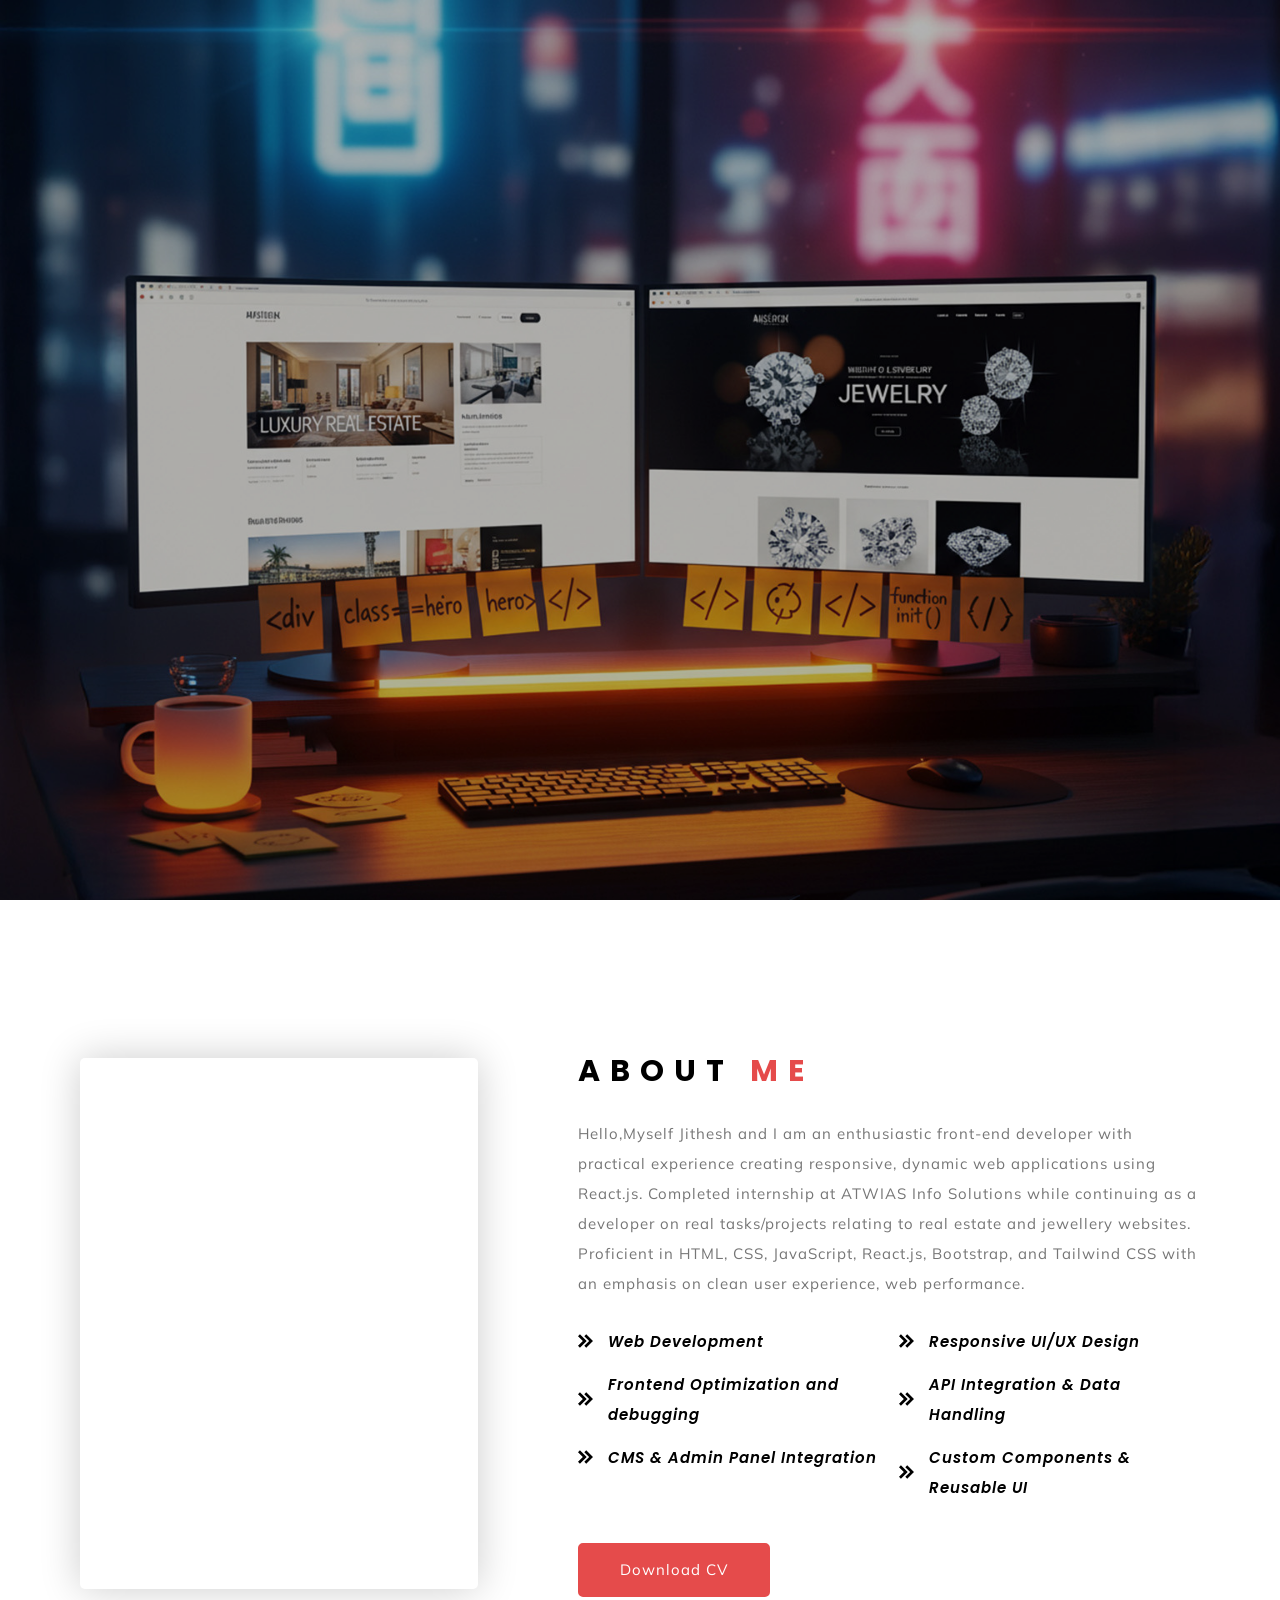
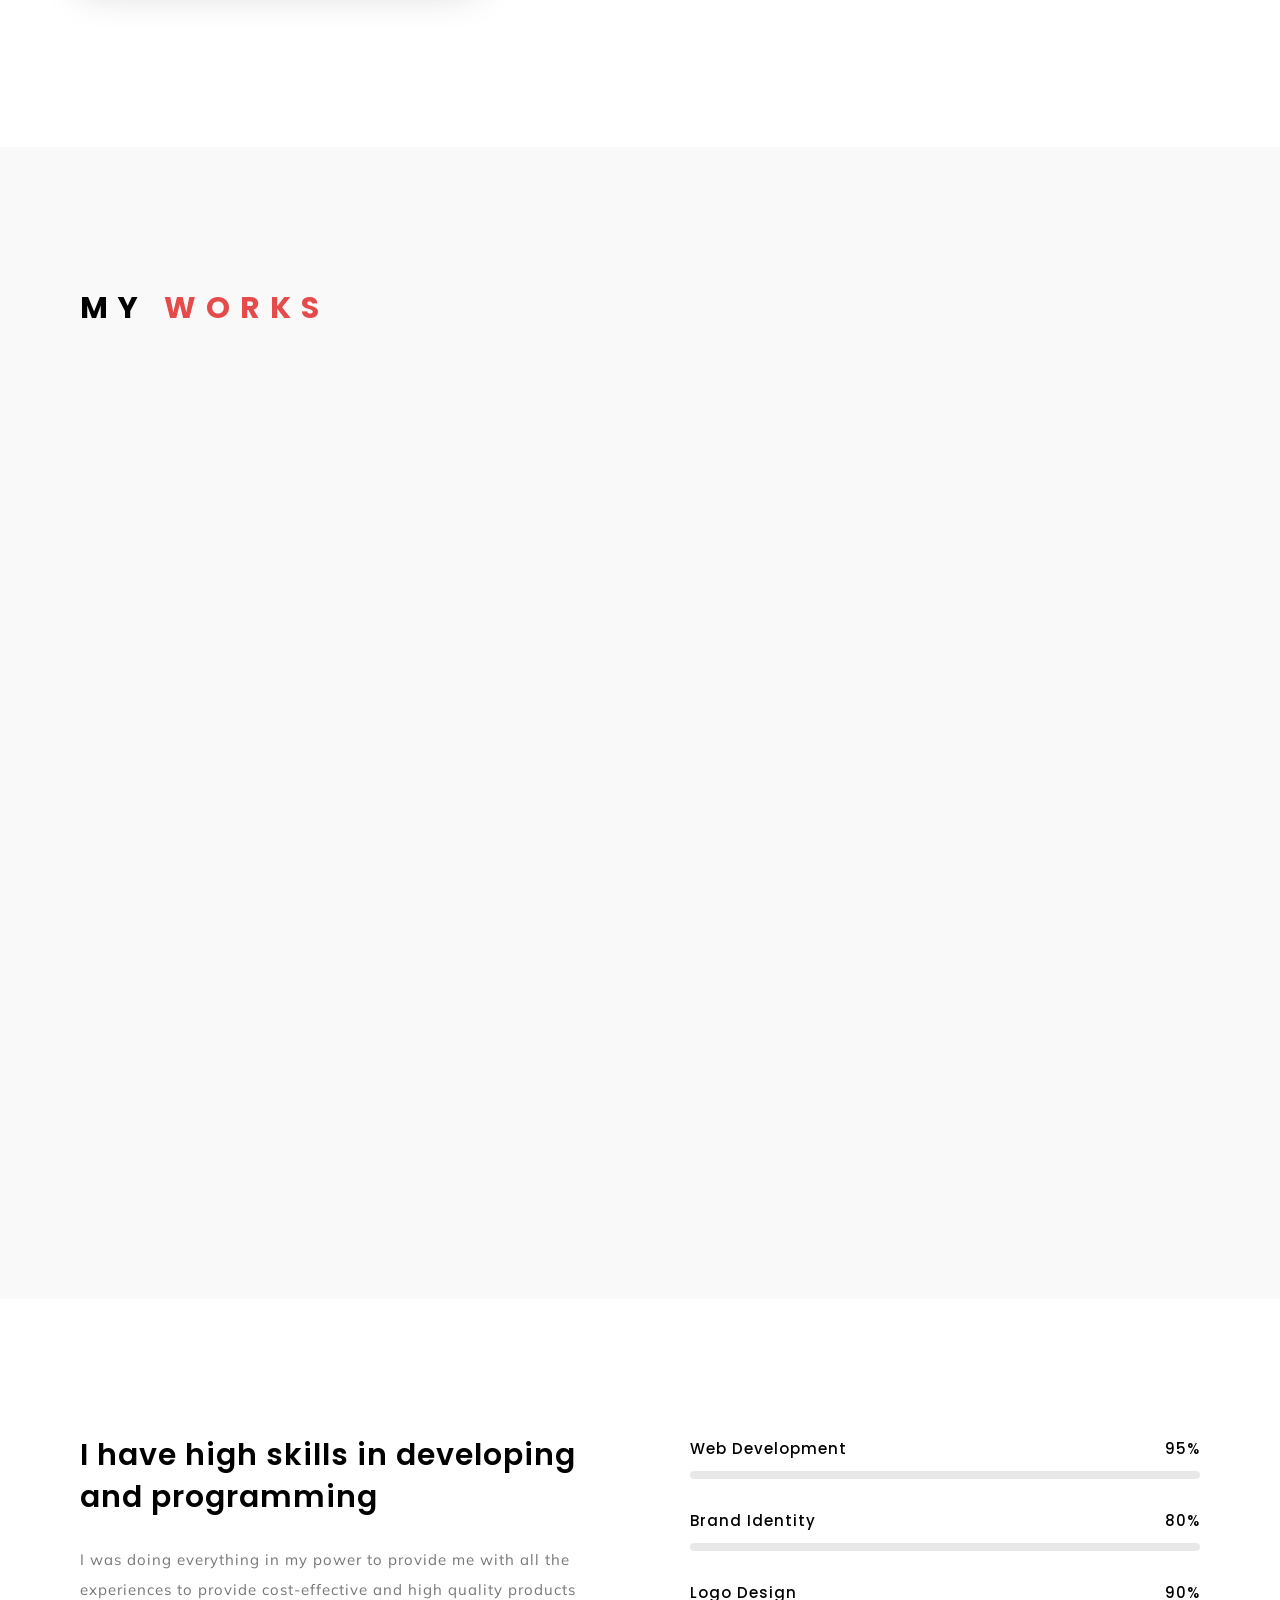
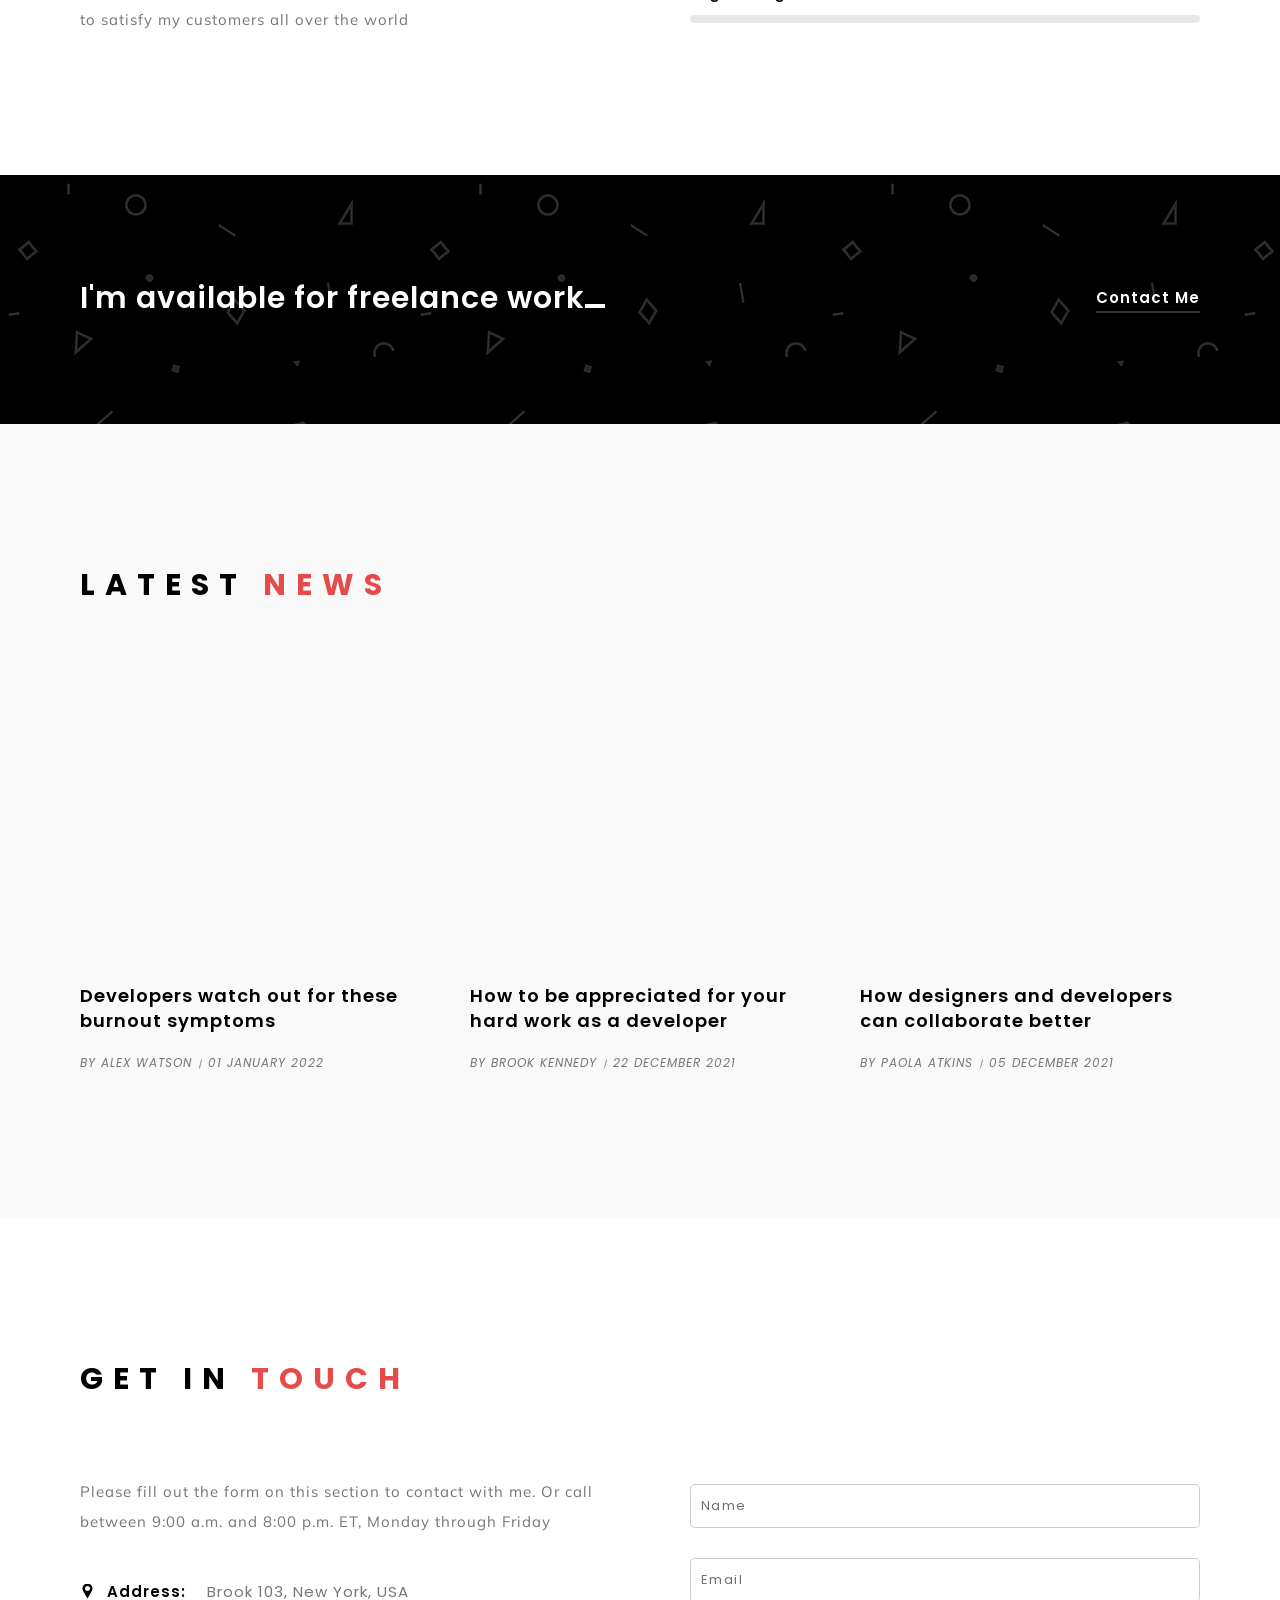
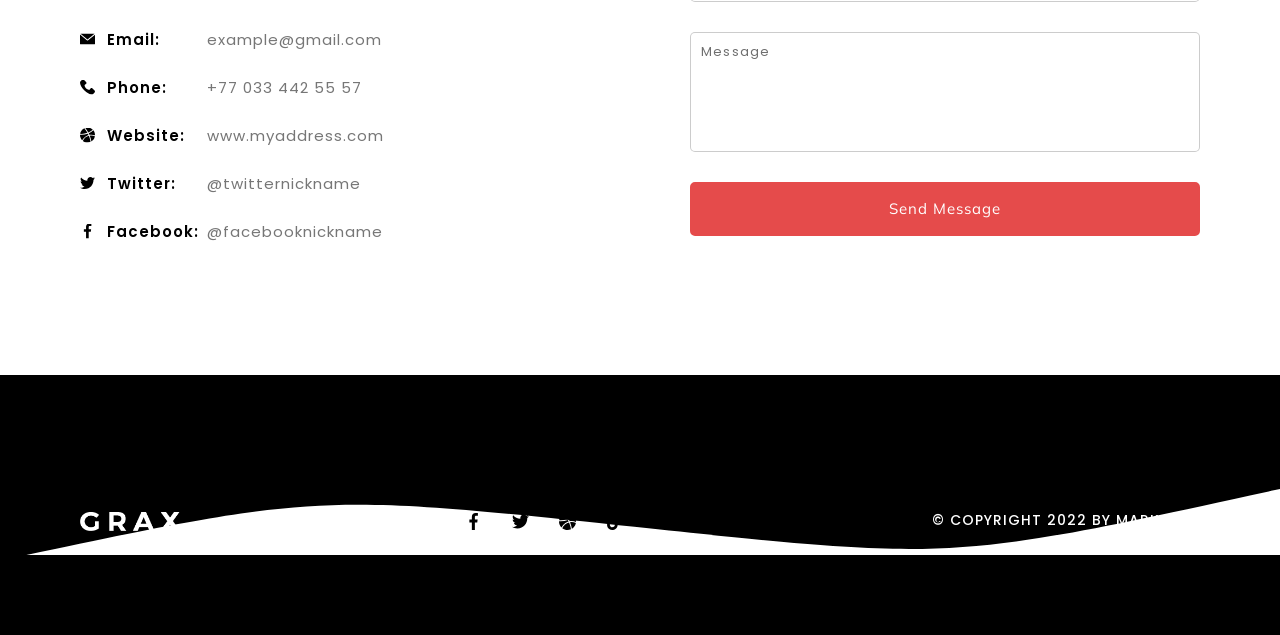
==== water.html @ 1240d679 "initial commit" ====
<!DOCTYPE html>
<!--[if lt IE 7 ]><html class="ie ie6" lang="en"> <![endif]-->
<!--[if IE 7 ]><html class="ie ie7" lang="en"> <![endif]-->
<!--[if IE 8 ]><html class="ie ie8" lang="en"> <![endif]-->
<!--[if (gte IE 9)|!(IE)]><!--><html lang="en"> <!--<![endif]-->

<head>

<meta http-equiv="Content-Type" content="text/html; charset=utf-8" />

<link rel="icon" type="image/png" href="img/favicon.png" />

<meta name="description" content="Name of your web site">
<meta name="author" content="Marketify">

<meta name="viewport" content="width=device-width, initial-scale=1, maximum-scale=1">

<title>Grax | Home</title>

<!-- STYLES -->
<link href="https://fonts.googleapis.com/css2?family=Mulish:ital,wght@0,200;0,300;0,400;0,500;0,600;0,700;0,800;0,900;1,200;1,300;1,400;1,500;1,600;1,700;1,800;1,900&family=Poppins:ital,wght@0,300;0,400;0,500;0,600;0,700;0,800;0,900;1,300;1,400;1,500;1,600;1,700;1,800;1,900&display=swap" rel="stylesheet">


<link rel="stylesheet" type="text/css" href="css/plugins.css" />
<link rel="stylesheet" type="text/css" href="css/colors.css" />
<link rel="stylesheet" type="text/css" href="css/darkMode.css" />
<link rel="stylesheet" type="text/css" href="css/style.css" />
<!--[if lt IE 9]> <script type="text/javascript" src="js/modernizr.custom.js"></script> <![endif]-->
<!-- /STYLES -->

</head>

<body> <!-- FOR DARK MODE: Add class "dark" Example: <body class="dark"> -->
	
	<!-- PRELOADER -->
		<!-- <div id="preloader">
			<div class="loader_line"></div>
		</div> -->
	<!-- /PRELOADER -->
	
<!-- WRAPPER ALL -->
<div class="grax_tm_all_wrap" data-magic-cursor="" data-color="crimson">

	<!-- MAGIC CURSOR VALUES: "", hide -->
	<!-- COLOR VALUES: blue, green, brown, pink, orange, black, white, purple, sky, cadetBlue, crimson, olive, red -->
	
	<!-- SETTINGS -->
	<!-- <div class="grax_tm_settings">
		<div class="icon">
			<img class="svg" src="img/svg/setting.svg" alt="" />
			<a class="link" href="#"></a>
		</div>
		<div class="wrapper">
			<ul class="direction">
				<li><a class="active light" href="#"><img class="svg" src="img/svg/weather.svg" alt=" /"></a></li>
				<li><a class="dark" href="#"><img class="svg" src="img/svg/islam.svg" alt=" /"></a></li>
			</ul>
			<span class="title">Unlimited Colors</span>
			<ul class="colors">
				<li><a class="blue" href="#"></a></li>
				<li><a class="green" href="#"></a></li>
				<li><a class="brown" href="#"></a></li>
				<li><a class="pink" href="#"></a></li>
				<li><a class="orange" href="#"></a></li>
				<li class="bl"><a class="black" href="#"></a></li>
				<li class="wh"><a class="white" href="#"></a></li>
				<li><a class="purple" href="#"></a></li>
				<li><a class="sky" href="#"></a></li>
				<li><a class="cadetBlue" href="#"></a></li>
				<li><a class="crimson" href="#"></a></li>
				<li><a class="olive" href="#"></a></li>
				<li><a class="red" href="#"></a></li>
			</ul>
			<span class="title">Magic Cursor</span>
			<ul class="cursor">
				<li><a class="showme show" href="#"></a></li>
				<li><a class="hide" href="#"><img class="svg" src="img/svg/arrow.svg" alt="" /></a></li>
			</ul>
		</div>
	</div> -->
	<!-- /SETTINGS -->
	
	<!-- MODALBOX NEWS -->
	<div class="grax_tm_modalbox_news">
		<div class="box_inner">
			<div class="close">
				<a href="#"><img class="svg" src="img/svg/cancel.svg" alt="" /></a>
			</div>
			<div class="description_wrap scrollable">
			</div>
		</div>
	</div>
	<!-- /MODALBOX NEWS -->
	
	<!-- TOPBAR -->
	<div class="grax_tm_topbar">
		<div class="container">
			<div class="topbar_inner">
				<!-- <div class="logo">
					<a class="dark" href="#"><img src="img/logo/dark.png" alt="" /></a> 
					<a class="light" href="#"><img src="img/logo/logo.png" alt="" /></a>  
				</div> -->
				<div class="menu">
					<ul class="anchor_nav">
						<li class="current"><a href="#home">Home</a></li>
						<li><a href="#about">About</a></li>
						<li><a href="#portfolio">Portfolio</a></li>
						<li><a href="#news">News</a></li>
						<li><a href="#contact">Contact</a></li>
					</ul>
				</div>
			</div>
		</div>
	</div>
	<!-- /TOPBAR -->
	
	<!-- MOBILE MENU -->
	<div class="grax_tm_mobile_menu">
		<div class="topbar_inner">
			<div class="container bigger">
				<div class="topbar_in">
					<!-- <div class="logo">
						<a href="#"><img src="img/logo/dark.png" alt="" /></a>
					</div> -->
					<div class="my_trigger">
						<div class="hamburger hamburger--collapse-r">
							<div class="hamburger-box">
								<div class="hamburger-inner"></div>
							</div>
						</div>
					</div>
				</div>
			</div>
		</div>
		<div class="dropdown">
			<div class="container">
				<div class="dropdown_inner">
					<ul class="anchor_nav">
						<li><a href="#home">Home</a></li>
						<li><a href="#about">About</a></li>
						<li><a href="#portfolio">Portfolio</a></li>
						<li><a href="#news">News</a></li>
						<li><a href="#contact">Contact</a></li>
					</ul>
				</div>
			</div>
		</div>
	</div>
	<!-- /MOBILE MENU -->
	
	<!-- HERO -->
	<div class="grax_tm_hero" id="home">
		<div class="ripple" id="ripple"></div>
		<div class="container water">
			<div class="details" data-animation="toRight"> <!-- Animation Values: toTop, toRight, scale, rotate -->
				<h3 class="fn_animation name">Jithesh T</h3>
				<span class="fn_animation job">Front End Developer</span>
			</div>
			<div class="grax_tm_down" data-skin="light">
				<div class="line_wrapper">
					<div class="line"></div>
				</div>
			</div>
		</div>
	</div>
	<!-- /HERO -->
	
	<!-- ABOUT -->
	<div class="grax_tm_section" id="about">
		<div class="grax_tm_about">
			<div class="container">
				<div class="about_inner">
					<div class="left wow fadeInLeft" data-wow-duration="1.5s">
						<div class="image parallax" data-relative-input="true">
							<img src="img/placeholders/3-4.jpg" alt="" />
							<div class="main layer" data-img-url="img/about/1.jpg" data-depth="0.04"></div>
						</div>
					</div>
					<div class="right wow fadeInLeft" data-wow-duration="1.5s" data-wow-delay=".2s">
						<div class="grax_tm_title_holder">
							<h3>About <span>Me</span></h3>
						</div>
						<div class="text">
							<p>Hello,Myself Jithesh and I am an enthusiastic front-end developer with practical experience creating responsive, dynamic web applications using React.js. Completed internship at ATWIAS Info Solutions while continuing as a developer on real tasks/projects relating to real estate and jewellery websites. Proficient in HTML, CSS, JavaScript, React.js, Bootstrap, and Tailwind CSS with an emphasis on clean user experience, web performance.</p>
						</div>
						<div class="list">
							<ul>
								<li>
									<div class="list_inner">
										<img class="svg" src="img/svg/checked.svg" alt="" />
										<span>Web Development</span>
									</div>
								</li>
								<li>
									<div class="list_inner">
										<img class="svg" src="img/svg/checked.svg" alt="" />
										<span>Responsive UI/UX Design</span>
									</div>
								</li>
								<li>
									<div class="list_inner">
										<img class="svg" src="img/svg/checked.svg" alt="" />
										<span>Frontend Optimization and debugging</span>
									</div>
								</li>
								<li>
									<div class="list_inner">
										<img class="svg" src="img/svg/checked.svg" alt="" />
										<span>API Integration & Data Handling</span>
									</div>
								</li>
								<li>
									<div class="list_inner">
										<img class="svg" src="img/svg/checked.svg" alt="" />
										<span>CMS & Admin Panel Integration</span>
									</div>
								</li>
								<li>
									<div class="list_inner">
										<img class="svg" src="img/svg/checked.svg" alt="" />
										<span>Custom Components & Reusable UI</span>
									</div>
								</li>
							</ul>
						</div>
						<div class="grax_tm_button">
							<a href="img/resume/myCV.pdf" download>Download CV</a>
						</div>
					</div>
				</div>
			</div>
		</div>
	</div>
	<!-- /ABOUT -->
	
	<!-- PORTFOLIO -->
	<div class="grax_tm_section" id="portfolio">
		<div class="grax_tm_portfolio">
			<div class="container">
				<div class="grax_tm_title_holder">
					<h3>My <span>Works</span></h3>
				</div>
				<div class="portfolio_list">
					<ul class="gallery_zoom my_waypoint">
						<li class="wow fadeInLeft" data-wow-duration="1.5s">
							<div class="list_inner">
								<div class="image">
									<img src="img/placeholders/1-1.jpg" alt="" />
									<div class="main" data-img-url="img/portfolio/gpSc.jpg"></div>
								</div>
								<div class="overlay"></div>
								<div class="details">
									<span>GP Homes</span>
									<h3>RealEstate Website</h3>
								</div>
								<a class="grax_tm_full_link zoom" href="img/portfolio/gpSc.jpg"></a>
							</div>
						</li>
						<li class="wow fadeInLeft" data-wow-duration="1.5s" data-wow-delay=".2s">
							<div class="list_inner">
								<div class="image">
									<img src="img/placeholders/1-1.jpg" alt="" />
									<div class="main" data-img-url="img/portfolio/elevenSc.jpg"></div>
								</div>
								<div class="overlay"></div>
								<div class="details">
									<span>Eleven Movie</span>
									<h3>trailer Launch Website</h3>
								</div>
								<a class="grax_tm_full_link zoom" href="img/portfolio/elevenSc.jpg"></a>
							</div>
						</li>
						<li class="wow fadeInLeft" data-wow-duration="1.5s" data-wow-delay=".4s">
							<div class="list_inner">
								<div class="image">
									<img src="img/placeholders/1-1.jpg" alt="" />
									<div class="main" data-img-url="img/portfolio/lilleSc.jpg"></div>
								</div>
								<div class="overlay"></div>
								<div class="details">
									<span>Lille</span>
									<h3>jewellery Website</h3>
								</div>
								<a class="grax_tm_full_link zoom" href="img/portfolio/lilleSc.jpg"></a>
							</div>
						</li>
						<li class="wow fadeInLeft" data-wow-duration="1.5s">
							<div class="list_inner">
								<div class="image">
									<img src="img/placeholders/1-1.jpg" alt="" />
									<div class="main" data-img-url="img/portfolio/atwiasSc.jpg"></div>
								</div>
								<div class="overlay"></div>
								<div class="details">
									<span>ATWIAS</span>
									<h3>MarTech Website</h3>
								</div>
								<a class="grax_tm_full_link zoom" href="img/portfolio/atwiasSc.jpg"></a>
							</div>
						</li>
						<li class="wow fadeInLeft" data-wow-duration="1.5s" data-wow-delay=".2s">
							<div class="list_inner">
								<div class="image">
									<img src="img/placeholders/1-1.jpg" alt="" />
									<div class="main" data-img-url="img/portfolio/ponbhoomiSc.jpg"></div>
								</div>
								<div class="overlay"></div>
								<div class="details">
									<span>Ponbhoomi</span>
									<h3>LandingPage Website</h3>
								</div>
								<a class="grax_tm_full_link zoom" href="img/portfolio/ponbhoomiSc.jpg"></a>
							</div>
						</li>
						<li class="wow fadeInLeft" data-wow-duration="1.5s" data-wow-delay=".4s">
							<div class="list_inner">
								<div class="image">
									<img src="img/placeholders/1-1.jpg" alt="" />
									<div class="main" data-img-url="img/portfolio/7.jpg"></div>
								</div>
								<div class="overlay"></div>
								<div class="details">
									<span>Design</span>
									<h3>Delicious Cherry</h3>
								</div>
								<a class="grax_tm_full_link zoom" href="img/portfolio/7.jpg"></a>
							</div>
						</li>
					</ul>
				</div>
			</div>
		</div>
	</div>
	<!-- /PORTFOLIO -->
	
	<!-- PROGRESS -->
	<div class="grax_tm_progress_part">
		<div class="container">
			<div class="part_inner">
				<div class="left wow fadeInLeft" data-wow-duration="1.5s">
					<h3>I have high skills in developing and programming</h3>
					<p>I was doing everything in my power to provide me with all the experiences to provide cost-effective and high quality products to satisfy my customers all over the world</p>
				</div>
				<div class="right wow fadeInLeft" data-wow-duration="1.5s" data-wow-delay=".2s">
					<div class="kioto_progress">
						<div class="progress_inner" data-value="95">
							<span><span class="label">Web Development</span><span class="number">95%</span></span>
							<div class="background"><div class="bar"><div class="bar_in"></div></div></div>
						</div>
						<div class="progress_inner" data-value="80" >
							<span><span class="label">Brand Identity</span><span class="number">80%</span></span>
							<div class="background"><div class="bar"><div class="bar_in"></div></div></div>
						</div>
						<div class="progress_inner" data-value="90">
							<span><span class="label">Logo Design</span><span class="number">90%</span></span>
							<div class="background"><div class="bar"><div class="bar_in"></div></div></div>
						</div>
					</div>
				</div>
			</div>
		</div>
	</div>
	<!-- /PROGRESS -->
	
	<!-- TALK -->
	<div class="grax_tm_section">
		<div class="grax_tm_talk">
			<div class="container">
				<div class="talk_inner">
					<div class="text wow fadeInLeft" data-wow-duration="1.5s">
						<h3><span>I'm available for freelance work</span></h3>
					</div>
					<div class="button wow fadeInLeft anchor" data-wow-duration="1.5s" data-wow-delay=".2s">
						<a href="#contact">Contact Me</a>
					</div>
				</div>
			</div>	
		</div>
	</div>
	<!-- /TALK -->
	
	<!-- NEWS -->
	<div class="grax_tm_section" id="news">
		<div class="grax_tm_news">
			<div class="container">
				<div class="grax_tm_title_holder">
					<h3>Latest <span>News</span></h3>
				</div>
				<div class="news_list">
					<ul>
						<li class="wow fadeInLeft" data-wow-duration="1.5s">
							<div class="list_inner">
								<div class="image">
									<img src="img/placeholders/4-3.jpg" alt="" />
									<div class="main" data-img-url="img/news/1.jpg"></div>
									<a class="grax_tm_full_link" href="#"></a>
								</div>
								<div class="details">
									<h3 class="title"><a href="#">Developers watch out for these burnout symptoms</a></h3>
									<p class="date">By <a href="#">Alex Watson</a> <span>01 January 2022</span></p>
								</div>
								<div class="description">
									<p>As Vintage decided to have a closer look into fast-paced New York web design realm in person, we get to acquaint with most diverse and exceptionally captivating personalities. As Vintage decided to have a closer look into fast-paced New York web design realm in person, we get to acquaint with most diverse and exceptionally captivating personalities. As Vintage decided to have a closer look into fast-paced New York web design realm in person, we get to acquaint with most diverse and exceptionally captivating personalities.</p>
									<blockquote>As Vintage decided to have a closer look into fast-paced New York web design realm in person. As Vintage decided to have a closer look into fast-paced New York web design realm in person, we get to acquaint with most diverse and exceptionally captivating personalities. As Vintage decided to have a closer look into fast-paced New York web design realm in person, we get to acquaint with most diverse and exceptionally captivating personalities.</blockquote>
									<p>As Vintage decided to have a closer look into fast-paced New York web design realm in person, we get to acquaint with most diverse and exceptionally captivating personalities. We encounter professionals with careers to covet and lives to write books about. As Vintage decided to have a closer look into fast-paced New York web design realm in person, we get to acquaint with most diverse and exceptionally captivating personalities. As Vintage decided to have a closer look into fast-paced New York web design realm in person, we get to acquaint with most diverse and exceptionally captivating personalities. As Vintage decided to have a closer look into fast-paced New York web design realm in person, we get to acquaint with most diverse and exceptionally captivating personalities.</p>
									<div class="share">
										<span>Share:</span>
										<ul class="social">
											<li><a href="#"><img class="svg" src="img/svg/social/facebook.svg" alt="" ></a></li>
											<li><a href="#"><img class="svg" src="img/svg/social/twitter.svg" alt="" ></a></li>
											<li><a href="#"><img class="svg" src="img/svg/social/behance.svg" alt="" ></a></li>
											<li><a href="#"><img class="svg" src="img/svg/social/dribbble.svg" alt="" ></a></li>
										</ul>
									</div>
								</div>
							</div>
						</li>
						<li class="wow fadeInLeft" data-wow-duration="1.5s" data-wow-delay=".2s">
							<div class="list_inner">
								<div class="image">
									<img src="img/placeholders/4-3.jpg" alt="" />
									<div class="main" data-img-url="img/news/2.jpg"></div>
									<a class="grax_tm_full_link" href="#"></a>
								</div>
								<div class="details">
									<h3 class="title"><a href="#">How to be appreciated for your hard work as a developer</a></h3>
									<p class="date">By <a href="#">Brook Kennedy</a> <span>22 December 2021</span></p>
								</div>
								<div class="description">
									<p>As Vintage decided to have a closer look into fast-paced New York web design realm in person, we get to acquaint with most diverse and exceptionally captivating personalities. As Vintage decided to have a closer look into fast-paced New York web design realm in person, we get to acquaint with most diverse and exceptionally captivating personalities. As Vintage decided to have a closer look into fast-paced New York web design realm in person, we get to acquaint with most diverse and exceptionally captivating personalities.</p>
									<blockquote>As Vintage decided to have a closer look into fast-paced New York web design realm in person. As Vintage decided to have a closer look into fast-paced New York web design realm in person, we get to acquaint with most diverse and exceptionally captivating personalities. As Vintage decided to have a closer look into fast-paced New York web design realm in person, we get to acquaint with most diverse and exceptionally captivating personalities.</blockquote>
									<p>As Vintage decided to have a closer look into fast-paced New York web design realm in person, we get to acquaint with most diverse and exceptionally captivating personalities. We encounter professionals with careers to covet and lives to write books about. As Vintage decided to have a closer look into fast-paced New York web design realm in person, we get to acquaint with most diverse and exceptionally captivating personalities. As Vintage decided to have a closer look into fast-paced New York web design realm in person, we get to acquaint with most diverse and exceptionally captivating personalities. As Vintage decided to have a closer look into fast-paced New York web design realm in person, we get to acquaint with most diverse and exceptionally captivating personalities.</p>
									<div class="share">
										<span>Share:</span>
										<ul class="social">
											<li><a href="#"><img class="svg" src="img/svg/social/facebook.svg" alt="" ></a></li>
											<li><a href="#"><img class="svg" src="img/svg/social/twitter.svg" alt="" ></a></li>
											<li><a href="#"><img class="svg" src="img/svg/social/behance.svg" alt="" ></a></li>
											<li><a href="#"><img class="svg" src="img/svg/social/dribbble.svg" alt="" ></a></li>
										</ul>
									</div>
								</div>
							</div>
						</li>
						<li class="wow fadeInLeft" data-wow-duration="1.5s" data-wow-delay=".4s">
							<div class="list_inner">
								<div class="image">
									<img src="img/placeholders/4-3.jpg" alt="" />
									<div class="main" data-img-url="img/news/3.jpg"></div>
									<a class="grax_tm_full_link" href="#"></a>
								</div>
								<div class="details">
									<h3 class="title"><a href="#">How designers and developers can collaborate better</a></h3>
									<p class="date">By <a href="#">Paola Atkins</a> <span>05 December 2021</span></p>
								</div>
								<div class="description">
									<p>As Vintage decided to have a closer look into fast-paced New York web design realm in person, we get to acquaint with most diverse and exceptionally captivating personalities. As Vintage decided to have a closer look into fast-paced New York web design realm in person, we get to acquaint with most diverse and exceptionally captivating personalities. As Vintage decided to have a closer look into fast-paced New York web design realm in person, we get to acquaint with most diverse and exceptionally captivating personalities.</p>
									<blockquote>As Vintage decided to have a closer look into fast-paced New York web design realm in person. As Vintage decided to have a closer look into fast-paced New York web design realm in person, we get to acquaint with most diverse and exceptionally captivating personalities. As Vintage decided to have a closer look into fast-paced New York web design realm in person, we get to acquaint with most diverse and exceptionally captivating personalities.</blockquote>
									<p>As Vintage decided to have a closer look into fast-paced New York web design realm in person, we get to acquaint with most diverse and exceptionally captivating personalities. We encounter professionals with careers to covet and lives to write books about. As Vintage decided to have a closer look into fast-paced New York web design realm in person, we get to acquaint with most diverse and exceptionally captivating personalities. As Vintage decided to have a closer look into fast-paced New York web design realm in person, we get to acquaint with most diverse and exceptionally captivating personalities. As Vintage decided to have a closer look into fast-paced New York web design realm in person, we get to acquaint with most diverse and exceptionally captivating personalities.</p>
									<div class="share">
										<span>Share:</span>
										<ul class="social">
											<li><a href="#"><img class="svg" src="img/svg/social/facebook.svg" alt="" ></a></li>
											<li><a href="#"><img class="svg" src="img/svg/social/twitter.svg" alt="" ></a></li>
											<li><a href="#"><img class="svg" src="img/svg/social/behance.svg" alt="" ></a></li>
											<li><a href="#"><img class="svg" src="img/svg/social/dribbble.svg" alt="" ></a></li>
										</ul>
									</div>
								</div>
							</div>
						</li>
					</ul>
				</div>
			</div>
		</div>
	</div>
	<!-- /NEWS -->
	
	<!-- CONTACT -->
	<div class="grax_tm_contact" id="contact">
		<div class="container">
			<div class="grax_tm_title_holder">
				<h3>Get in <span>Touch</span></h3>
			</div>
			<div class="contact_inner">
				<div class="left wow fadeInLeft" data-wow-duration="1s">
					<div class="text">
						<p>Please fill out the form on this section to contact with me. Or call between 9:00 a.m. and 8:00 p.m. ET, Monday through Friday</p>
					</div>
					<div class="info_list">
						<ul>
							<li>
								<div class="list_inner">
									<img class="svg" src="img/svg/location.svg" alt="" />
									<p><span class="first">Address:</span><span class="second">Brook 103, New York, USA</span></p>
								</div>
							</li>
							<li>
								<div class="list_inner">
									<img class="svg" src="img/svg/email.svg" alt="" />
									<p><span class="first">Email:</span><span class="second"><a href="#">example@gmail.com</a></span></p>
								</div>
							</li>
							<li>
								<div class="list_inner">
									<img class="svg" src="img/svg/phone.svg" alt="" />
									<p><span class="first">Phone:</span><span class="second"><a href="#">+77 033 442 55 57</a></span></p>
								</div>
							</li>
							<li>
								<div class="list_inner">
									<img class="svg" src="img/svg/social/dribbble.svg" alt="" />
									<p><span class="first">Website:</span><span class="second"><a href="#">www.myaddress.com</a></span></p>
								</div>
							</li>
							<li>
								<div class="list_inner">
									<img class="svg" src="img/svg/social/twitter.svg" alt="" />
									<p><span class="first">Twitter:</span><span class="second"><a href="#">@twitternickname</a></span></p>
								</div>
							</li>
							<li>
								<div class="list_inner">
									<img class="svg" src="img/svg/social/facebook.svg" alt="" />
									<p><span class="first">Facebook:</span><span class="second"><a href="#">@facebooknickname</a></span></p>
								</div>
							</li>
						</ul>
					</div>
				</div>
				<div class="right wow fadeInLeft" data-wow-duration="1s" data-wow-delay=".2s">
					<div class="fields">
						<form action="/" method="post" class="contact_form" id="contact_form">
							<div class="returnmessage" data-success="Your message has been received, We will contact you soon."></div>
							<div class="empty_notice"><span>Please Fill Required Fields</span></div>
							<div class="first">
								<ul>
									<li>
										<input id="name" type="text" placeholder="Name">
									</li>
									<li>
										<input id="email" type="text" placeholder="Email">
									</li>
								</ul>
							</div>
							<div class="last">
								<textarea id="message" placeholder="Message"></textarea>
							</div>
							<div class="grax_tm_button">
								<a id="send_message" href="#">Send Message</a>
							</div>

							<!-- If you want to change mail address to yours, please open modal.php and go to line 4 -->

						</form>
					</div>
				</div>
			</div>
		</div>
	</div>
	<!-- /CONTACT -->
	
	<!-- COPYRIGHT -->
	<div class="grax_tm_section">
		<div class="grax_tm_copyright">
			<div class="my_wave">
                <svg width="100%" height="100%" version="1.1" xmlns="http://www.w3.org/2000/svg">
                    <defs></defs>
                    <path id="wave_img" data-color="#fff" d="M 0 185.609 C 317.16666666666663 118.136 317.16666666666663 118.136 634.3333333333333 151.87 C 951.4999999999999 185.609 951.4999999999999 185.609 1268.6666666666665 116.402 C 1585.833333333333 47.195 1585.833333333333 47.195 1903 131.925 L 1903 507 L 0 507 Z" fill="#fff"></path>
                </svg>
            </div>
			<div class="container">
				<div class="copyright_inner">
					<div class="logo wow fadeInLeft" data-wow-duration="1s">
						<img src="img/logo/logo.png" alt="" />
					</div>
					<div class="social wow fadeInLeft" data-wow-duration="1s" data-wow-delay=".2s">
						<ul>
							<li><a href="#"><img class="svg" src="img/svg/social/facebook.svg" alt="" /></a></li>
							<li><a href="#"><img class="svg" src="img/svg/social/twitter.svg" alt="" /></a></li>
							<li><a href="#"><img class="svg" src="img/svg/social/dribbble.svg" alt="" /></a></li>
							<li><a href="#"><img class="svg" src="img/svg/social/tik-tok.svg" alt="" /></a></li>
							<!-- You can download another svg icons from here for free https://www.flaticon.com -->
						</ul>
					</div>
					<div class="copy wow fadeInLeft" data-wow-duration="1s" data-wow-delay=".4s">
						<p>&copy; Copyright 2022 by Marketify</p>
					</div>
				</div>
			</div>
		</div>
	</div>
	<!-- /COPYRIGHT -->
	
	<!-- CURSOR -->
	<div class="mouse-cursor cursor-outer"></div>
    <div class="mouse-cursor cursor-inner"></div>
	<!-- /CURSOR -->
	
	<!-- START: Page Progress -->
	<div class="progressbar">
		<a href="#"><span class="text">To Top</span></a>
		<span class="line"></span>
	</div>
	<!-- END: Page Progress -->
		
</div>
<!-- / WRAPPER ALL -->
	
<!-- SCRIPTS -->
<script src="js/jquery.js"></script>
<!--[if lt IE 10]> <script type="text/javascript" src="js/ie8.js"></script> <![endif]-->	
<script src="js/plugins.js"></script>
<script src="js/init.js"></script>
<!-- /SCRIPTS -->

</body>
</html>
---- css/plugins.css ----
/*
This file is made by Marketify (2022)

01) BASE
02) FORM ELEMENTS
03) FONTELLO
04) SKELETON OR GRID
05) ANIMATION


*/

/*------------------------------------------------------------------*/ 
/*	BASE
/*------------------------------------------------------------------*/

html,body,div,span,applet,object,iframe,h1,h2,h3,h4,h5,h6,p,blockquote,pre,a,abbr,acronym,address,big,cite,code,del,dfn,em,font,ins,kbd,q,s,samp,small,strike,strong,sub,sup,tt,var,b,u,i,center,dl,dt,dd,ol,ul,li,fieldset,form,label,legend,table,caption,tbody,tfoot,thead,tr,th,td
	{
	background: transparent;
	border: 0;
	margin: 0;
	padding: 0;
	vertical-align: baseline;
	outline: none;
}

article, aside, details, figcaption, figure, footer, header, hgroup, nav, section {
    display: block;
}

blockquote {
	quotes: none;
}

blockquote:before,blockquote:after {
	content: '';
	content: none;
}
ul, ol{
	margin:0px;	
}
ul li, ol li{
	margin:0px;
}
img{
	vertical-align:middle;
	max-width:100%;
}
iframe{
	max-width:100%;
}
del {
	text-decoration: line-through;
}
a, i{
	border:none;
}
a:hover{text-decoration:none;}

table{
	width:100%;
	max-width:100%;
	text-align:left;
	border-collapse: collapse;
	border-spacing: 0px;
	margin-bottom:15px;
	color:#999;
	border:1px solid #eee;
}
table tr{
	border:1px solid #eee;
}
table th{
	vertical-align:top;
	color:#333;
	background:none;
	font-size:16px;
	font-weight:normal;
	padding:15px 10px;
	border:1px solid #eee;
}
table td{
	vertical-align:top;
	padding:10px;
	border:1px solid #eee;
}

code, pre {
	padding: 10px;
	padding-bottom: 0;
	border-left: 3px solid #6FBF71;
	border-bottom: 1px solid transparent;
	background: #f7f7f7;
	overflow-x:scroll;
}

pre{
	display: block;	
	word-break: break-all;
	word-wrap: break-word;
}
pre code { white-space: pre-wrap; }

.space10{width:100%; float:left; clear:both; margin-bottom:10px;}
.space20{width:100%; float:left; clear:both; margin-bottom:20px;}
.space30{width:100%; float:left; clear:both; margin-bottom:30px;}
.space40{width:100%; float:left; clear:both; margin-bottom:40px;}
.space50{width:100%; float:left; clear:both; margin-bottom:50px;}
.space60{width:100%; float:left; clear:both; margin-bottom:60px;}
.space70{width:100%; float:left; clear:both; margin-bottom:70px;}
.space80{width:100%; float:left; clear:both; margin-bottom:80px;}
.space90{width:100%; float:left; clear:both; margin-bottom:90px;}
.space100{width:100%; float:left; clear:both; margin-bottom:100px;}
.space200{width:100%; float:left; clear:both; margin-bottom:200px;}
.space300{width:100%; float:left; clear:both; margin-bottom:300px;}
.space400{width:100%; float:left; clear:both; margin-bottom:400px;}
.space500{width:100%; float:left; clear:both; margin-bottom:500px;}
.space1000{width:100%; float:left; clear:both; margin-bottom:1000px;}

/*------------------------------------------------------------------*/ 
/*	FORM ELEMENTS
/*------------------------------------------------------------------*/

textarea{
	border-radius:0;
	font-size:13px;
	resize:vertical;
	font-family:"Poppins";
	letter-spacing: 1.2px !important;
	
	-webkit-box-sizing: border-box; /* Safari/Chrome, other WebKit */
	-moz-box-sizing: border-box;    /* Firefox, other Gecko */
	-ms-box-sizing: border-box;     /* IE 10 + */
	box-sizing: border-box;         /* Opera/IE 8+ */
	
	line-height:1.4;
	padding:10px!important;
	width:100%;
	border:1px solid #eee;
	
	-webkit-transition: all .3s ease;
	   -moz-transition: all .3s ease;
	    -ms-transition: all .3s ease;
	     -o-transition: all .3s ease;
	        transition: all .3s ease;
}
input[type="text"],
input[type="password"],
input[type="datetime"],
input[type="datetime-local"],
input[type="date"],
input[type="month"],
input[type="time"],
input[type="week"],
input[type="number"],
input[type="email"],
input[type="url"],
input[type="search"],
input[type="tel"],
input[type="color"],
.uneditable-input {
	border-radius:0;
	font-size:13px;
	min-width:auto;
	letter-spacing:1.4px;
	
	-webkit-box-sizing: border-box; /* Safari/Chrome, other WebKit */
	-moz-box-sizing: border-box;    /* Firefox, other Gecko */
	-ms-box-sizing: border-box;     /* IE 10 + */
	box-sizing: border-box;         /* Opera/IE 8+ */
	
	font-family:"Poppins";
	
	line-height:1.6;
	padding:10px!important;
	height:44px;
	vertical-align:middle;
	border:1px solid #eee;
	
	-webkit-transition: all .3s ease;
	   -moz-transition: all .3s ease;
	    -ms-transition: all .3s ease;
	     -o-transition: all .3s ease;
	        transition: all .3s ease;
}

textarea:focus,
input[type="text"]:focus,
input[type="password"]:focus,
input[type="datetime"]:focus,
input[type="datetime-local"]:focus,
input[type="date"]:focus,
input[type="month"]:focus,
input[type="time"]:focus,
input[type="week"]:focus,
input[type="number"]:focus,
input[type="email"]:focus,
input[type="url"]:focus,
input[type="search"]:focus,
input[type="tel"]:focus,
input[type="color"]:focus,
.uneditable-input:focus {
	border-color:#ccc;
	background:#eee;
}

input[type="submit"]{
	padding: 13px 15px;
	height: 40px;
	line-height: 1;
	text-transform: uppercase;
	font-size: 13px;
	font-weight: 600;
	text-decoration: none;
	letter-spacing: 0.5px;
	border:none;
	cursor:pointer;
	color: #FFF;
	background:#777;
	
	-webkit-transition: all .3s ease;
	   -moz-transition: all .3s ease;
	    -ms-transition: all .3s ease;
	     -o-transition: all .3s ease;
	        transition: all .3s ease;
}
input[type="submit"]:hover{
	background:#444;
}
select{
	padding:8px;
	border:2px solid #eee;
}
input[type="button"]{
	cursor:pointer;
	-webkit-transition: all .3s ease;
	   -moz-transition: all .3s ease;
	    -ms-transition: all .3s ease;
	     -o-transition: all .3s ease;
	        transition: all .3s ease;
}


/*------------------------------------------------------------------*/ 
/*	MAGNIFIC POPUP
/*------------------------------------------------------------------*/

.mfp-bg,.mfp-wrap{position:fixed;left:0;top:0}.mfp-bg,.mfp-container,.mfp-wrap{height:100%;width:100%}.mfp-arrow:after,.mfp-arrow:before,.mfp-container:before,.mfp-figure:after{content:''}.mfp-bg{z-index:1042;overflow:hidden;background:#0b0b0b;opacity:.8}.mfp-wrap{z-index:1043;outline:0!important;-webkit-backface-visibility:hidden}.mfp-container{text-align:center;position:absolute;left:0;top:0;padding:0 8px;box-sizing:border-box}.mfp-container:before{display:inline-block;height:100%;vertical-align:middle}.mfp-align-top .mfp-container:before{display:none}.mfp-content{position:relative;display:inline-block;vertical-align:middle;margin:0 auto;text-align:left;z-index:1045}.mfp-ajax-holder .mfp-content,.mfp-inline-holder .mfp-content{width:100%;cursor:auto}.mfp-ajax-cur{cursor:progress}.mfp-zoom-out-cur,.mfp-zoom-out-cur .mfp-image-holder .mfp-close{cursor:-moz-zoom-out;cursor:-webkit-zoom-out;cursor:zoom-out}.mfp-zoom{cursor:pointer;cursor:-webkit-zoom-in;cursor:-moz-zoom-in;cursor:zoom-in}.mfp-auto-cursor .mfp-content{cursor:auto}.mfp-arrow,.mfp-close,.mfp-counter,.mfp-preloader{-webkit-user-select:none;-moz-user-select:none;user-select:none}.mfp-loading.mfp-figure{display:none}.mfp-hide{display:none!important}.mfp-preloader{color:#CCC;position:absolute;top:50%;width:auto;text-align:center;margin-top:-.8em;left:8px;right:8px;z-index:1044}.mfp-preloader a{color:#CCC}.mfp-close,.mfp-preloader a:hover{color:#FFF}.mfp-s-error .mfp-content,.mfp-s-ready .mfp-preloader{display:none}button.mfp-arrow,button.mfp-close{overflow:visible;cursor:pointer;background:0 0;border:0;-webkit-appearance:none;display:block;outline:0;padding:0;z-index:1046;box-shadow:none;touch-action:manipulation}.mfp-figure:after,.mfp-iframe-scaler iframe{box-shadow:0 0 8px rgba(0,0,0,.6);position:absolute;left:0}button::-moz-focus-inner{padding:0;border:0}.mfp-close{width:44px;height:44px;line-height:44px;position:absolute;right:0;top:0;text-decoration:none;text-align:center;opacity:.65;padding:0 0 18px 10px;font-style:normal;font-size:28px;font-family:Arial,Baskerville,monospace}.mfp-close:focus,.mfp-close:hover{opacity:1}.mfp-close:active{top:1px}.mfp-close-btn-in .mfp-close{color:#333}.mfp-iframe-holder .mfp-close,.mfp-image-holder .mfp-close{color:#FFF;right:-6px;text-align:right;padding-right:6px;width:100%}.mfp-counter{position:absolute;top:0;right:0;color:#CCC;font-size:12px;line-height:18px;white-space:nowrap}.mfp-figure,img.mfp-img{line-height:0}.mfp-arrow{position:absolute;opacity:.65;margin:-55px 0 0;top:50%;padding:0;width:90px;height:110px;-webkit-tap-highlight-color:transparent}.mfp-arrow:active{margin-top:-54px}.mfp-arrow:focus,.mfp-arrow:hover{opacity:1}.mfp-arrow:after,.mfp-arrow:before{display:block;width:0;height:0;position:absolute;left:0;top:0;margin-top:35px;margin-left:35px;border:inset transparent}.mfp-arrow:after{border-top-width:13px;border-bottom-width:13px;top:8px}.mfp-arrow:before{border-top-width:21px;border-bottom-width:21px;opacity:.7}.mfp-arrow-left{left:0}.mfp-arrow-left:after{border-right:17px solid #FFF;margin-left:31px}.mfp-arrow-left:before{margin-left:25px;border-right:27px solid #3F3F3F}.mfp-arrow-right{right:0}.mfp-arrow-right:after{border-left:17px solid #FFF;margin-left:39px}.mfp-arrow-right:before{border-left:27px solid #3F3F3F}.mfp-iframe-holder{padding-top:40px;padding-bottom:40px}.mfp-iframe-holder .mfp-content{line-height:0;width:100%;max-width:900px}.mfp-image-holder .mfp-content,img.mfp-img{max-width:100%}.mfp-iframe-holder .mfp-close{top:-40px}.mfp-iframe-scaler{width:100%;height:0;overflow:hidden;padding-top:56.25%}.mfp-iframe-scaler iframe{display:block;top:0;width:100%;height:100%;background:#000}.mfp-figure:after,img.mfp-img{width:auto;height:auto;display:block}img.mfp-img{box-sizing:border-box;padding:40px 0;margin:0 auto}.mfp-figure:after{top:40px;bottom:40px;right:0;z-index:-1;background:#444}.mfp-figure small{color:#BDBDBD;display:block;font-size:12px;line-height:14px}.mfp-figure figure{margin:0}.mfp-bottom-bar{margin-top:-36px;position:absolute;top:100%;left:0;width:100%;cursor:auto}.mfp-title{text-align:left;line-height:18px;color:#F3F3F3;word-wrap:break-word;padding-right:36px}.mfp-gallery .mfp-image-holder .mfp-figure{cursor:pointer}@media screen and (max-width:800px) and (orientation:landscape),screen and (max-height:300px){.mfp-img-mobile .mfp-image-holder{padding-left:0;padding-right:0}.mfp-img-mobile img.mfp-img{padding:0}.mfp-img-mobile .mfp-figure:after{top:0;bottom:0}.mfp-img-mobile .mfp-figure small{display:inline;margin-left:5px}.mfp-img-mobile .mfp-bottom-bar{background:rgba(0,0,0,.6);bottom:0;margin:0;top:auto;padding:3px 5px;position:fixed;box-sizing:border-box}.mfp-img-mobile .mfp-bottom-bar:empty{padding:0}.mfp-img-mobile .mfp-counter{right:5px;top:3px}.mfp-img-mobile .mfp-close{top:0;right:0;width:35px;height:35px;line-height:35px;background:rgba(0,0,0,.6);position:fixed;text-align:center;padding:0}}@media all and (max-width:900px){.mfp-arrow{-webkit-transform:scale(.75);transform:scale(.75)}.mfp-arrow-left{-webkit-transform-origin:0;transform-origin:0}.mfp-arrow-right{-webkit-transform-origin:100%;transform-origin:100%}.mfp-container{padding-left:6px;padding-right:6px}}



/*------------------------------------------------------------------*/ 
/*	ANIMATION
/*------------------------------------------------------------------*/

/*!
 * animate.css -http://daneden.me/animate
 * Version - 3.5.2
 * Licensed under the MIT license - http://opensource.org/licenses/MIT
 *
 * Copyright (c) 2017 Daniel Eden
 */

.animated {
  animation-duration: 1s;
  animation-fill-mode: both;
}

.animated.infinite {
  animation-iteration-count: infinite;
}

.animated.hinge {
  animation-duration: 2s;
}

.animated.flipOutX,
.animated.flipOutY,
.animated.bounceIn,
.animated.bounceOut {
  animation-duration: .75s;
}

@keyframes bounce {
  from, 20%, 53%, 80%, to {
    animation-timing-function: cubic-bezier(0.215, 0.610, 0.355, 1.000);
    transform: translate3d(0,0,0);
  }

  40%, 43% {
    animation-timing-function: cubic-bezier(0.755, 0.050, 0.855, 0.060);
    transform: translate3d(0, -30px, 0);
  }

  70% {
    animation-timing-function: cubic-bezier(0.755, 0.050, 0.855, 0.060);
    transform: translate3d(0, -15px, 0);
  }

  90% {
    transform: translate3d(0,-4px,0);
  }
}

.bounce {
  animation-name: bounce;
  transform-origin: center bottom;
}

@keyframes flash {
  from, 50%, to {
    opacity: 1;
  }

  25%, 75% {
    opacity: 0;
  }
}

.flash {
  animation-name: flash;
}

/* originally authored by Nick Pettit - https://github.com/nickpettit/glide */

@keyframes pulse {
  from {
    transform: scale3d(1, 1, 1);
  }

  50% {
    transform: scale3d(1.05, 1.05, 1.05);
  }

  to {
    transform: scale3d(1, 1, 1);
  }
}

.pulse {
  animation-name: pulse;
}

@keyframes rubberBand {
  from {
    transform: scale3d(1, 1, 1);
  }

  30% {
    transform: scale3d(1.25, 0.75, 1);
  }

  40% {
    transform: scale3d(0.75, 1.25, 1);
  }

  50% {
    transform: scale3d(1.15, 0.85, 1);
  }

  65% {
    transform: scale3d(.95, 1.05, 1);
  }

  75% {
    transform: scale3d(1.05, .95, 1);
  }

  to {
    transform: scale3d(1, 1, 1);
  }
}

.rubberBand {
  animation-name: rubberBand;
}

@keyframes shake {
  from, to {
    transform: translate3d(0, 0, 0);
  }

  10%, 30%, 50%, 70%, 90% {
    transform: translate3d(-10px, 0, 0);
  }

  20%, 40%, 60%, 80% {
    transform: translate3d(10px, 0, 0);
  }
}

.shake {
  animation-name: shake;
}

@keyframes headShake {
  0% {
    transform: translateX(0);
  }

  6.5% {
    transform: translateX(-6px) rotateY(-9deg);
  }

  18.5% {
    transform: translateX(5px) rotateY(7deg);
  }

  31.5% {
    transform: translateX(-3px) rotateY(-5deg);
  }

  43.5% {
    transform: translateX(2px) rotateY(3deg);
  }

  50% {
    transform: translateX(0);
  }
}

.headShake {
  animation-timing-function: ease-in-out;
  animation-name: headShake;
}

@keyframes swing {
  20% {
    transform: rotate3d(0, 0, 1, 15deg);
  }

  40% {
    transform: rotate3d(0, 0, 1, -10deg);
  }

  60% {
    transform: rotate3d(0, 0, 1, 5deg);
  }

  80% {
    transform: rotate3d(0, 0, 1, -5deg);
  }

  to {
    transform: rotate3d(0, 0, 1, 0deg);
  }
}

.swing {
  transform-origin: top center;
  animation-name: swing;
}

@keyframes tada {
  from {
    transform: scale3d(1, 1, 1);
  }

  10%, 20% {
    transform: scale3d(.9, .9, .9) rotate3d(0, 0, 1, -3deg);
  }

  30%, 50%, 70%, 90% {
    transform: scale3d(1.1, 1.1, 1.1) rotate3d(0, 0, 1, 3deg);
  }

  40%, 60%, 80% {
    transform: scale3d(1.1, 1.1, 1.1) rotate3d(0, 0, 1, -3deg);
  }

  to {
    transform: scale3d(1, 1, 1);
  }
}

.tada {
  animation-name: tada;
}

/* originally authored by Nick Pettit - https://github.com/nickpettit/glide */

@keyframes wobble {
  from {
    transform: none;
  }

  15% {
    transform: translate3d(-25%, 0, 0) rotate3d(0, 0, 1, -5deg);
  }

  30% {
    transform: translate3d(20%, 0, 0) rotate3d(0, 0, 1, 3deg);
  }

  45% {
    transform: translate3d(-15%, 0, 0) rotate3d(0, 0, 1, -3deg);
  }

  60% {
    transform: translate3d(10%, 0, 0) rotate3d(0, 0, 1, 2deg);
  }

  75% {
    transform: translate3d(-5%, 0, 0) rotate3d(0, 0, 1, -1deg);
  }

  to {

    transform: none;
  }
}

.wobble {
  animation-name: wobble;
}

@keyframes jello {
  from, 11.1%, to {
    transform: none;
  }

  22.2% {
    transform: skewX(-12.5deg) skewY(-12.5deg);
  }

  33.3% {
    transform: skewX(6.25deg) skewY(6.25deg);
  }

  44.4% {
    transform: skewX(-3.125deg) skewY(-3.125deg);
  }

  55.5% {
    transform: skewX(1.5625deg) skewY(1.5625deg);
  }

  66.6% {
    transform: skewX(-0.78125deg) skewY(-0.78125deg);
  }

  77.7% {
    transform: skewX(0.390625deg) skewY(0.390625deg);
  }

  88.8% {
    transform: skewX(-0.1953125deg) skewY(-0.1953125deg);
  }
}

.jello {
  animation-name: jello;
  transform-origin: center;
}

@keyframes bounceIn {
  from, 20%, 40%, 60%, 80%, to {
    animation-timing-function: cubic-bezier(0.215, 0.610, 0.355, 1.000);
  }

  0% {
    opacity: 0;
    transform: scale3d(.3, .3, .3);
  }

  20% {
    transform: scale3d(1.1, 1.1, 1.1);
  }

  40% {
    transform: scale3d(.9, .9, .9);
  }

  60% {
    opacity: 1;
    transform: scale3d(1.03, 1.03, 1.03);
  }

  80% {
    transform: scale3d(.97, .97, .97);
  }

  to {
    opacity: 1;
    transform: scale3d(1, 1, 1);
  }
}

.bounceIn {
  animation-name: bounceIn;
}

@keyframes bounceInDown {
  from, 60%, 75%, 90%, to {
    animation-timing-function: cubic-bezier(0.215, 0.610, 0.355, 1.000);
  }

  0% {
    opacity: 0;
    transform: translate3d(0, -3000px, 0);
  }

  60% {
    opacity: 1;
    transform: translate3d(0, 25px, 0);
  }

  75% {
    transform: translate3d(0, -10px, 0);
  }

  90% {
    transform: translate3d(0, 5px, 0);
  }

  to {
    transform: none;
  }
}

.bounceInDown {
  animation-name: bounceInDown;
}

@keyframes bounceInLeft {
  from, 60%, 75%, 90%, to {
    animation-timing-function: cubic-bezier(0.215, 0.610, 0.355, 1.000);
  }

  0% {
    opacity: 0;
    transform: translate3d(-3000px, 0, 0);
  }

  60% {
    opacity: 1;
    transform: translate3d(25px, 0, 0);
  }

  75% {
    transform: translate3d(-10px, 0, 0);
  }

  90% {
    transform: translate3d(5px, 0, 0);
  }

  to {
    transform: none;
  }
}

.bounceInLeft {
  animation-name: bounceInLeft;
}

@keyframes bounceInRight {
  from, 60%, 75%, 90%, to {
    animation-timing-function: cubic-bezier(0.215, 0.610, 0.355, 1.000);
  }

  from {
    opacity: 0;
    transform: translate3d(3000px, 0, 0);
  }

  60% {
    opacity: 1;
    transform: translate3d(-25px, 0, 0);
  }

  75% {
    transform: translate3d(10px, 0, 0);
  }

  90% {
    transform: translate3d(-5px, 0, 0);
  }

  to {
    transform: none;
  }
}

.bounceInRight {
  animation-name: bounceInRight;
}

@keyframes bounceInUp {
  from, 60%, 75%, 90%, to {
    animation-timing-function: cubic-bezier(0.215, 0.610, 0.355, 1.000);
  }

  from {
    opacity: 0;
    transform: translate3d(0, 3000px, 0);
  }

  60% {
    opacity: 1;
    transform: translate3d(0, -20px, 0);
  }

  75% {
    transform: translate3d(0, 10px, 0);
  }

  90% {
    transform: translate3d(0, -5px, 0);
  }

  to {
    transform: translate3d(0, 0, 0);
  }
}

.bounceInUp {
  animation-name: bounceInUp;
}

@keyframes bounceOut {
  20% {
    transform: scale3d(.9, .9, .9);
  }

  50%, 55% {
    opacity: 1;
    transform: scale3d(1.1, 1.1, 1.1);
  }

  to {
    opacity: 0;
    transform: scale3d(.3, .3, .3);
  }
}

.bounceOut {
  animation-name: bounceOut;
}

@keyframes bounceOutDown {
  20% {
    transform: translate3d(0, 10px, 0);
  }

  40%, 45% {
    opacity: 1;
    transform: translate3d(0, -20px, 0);
  }

  to {
    opacity: 0;
    transform: translate3d(0, 2000px, 0);
  }
}

.bounceOutDown {
  animation-name: bounceOutDown;
}

@keyframes bounceOutLeft {
  20% {
    opacity: 1;
    transform: translate3d(20px, 0, 0);
  }

  to {
    opacity: 0;
    transform: translate3d(-2000px, 0, 0);
  }
}

.bounceOutLeft {
  animation-name: bounceOutLeft;
}

@keyframes bounceOutRight {
  20% {
    opacity: 1;
    transform: translate3d(-20px, 0, 0);
  }

  to {
    opacity: 0;
    transform: translate3d(2000px, 0, 0);
  }
}

.bounceOutRight {
  animation-name: bounceOutRight;
}

@keyframes bounceOutUp {
  20% {
    transform: translate3d(0, -10px, 0);
  }

  40%, 45% {
    opacity: 1;
    transform: translate3d(0, 20px, 0);
  }

  to {
    opacity: 0;
    transform: translate3d(0, -2000px, 0);
  }
}

.bounceOutUp {
  animation-name: bounceOutUp;
}

@keyframes fadeIn {
  from {
    opacity: 0;
  }

  to {
    opacity: 1;
  }
}

.fadeIn {
  animation-name: fadeIn;
}

@keyframes fadeInDown {
  from {
    opacity: 0;
    transform: translate3d(0, -100%, 0);
  }

  to {
    opacity: 1;
    transform: none;
  }
}

.fadeInDown {
  animation-name: fadeInDown;
}

@keyframes fadeInDownBig {
  from {
    opacity: 0;
    transform: translate3d(0, -2000px, 0);
  }

  to {
    opacity: 1;
    transform: none;
  }
}

.fadeInDownBig {
  animation-name: fadeInDownBig;
}

@keyframes fadeInLeft {
  from {
    opacity: 0;
    transform: translate3d(-100%, 0, 0);
  }

  to {
    opacity: 1;
    transform: none;
  }
}

.fadeInLeft {
  animation-name: fadeInLeft;
}

@keyframes fadeInLeftBig {
  from {
    opacity: 0;
    transform: translate3d(-2000px, 0, 0);
  }

  to {
    opacity: 1;
    transform: none;
  }
}

.fadeInLeftBig {
  animation-name: fadeInLeftBig;
}

@keyframes fadeInRight {
  from {
    opacity: 0;
    transform: translate3d(100%, 0, 0);
  }

  to {
    opacity: 1;
    transform: none;
  }
}

.fadeInRight {
  animation-name: fadeInRight;
}

@keyframes fadeInRightBig {
  from {
    opacity: 0;
    transform: translate3d(2000px, 0, 0);
  }

  to {
    opacity: 1;
    transform: none;
  }
}

.fadeInRightBig {
  animation-name: fadeInRightBig;
}

@keyframes fadeInUp {
  from {
    opacity: 0;
    transform: translate3d(0, 100%, 0);
  }

  to {
    opacity: 1;
    transform: none;
  }
}

.fadeInUp {
  animation-name: fadeInUp;
}

@keyframes fadeInUpBig {
  from {
    opacity: 0;
    transform: translate3d(0, 2000px, 0);
  }

  to {
    opacity: 1;
    transform: none;
  }
}

.fadeInUpBig {
  animation-name: fadeInUpBig;
}

@keyframes fadeOut {
  from {
    opacity: 1;
  }

  to {
    opacity: 0;
  }
}

.fadeOut {
  animation-name: fadeOut;
}

@keyframes fadeOutDown {
  from {
    opacity: 1;
  }

  to {
    opacity: 0;
    transform: translate3d(0, 100%, 0);
  }
}

.fadeOutDown {
  animation-name: fadeOutDown;
}

@keyframes fadeOutDownBig {
  from {
    opacity: 1;
  }

  to {
    opacity: 0;
    transform: translate3d(0, 2000px, 0);
  }
}

.fadeOutDownBig {
  animation-name: fadeOutDownBig;
}

@keyframes fadeOutLeft {
  from {
    opacity: 1;
  }

  to {
    opacity: 0;
    transform: translate3d(-100%, 0, 0);
  }
}

.fadeOutLeft {
  animation-name: fadeOutLeft;
}

@keyframes fadeOutLeftBig {
  from {
    opacity: 1;
  }

  to {
    opacity: 0;
    transform: translate3d(-2000px, 0, 0);
  }
}

.fadeOutLeftBig {
  animation-name: fadeOutLeftBig;
}

@keyframes fadeOutRight {
  from {
    opacity: 1;
  }

  to {
    opacity: 0;
    transform: translate3d(100%, 0, 0);
  }
}

.fadeOutRight {
  animation-name: fadeOutRight;
}

@keyframes fadeOutRightBig {
  from {
    opacity: 1;
  }

  to {
    opacity: 0;
    transform: translate3d(2000px, 0, 0);
  }
}

.fadeOutRightBig {
  animation-name: fadeOutRightBig;
}

@keyframes fadeOutUp {
  from {
    opacity: 1;
  }

  to {
    opacity: 0;
    transform: translate3d(0, -100%, 0);
  }
}

.fadeOutUp {
  animation-name: fadeOutUp;
}

@keyframes fadeOutUpBig {
  from {
    opacity: 1;
  }

  to {
    opacity: 0;
    transform: translate3d(0, -2000px, 0);
  }
}

.fadeOutUpBig {
  animation-name: fadeOutUpBig;
}

@keyframes flip {
  from {
    transform: perspective(400px) rotate3d(0, 1, 0, -360deg);
    animation-timing-function: ease-out;
  }

  40% {
    transform: perspective(400px) translate3d(0, 0, 150px) rotate3d(0, 1, 0, -190deg);
    animation-timing-function: ease-out;
  }

  50% {
    transform: perspective(400px) translate3d(0, 0, 150px) rotate3d(0, 1, 0, -170deg);
    animation-timing-function: ease-in;
  }

  80% {
    transform: perspective(400px) scale3d(.95, .95, .95);
    animation-timing-function: ease-in;
  }

  to {
    transform: perspective(400px);
    animation-timing-function: ease-in;
  }
}

.animated.flip {
  -webkit-backface-visibility: visible;
  backface-visibility: visible;
  animation-name: flip;
}

@keyframes flipInX {
  from {
    transform: perspective(400px) rotate3d(1, 0, 0, 90deg);
    animation-timing-function: ease-in;
    opacity: 0;
  }

  40% {
    transform: perspective(400px) rotate3d(1, 0, 0, -20deg);
    animation-timing-function: ease-in;
  }

  60% {
    transform: perspective(400px) rotate3d(1, 0, 0, 10deg);
    opacity: 1;
  }

  80% {
    transform: perspective(400px) rotate3d(1, 0, 0, -5deg);
  }

  to {
    transform: perspective(400px);
  }
}

.flipInX {
  -webkit-backface-visibility: visible !important;
  backface-visibility: visible !important;
  animation-name: flipInX;
}

@keyframes flipInY {
  from {
    transform: perspective(400px) rotate3d(0, 1, 0, 90deg);
    animation-timing-function: ease-in;
    opacity: 0;
  }

  40% {
    transform: perspective(400px) rotate3d(0, 1, 0, -20deg);
    animation-timing-function: ease-in;
  }

  60% {
    transform: perspective(400px) rotate3d(0, 1, 0, 10deg);
    opacity: 1;
  }

  80% {
    transform: perspective(400px) rotate3d(0, 1, 0, -5deg);
  }

  to {
    transform: perspective(400px);
  }
}

.flipInY {
  -webkit-backface-visibility: visible !important;
  backface-visibility: visible !important;
  animation-name: flipInY;
}

@keyframes flipOutX {
  from {
    transform: perspective(400px);
  }

  30% {
    transform: perspective(400px) rotate3d(1, 0, 0, -20deg);
    opacity: 1;
  }

  to {
    transform: perspective(400px) rotate3d(1, 0, 0, 90deg);
    opacity: 0;
  }
}

.flipOutX {
  animation-name: flipOutX;
  -webkit-backface-visibility: visible !important;
  backface-visibility: visible !important;
}

@keyframes flipOutY {
  from {
    transform: perspective(400px);
  }

  30% {
    transform: perspective(400px) rotate3d(0, 1, 0, -15deg);
    opacity: 1;
  }

  to {
    transform: perspective(400px) rotate3d(0, 1, 0, 90deg);
    opacity: 0;
  }
}

.flipOutY {
  -webkit-backface-visibility: visible !important;
  backface-visibility: visible !important;
  animation-name: flipOutY;
}

@keyframes lightSpeedIn {
  from {
    transform: translate3d(100%, 0, 0) skewX(-30deg);
    opacity: 0;
  }

  60% {
    transform: skewX(20deg);
    opacity: 1;
  }

  80% {
    transform: skewX(-5deg);
    opacity: 1;
  }

  to {
    transform: none;
    opacity: 1;
  }
}

.lightSpeedIn {
  animation-name: lightSpeedIn;
  animation-timing-function: ease-out;
}

@keyframes lightSpeedOut {
  from {
    opacity: 1;
  }

  to {
    transform: translate3d(100%, 0, 0) skewX(30deg);
    opacity: 0;
  }
}

.lightSpeedOut {
  animation-name: lightSpeedOut;
  animation-timing-function: ease-in;
}

@keyframes rotateIn {
  from {
    transform-origin: center;
    transform: rotate3d(0, 0, 1, -200deg);
    opacity: 0;
  }

  to {
    transform-origin: center;
    transform: none;
    opacity: 1;
  }
}

.rotateIn {
  animation-name: rotateIn;
}

@keyframes rotateInDownLeft {
  from {
    transform-origin: left bottom;
    transform: rotate3d(0, 0, 1, -45deg);
    opacity: 0;
  }

  to {
    transform-origin: left bottom;
    transform: none;
    opacity: 1;
  }
}

.rotateInDownLeft {
  animation-name: rotateInDownLeft;
}

@keyframes rotateInDownRight {
  from {
    transform-origin: right bottom;
    transform: rotate3d(0, 0, 1, 45deg);
    opacity: 0;
  }

  to {
    transform-origin: right bottom;
    transform: none;
    opacity: 1;
  }
}

.rotateInDownRight {
  animation-name: rotateInDownRight;
}

@keyframes rotateInUpLeft {
  from {
    transform-origin: left bottom;
    transform: rotate3d(0, 0, 1, 45deg);
    opacity: 0;
  }

  to {
    transform-origin: left bottom;
    transform: none;
    opacity: 1;
  }
}

.rotateInUpLeft {
  animation-name: rotateInUpLeft;
}

@keyframes rotateInUpRight {
  from {
    transform-origin: right bottom;
    transform: rotate3d(0, 0, 1, -90deg);
    opacity: 0;
  }

  to {
    transform-origin: right bottom;
    transform: none;
    opacity: 1;
  }
}

.rotateInUpRight {
  animation-name: rotateInUpRight;
}

@keyframes rotateOut {
  from {
    transform-origin: center;
    opacity: 1;
  }

  to {
    transform-origin: center;
    transform: rotate3d(0, 0, 1, 200deg);
    opacity: 0;
  }
}

.rotateOut {
  animation-name: rotateOut;
}

@keyframes rotateOutDownLeft {
  from {
    transform-origin: left bottom;
    opacity: 1;
  }

  to {
    transform-origin: left bottom;
    transform: rotate3d(0, 0, 1, 45deg);
    opacity: 0;
  }
}

.rotateOutDownLeft {
  animation-name: rotateOutDownLeft;
}

@keyframes rotateOutDownRight {
  from {
    transform-origin: right bottom;
    opacity: 1;
  }

  to {
    transform-origin: right bottom;
    transform: rotate3d(0, 0, 1, -45deg);
    opacity: 0;
  }
}

.rotateOutDownRight {
  animation-name: rotateOutDownRight;
}

@keyframes rotateOutUpLeft {
  from {
    transform-origin: left bottom;
    opacity: 1;
  }

  to {
    transform-origin: left bottom;
    transform: rotate3d(0, 0, 1, -45deg);
    opacity: 0;
  }
}

.rotateOutUpLeft {
  animation-name: rotateOutUpLeft;
}

@keyframes rotateOutUpRight {
  from {
    transform-origin: right bottom;
    opacity: 1;
  }

  to {
    transform-origin: right bottom;
    transform: rotate3d(0, 0, 1, 90deg);
    opacity: 0;
  }
}

.rotateOutUpRight {
  animation-name: rotateOutUpRight;
}

@keyframes hinge {
  0% {
    transform-origin: top left;
    animation-timing-function: ease-in-out;
  }

  20%, 60% {
    transform: rotate3d(0, 0, 1, 80deg);
    transform-origin: top left;
    animation-timing-function: ease-in-out;
  }

  40%, 80% {
    transform: rotate3d(0, 0, 1, 60deg);
    transform-origin: top left;
    animation-timing-function: ease-in-out;
    opacity: 1;
  }

  to {
    transform: translate3d(0, 700px, 0);
    opacity: 0;
  }
}

.hinge {
  animation-name: hinge;
}

@keyframes jackInTheBox {
  from {
    opacity: 0;
    transform: scale(0.1) rotate(30deg);
    transform-origin: center bottom;
  }

  50% {
    transform: rotate(-10deg);
  }

  70% {
    transform: rotate(3deg);
  }

  to {
    opacity: 1;
    transform: scale(1);
  }
}

.jackInTheBox {
  animation-name: jackInTheBox;
}

/* originally authored by Nick Pettit - https://github.com/nickpettit/glide */

@keyframes rollIn {
  from {
    opacity: 0;
    transform: translate3d(-100%, 0, 0) rotate3d(0, 0, 1, -120deg);
  }

  to {
    opacity: 1;
    transform: none;
  }
}

.rollIn {
  animation-name: rollIn;
}

/* originally authored by Nick Pettit - https://github.com/nickpettit/glide */

@keyframes rollOut {
  from {
    opacity: 1;
  }

  to {
    opacity: 0;
    transform: translate3d(100%, 0, 0) rotate3d(0, 0, 1, 120deg);
  }
}

.rollOut {
  animation-name: rollOut;
}

@keyframes zoomIn {
  from {
    opacity: 0;
    transform: scale3d(.3, .3, .3);
  }

  50% {
    opacity: 1;
  }
}

.zoomIn {
  animation-name: zoomIn;
}

@keyframes zoomInDown {
  from {
    opacity: 0;
    transform: scale3d(.1, .1, .1) translate3d(0, -1000px, 0);
    animation-timing-function: cubic-bezier(0.550, 0.055, 0.675, 0.190);
  }

  60% {
    opacity: 1;

    transform: scale3d(.475, .475, .475) translate3d(0, 60px, 0);
    animation-timing-function: cubic-bezier(0.175, 0.885, 0.320, 1);
  }
}

.zoomInDown {
  animation-name: zoomInDown;
}

@keyframes zoomInLeft {
  from {
    opacity: 0;
    transform: scale3d(.1, .1, .1) translate3d(-1000px, 0, 0);
    animation-timing-function: cubic-bezier(0.550, 0.055, 0.675, 0.190);
  }

  60% {
    opacity: 1;
    transform: scale3d(.475, .475, .475) translate3d(10px, 0, 0);
    animation-timing-function: cubic-bezier(0.175, 0.885, 0.320, 1);
  }
}

.zoomInLeft {
  animation-name: zoomInLeft;
}

@keyframes zoomInRight {
  from {
    opacity: 0;
    transform: scale3d(.1, .1, .1) translate3d(1000px, 0, 0);
    animation-timing-function: cubic-bezier(0.550, 0.055, 0.675, 0.190);
  }

  60% {
    opacity: 1;
    transform: scale3d(.475, .475, .475) translate3d(-10px, 0, 0);
    animation-timing-function: cubic-bezier(0.175, 0.885, 0.320, 1);
  }
}

.zoomInRight {
  animation-name: zoomInRight;
}

@keyframes zoomInUp {
  from {
    opacity: 0;
    transform: scale3d(.1, .1, .1) translate3d(0, 1000px, 0);
    animation-timing-function: cubic-bezier(0.550, 0.055, 0.675, 0.190);
  }

  60% {
    opacity: 1;
    transform: scale3d(.475, .475, .475) translate3d(0, -60px, 0);
    animation-timing-function: cubic-bezier(0.175, 0.885, 0.320, 1);
  }
}

.zoomInUp {
  animation-name: zoomInUp;
}

@keyframes zoomOut {
  from {
    opacity: 1;
  }

  50% {
    opacity: 0;
    transform: scale3d(.3, .3, .3);
  }

  to {
    opacity: 0;
  }
}

.zoomOut {
  animation-name: zoomOut;
}

@keyframes zoomOutDown {
  40% {
    opacity: 1;
    transform: scale3d(.475, .475, .475) translate3d(0, -60px, 0);
    animation-timing-function: cubic-bezier(0.550, 0.055, 0.675, 0.190);
  }

  to {
    opacity: 0;
    transform: scale3d(.1, .1, .1) translate3d(0, 2000px, 0);
    transform-origin: center bottom;
    animation-timing-function: cubic-bezier(0.175, 0.885, 0.320, 1);
  }
}

.zoomOutDown {
  animation-name: zoomOutDown;
}

@keyframes zoomOutLeft {
  40% {
    opacity: 1;
    transform: scale3d(.475, .475, .475) translate3d(42px, 0, 0);
  }

  to {
    opacity: 0;
    transform: scale(.1) translate3d(-2000px, 0, 0);
    transform-origin: left center;
  }
}

.zoomOutLeft {
  animation-name: zoomOutLeft;
}

@keyframes zoomOutRight {
  40% {
    opacity: 1;
    transform: scale3d(.475, .475, .475) translate3d(-42px, 0, 0);
  }

  to {
    opacity: 0;
    transform: scale(.1) translate3d(2000px, 0, 0);
    transform-origin: right center;
  }
}

.zoomOutRight {
  animation-name: zoomOutRight;
}

@keyframes zoomOutUp {
  40% {
    opacity: 1;
    transform: scale3d(.475, .475, .475) translate3d(0, 60px, 0);
    animation-timing-function: cubic-bezier(0.550, 0.055, 0.675, 0.190);
  }

  to {
    opacity: 0;
    transform: scale3d(.1, .1, .1) translate3d(0, -2000px, 0);
    transform-origin: center bottom;
    animation-timing-function: cubic-bezier(0.175, 0.885, 0.320, 1);
  }
}

.zoomOutUp {
  animation-name: zoomOutUp;
}

@keyframes slideInDown {
  from {
    transform: translate3d(0, -100%, 0);
    visibility: visible;
  }

  to {
    transform: translate3d(0, 0, 0);
  }
}

.slideInDown {
  animation-name: slideInDown;
}

@keyframes slideInLeft {
  from {
    transform: translate3d(-100%, 0, 0);
    visibility: visible;
  }

  to {
    transform: translate3d(0, 0, 0);
  }
}

.slideInLeft {
  animation-name: slideInLeft;
}

@keyframes slideInRight {
  from {
    transform: translate3d(100%, 0, 0);
    visibility: visible;
  }

  to {
    transform: translate3d(0, 0, 0);
  }
}

.slideInRight {
  animation-name: slideInRight;
}

@keyframes slideInUp {
  from {
    transform: translate3d(0, 100%, 0);
    visibility: visible;
  }

  to {
    transform: translate3d(0, 0, 0);
  }
}

.slideInUp {
  animation-name: slideInUp;
}

@keyframes slideOutDown {
  from {
    transform: translate3d(0, 0, 0);
  }

  to {
    visibility: hidden;
    transform: translate3d(0, 100%, 0);
  }
}

.slideOutDown {
  animation-name: slideOutDown;
}

@keyframes slideOutLeft {
  from {
    transform: translate3d(0, 0, 0);
  }

  to {
    visibility: hidden;
    transform: translate3d(-100%, 0, 0);
  }
}

.slideOutLeft {
  animation-name: slideOutLeft;
}

@keyframes slideOutRight {
  from {
    transform: translate3d(0, 0, 0);
  }

  to {
    visibility: hidden;
    transform: translate3d(100%, 0, 0);
  }
}

.slideOutRight {
  animation-name: slideOutRight;
}

@keyframes slideOutUp {
  from {
    transform: translate3d(0, 0, 0);
  }

  to {
    visibility: hidden;
    transform: translate3d(0, -100%, 0);
  }
}

.slideOutUp {
  animation-name: slideOutUp;
}


/*
Animate.css - http://daneden.me/animate
Licensed under the ☺ license (http://licence.visualidiot.com/)

Copyright (c) 2012 Dan Eden

Permission is hereby granted, free of charge, to any person obtaining a copy of this software and associated documentation files (the "Software"), to deal in the Software without restriction, including without limitation the rights to use, copy, modify, merge, publish, distribute, sublicense, and/or sell copies of the Software, and to permit persons to whom the Software is furnished to do so, subject to the following conditions:

The above copyright notice and this permission notice shall be included in all copies or substantial portions of the Software.

THE SOFTWARE IS PROVIDED "AS IS", WITHOUT WARRANTY OF ANY KIND, EXPRESS OR IMPLIED, INCLUDING BUT NOT LIMITED TO THE WARRANTIES OF MERCHANTABILITY, FITNESS FOR A PARTICULAR PURPOSE AND NONINFRINGEMENT. IN NO EVENT SHALL THE AUTHORS OR COPYRIGHT HOLDERS BE LIABLE FOR ANY CLAIM, DAMAGES OR OTHER LIABILITY, WHETHER IN AN ACTION OF CONTRACT, TORT OR OTHERWISE, ARISING FROM, OUT OF OR IN CONNECTION WITH THE SOFTWARE OR THE USE OR OTHER DEALINGS IN THE SOFTWARE.
*/
body { /* Addresses a small issue in webkit: http://bit.ly/NEdoDq */
	-webkit-backface-visibility: hidden;
}
.animated {
	-webkit-animation-duration: 1s;
	   -moz-animation-duration: 1s;
	     -o-animation-duration: 1s;
	        animation-duration: 1s;
	-webkit-animation-fill-mode: both;
	   -moz-animation-fill-mode: both;
	     -o-animation-fill-mode: both;
	        animation-fill-mode: both;
}

.animated.hinge {
	-webkit-animation-duration: 2s;
	   -moz-animation-duration: 2s;
	     -o-animation-duration: 2s;
	        animation-duration: 2s;
}

@-webkit-keyframes flash {
	0%, 50%, 100% {opacity: 1;}	
	25%, 75% {opacity: 0;}
}

@-moz-keyframes flash {
	0%, 50%, 100% {opacity: 1;}	
	25%, 75% {opacity: 0;}
}

@-o-keyframes flash {
	0%, 50%, 100% {opacity: 1;}	
	25%, 75% {opacity: 0;}
}

@keyframes flash {
	0%, 50%, 100% {opacity: 1;}	
	25%, 75% {opacity: 0;}
}

.flash {
	-webkit-animation-name: flash;
	-moz-animation-name: flash;
	-o-animation-name: flash;
	animation-name: flash;
}
@-webkit-keyframes shake {
	0%, 100% {-webkit-transform: translateX(0);}
	10%, 30%, 50%, 70%, 90% {-webkit-transform: translateX(-10px);}
	20%, 40%, 60%, 80% {-webkit-transform: translateX(10px);}
}

@-moz-keyframes shake {
	0%, 100% {-moz-transform: translateX(0);}
	10%, 30%, 50%, 70%, 90% {-moz-transform: translateX(-10px);}
	20%, 40%, 60%, 80% {-moz-transform: translateX(10px);}
}

@-o-keyframes shake {
	0%, 100% {-o-transform: translateX(0);}
	10%, 30%, 50%, 70%, 90% {-o-transform: translateX(-10px);}
	20%, 40%, 60%, 80% {-o-transform: translateX(10px);}
}

@keyframes shake {
	0%, 100% {transform: translateX(0);}
	10%, 30%, 50%, 70%, 90% {transform: translateX(-10px);}
	20%, 40%, 60%, 80% {transform: translateX(10px);}
}

.shake {
	-webkit-animation-name: shake;
	-moz-animation-name: shake;
	-o-animation-name: shake;
	animation-name: shake;
}
@-webkit-keyframes bounce {
	0%, 20%, 50%, 80%, 100% {-webkit-transform: translateY(0);}
	40% {-webkit-transform: translateY(-30px);}
	60% {-webkit-transform: translateY(-15px);}
}

@-moz-keyframes bounce {
	0%, 20%, 50%, 80%, 100% {-moz-transform: translateY(0);}
	40% {-moz-transform: translateY(-30px);}
	60% {-moz-transform: translateY(-15px);}
}

@-o-keyframes bounce {
	0%, 20%, 50%, 80%, 100% {-o-transform: translateY(0);}
	40% {-o-transform: translateY(-30px);}
	60% {-o-transform: translateY(-15px);}
}
@keyframes bounce {
	0%, 20%, 50%, 80%, 100% {transform: translateY(0);}
	40% {transform: translateY(-30px);}
	60% {transform: translateY(-15px);}
}

.bounce {
	-webkit-animation-name: bounce;
	-moz-animation-name: bounce;
	-o-animation-name: bounce;
	animation-name: bounce;
}
@-webkit-keyframes tada {
	0% {-webkit-transform: scale(1);}	
	10%, 20% {-webkit-transform: scale(0.9) rotate(-3deg);}
	30%, 50%, 70%, 90% {-webkit-transform: scale(1.1) rotate(3deg);}
	40%, 60%, 80% {-webkit-transform: scale(1.1) rotate(-3deg);}
	100% {-webkit-transform: scale(1) rotate(0);}
}

@-moz-keyframes tada {
	0% {-moz-transform: scale(1);}	
	10%, 20% {-moz-transform: scale(0.9) rotate(-3deg);}
	30%, 50%, 70%, 90% {-moz-transform: scale(1.1) rotate(3deg);}
	40%, 60%, 80% {-moz-transform: scale(1.1) rotate(-3deg);}
	100% {-moz-transform: scale(1) rotate(0);}
}

@-o-keyframes tada {
	0% {-o-transform: scale(1);}	
	10%, 20% {-o-transform: scale(0.9) rotate(-3deg);}
	30%, 50%, 70%, 90% {-o-transform: scale(1.1) rotate(3deg);}
	40%, 60%, 80% {-o-transform: scale(1.1) rotate(-3deg);}
	100% {-o-transform: scale(1) rotate(0);}
}

@keyframes tada {
	0% {transform: scale(1);}	
	10%, 20% {transform: scale(0.9) rotate(-3deg);}
	30%, 50%, 70%, 90% {transform: scale(1.1) rotate(3deg);}
	40%, 60%, 80% {transform: scale(1.1) rotate(-3deg);}
	100% {transform: scale(1) rotate(0);}
}

.tada {
	-webkit-animation-name: tada;
	-moz-animation-name: tada;
	-o-animation-name: tada;
	animation-name: tada;
}
@-webkit-keyframes swing {
	20%, 40%, 60%, 80%, 100% { -webkit-transform-origin: top center; }
	20% { -webkit-transform: rotate(15deg); }	
	40% { -webkit-transform: rotate(-10deg); }
	60% { -webkit-transform: rotate(5deg); }	
	80% { -webkit-transform: rotate(-5deg); }	
	100% { -webkit-transform: rotate(0deg); }
}

@-moz-keyframes swing {
	20% { -moz-transform: rotate(15deg); }	
	40% { -moz-transform: rotate(-10deg); }
	60% { -moz-transform: rotate(5deg); }	
	80% { -moz-transform: rotate(-5deg); }	
	100% { -moz-transform: rotate(0deg); }
}

@-o-keyframes swing {
	20% { -o-transform: rotate(15deg); }	
	40% { -o-transform: rotate(-10deg); }
	60% { -o-transform: rotate(5deg); }	
	80% { -o-transform: rotate(-5deg); }	
	100% { -o-transform: rotate(0deg); }
}

@keyframes swing {
	20% { transform: rotate(15deg); }	
	40% { transform: rotate(-10deg); }
	60% { transform: rotate(5deg); }	
	80% { transform: rotate(-5deg); }	
	100% { transform: rotate(0deg); }
}

.swing {
	-webkit-transform-origin: top center;
	-moz-transform-origin: top center;
	-o-transform-origin: top center;
	transform-origin: top center;
	-webkit-animation-name: swing;
	-moz-animation-name: swing;
	-o-animation-name: swing;
	animation-name: swing;
}
/* originally authored by Nick Pettit - https://github.com/nickpettit/glide */

@-webkit-keyframes wobble {
  0% { -webkit-transform: translateX(0%); }
  15% { -webkit-transform: translateX(-25%) rotate(-5deg); }
  30% { -webkit-transform: translateX(20%) rotate(3deg); }
  45% { -webkit-transform: translateX(-15%) rotate(-3deg); }
  60% { -webkit-transform: translateX(10%) rotate(2deg); }
  75% { -webkit-transform: translateX(-5%) rotate(-1deg); }
  100% { -webkit-transform: translateX(0%); }
}

@-moz-keyframes wobble {
  0% { -moz-transform: translateX(0%); }
  15% { -moz-transform: translateX(-25%) rotate(-5deg); }
  30% { -moz-transform: translateX(20%) rotate(3deg); }
  45% { -moz-transform: translateX(-15%) rotate(-3deg); }
  60% { -moz-transform: translateX(10%) rotate(2deg); }
  75% { -moz-transform: translateX(-5%) rotate(-1deg); }
  100% { -moz-transform: translateX(0%); }
}

@-o-keyframes wobble {
  0% { -o-transform: translateX(0%); }
  15% { -o-transform: translateX(-25%) rotate(-5deg); }
  30% { -o-transform: translateX(20%) rotate(3deg); }
  45% { -o-transform: translateX(-15%) rotate(-3deg); }
  60% { -o-transform: translateX(10%) rotate(2deg); }
  75% { -o-transform: translateX(-5%) rotate(-1deg); }
  100% { -o-transform: translateX(0%); }
}

@keyframes wobble {
  0% { transform: translateX(0%); }
  15% { transform: translateX(-25%) rotate(-5deg); }
  30% { transform: translateX(20%) rotate(3deg); }
  45% { transform: translateX(-15%) rotate(-3deg); }
  60% { transform: translateX(10%) rotate(2deg); }
  75% { transform: translateX(-5%) rotate(-1deg); }
  100% { transform: translateX(0%); }
}

.wobble {
	-webkit-animation-name: wobble;
	-moz-animation-name: wobble;
	-o-animation-name: wobble;
	animation-name: wobble;
}
/* originally authored by Nick Pettit - https://github.com/nickpettit/glide */

@-webkit-keyframes pulse {
    0% { -webkit-transform: scale(1); }	
	50% { -webkit-transform: scale(1.1); }
    100% { -webkit-transform: scale(1); }
}
@-moz-keyframes pulse {
    0% { -moz-transform: scale(1); }	
	50% { -moz-transform: scale(1.1); }
    100% { -moz-transform: scale(1); }
}
@-o-keyframes pulse {
    0% { -o-transform: scale(1); }	
	50% { -o-transform: scale(1.1); }
    100% { -o-transform: scale(1); }
}
@keyframes pulse {
    0% { transform: scale(1); }	
	50% { transform: scale(1.1); }
    100% { transform: scale(1); }
}

.pulse {
	-webkit-animation-name: pulse;
	-moz-animation-name: pulse;
	-o-animation-name: pulse;
	animation-name: pulse;
}
@-webkit-keyframes flip {
	0% {
		-webkit-transform: perspective(400px) rotateY(0);
		-webkit-animation-timing-function: ease-out;
	}
	40% {
		-webkit-transform: perspective(400px) translateZ(150px) rotateY(170deg);
		-webkit-animation-timing-function: ease-out;
	}
	50% {
		-webkit-transform: perspective(400px) translateZ(150px) rotateY(190deg) scale(1);
		-webkit-animation-timing-function: ease-in;
	}
	80% {
		-webkit-transform: perspective(400px) rotateY(360deg) scale(.95);
		-webkit-animation-timing-function: ease-in;
	}
	100% {
		-webkit-transform: perspective(400px) scale(1);
		-webkit-animation-timing-function: ease-in;
	}
}
@-moz-keyframes flip {
	0% {
		-moz-transform: perspective(400px) rotateY(0);
		-moz-animation-timing-function: ease-out;
	}
	40% {
		-moz-transform: perspective(400px) translateZ(150px) rotateY(170deg);
		-moz-animation-timing-function: ease-out;
	}
	50% {
		-moz-transform: perspective(400px) translateZ(150px) rotateY(190deg) scale(1);
		-moz-animation-timing-function: ease-in;
	}
	80% {
		-moz-transform: perspective(400px) rotateY(360deg) scale(.95);
		-moz-animation-timing-function: ease-in;
	}
	100% {
		-moz-transform: perspective(400px) scale(1);
		-moz-animation-timing-function: ease-in;
	}
}
@-o-keyframes flip {
	0% {
		-o-transform: perspective(400px) rotateY(0);
		-o-animation-timing-function: ease-out;
	}
	40% {
		-o-transform: perspective(400px) translateZ(150px) rotateY(170deg);
		-o-animation-timing-function: ease-out;
	}
	50% {
		-o-transform: perspective(400px) translateZ(150px) rotateY(190deg) scale(1);
		-o-animation-timing-function: ease-in;
	}
	80% {
		-o-transform: perspective(400px) rotateY(360deg) scale(.95);
		-o-animation-timing-function: ease-in;
	}
	100% {
		-o-transform: perspective(400px) scale(1);
		-o-animation-timing-function: ease-in;
	}
}
@keyframes flip {
	0% {
		transform: perspective(400px) rotateY(0);
		animation-timing-function: ease-out;
	}
	40% {
		transform: perspective(400px) translateZ(150px) rotateY(170deg);
		animation-timing-function: ease-out;
	}
	50% {
		transform: perspective(400px) translateZ(150px) rotateY(190deg) scale(1);
		animation-timing-function: ease-in;
	}
	80% {
		transform: perspective(400px) rotateY(360deg) scale(.95);
		animation-timing-function: ease-in;
	}
	100% {
		transform: perspective(400px) scale(1);
		animation-timing-function: ease-in;
	}
}

.flip {
	-webkit-backface-visibility: visible !important;
	-webkit-animation-name: flip;
	-moz-backface-visibility: visible !important;
	-moz-animation-name: flip;
	-o-backface-visibility: visible !important;
	-o-animation-name: flip;
	backface-visibility: visible !important;
	animation-name: flip;
}
@-webkit-keyframes flipInX {
    0% {
        -webkit-transform: perspective(400px) rotateX(90deg);
        opacity: 0;
    }
    
    40% {
        -webkit-transform: perspective(400px) rotateX(-10deg);
    }
    
    70% {
        -webkit-transform: perspective(400px) rotateX(10deg);
    }
    
    100% {
        -webkit-transform: perspective(400px) rotateX(0deg);
        opacity: 1;
    }
}
@-moz-keyframes flipInX {
    0% {
        -moz-transform: perspective(400px) rotateX(90deg);
        opacity: 0;
    }
    
    40% {
        -moz-transform: perspective(400px) rotateX(-10deg);
    }
    
    70% {
        -moz-transform: perspective(400px) rotateX(10deg);
    }
    
    100% {
        -moz-transform: perspective(400px) rotateX(0deg);
        opacity: 1;
    }
}
@-o-keyframes flipInX {
    0% {
        -o-transform: perspective(400px) rotateX(90deg);
        opacity: 0;
    }
    
    40% {
        -o-transform: perspective(400px) rotateX(-10deg);
    }
    
    70% {
        -o-transform: perspective(400px) rotateX(10deg);
    }
    
    100% {
        -o-transform: perspective(400px) rotateX(0deg);
        opacity: 1;
    }
}
@keyframes flipInX {
    0% {
        transform: perspective(400px) rotateX(90deg);
        opacity: 0;
    }
    
    40% {
        transform: perspective(400px) rotateX(-10deg);
    }
    
    70% {
        transform: perspective(400px) rotateX(10deg);
    }
    
    100% {
        transform: perspective(400px) rotateX(0deg);
        opacity: 1;
    }
}

.flipInX {
	-webkit-backface-visibility: visible !important;
	-webkit-animation-name: flipInX;
	-moz-backface-visibility: visible !important;
	-moz-animation-name: flipInX;
	-o-backface-visibility: visible !important;
	-o-animation-name: flipInX;
	backface-visibility: visible !important;
	animation-name: flipInX;
}
@-webkit-keyframes flipOutX {
    0% {
        -webkit-transform: perspective(400px) rotateX(0deg);
        opacity: 1;
    }
	100% {
        -webkit-transform: perspective(400px) rotateX(90deg);
        opacity: 0;
    }
}

@-moz-keyframes flipOutX {
    0% {
        -moz-transform: perspective(400px) rotateX(0deg);
        opacity: 1;
    }
	100% {
        -moz-transform: perspective(400px) rotateX(90deg);
        opacity: 0;
    }
}

@-o-keyframes flipOutX {
    0% {
        -o-transform: perspective(400px) rotateX(0deg);
        opacity: 1;
    }
	100% {
        -o-transform: perspective(400px) rotateX(90deg);
        opacity: 0;
    }
}

@keyframes flipOutX {
    0% {
        transform: perspective(400px) rotateX(0deg);
        opacity: 1;
    }
	100% {
        transform: perspective(400px) rotateX(90deg);
        opacity: 0;
    }
}

.flipOutX {
	-webkit-animation-name: flipOutX;
	-webkit-backface-visibility: visible !important;
	-moz-animation-name: flipOutX;
	-moz-backface-visibility: visible !important;
	-o-animation-name: flipOutX;
	-o-backface-visibility: visible !important;
	animation-name: flipOutX;
	backface-visibility: visible !important;
}
@-webkit-keyframes flipInY {
    0% {
        -webkit-transform: perspective(400px) rotateY(90deg);
        opacity: 0;
    }
    
    40% {
        -webkit-transform: perspective(400px) rotateY(-10deg);
    }
    
    70% {
        -webkit-transform: perspective(400px) rotateY(10deg);
    }
    
    100% {
        -webkit-transform: perspective(400px) rotateY(0deg);
        opacity: 1;
    }
}
@-moz-keyframes flipInY {
    0% {
        -moz-transform: perspective(400px) rotateY(90deg);
        opacity: 0;
    }
    
    40% {
        -moz-transform: perspective(400px) rotateY(-10deg);
    }
    
    70% {
        -moz-transform: perspective(400px) rotateY(10deg);
    }
    
    100% {
        -moz-transform: perspective(400px) rotateY(0deg);
        opacity: 1;
    }
}
@-o-keyframes flipInY {
    0% {
        -o-transform: perspective(400px) rotateY(90deg);
        opacity: 0;
    }
    
    40% {
        -o-transform: perspective(400px) rotateY(-10deg);
    }
    
    70% {
        -o-transform: perspective(400px) rotateY(10deg);
    }
    
    100% {
        -o-transform: perspective(400px) rotateY(0deg);
        opacity: 1;
    }
}
@keyframes flipInY {
    0% {
        transform: perspective(400px) rotateY(90deg);
        opacity: 0;
    }
    
    40% {
        transform: perspective(400px) rotateY(-10deg);
    }

    
    70% {
        transform: perspective(400px) rotateY(10deg);
    }
    
    100% {
        transform: perspective(400px) rotateY(0deg);
        opacity: 1;
    }
}

.flipInY {
	-webkit-backface-visibility: visible !important;
	-webkit-animation-name: flipInY;
	-moz-backface-visibility: visible !important;
	-moz-animation-name: flipInY;
	-o-backface-visibility: visible !important;
	-o-animation-name: flipInY;
	backface-visibility: visible !important;
	animation-name: flipInY;
}
@-webkit-keyframes flipOutY {
    0% {
        -webkit-transform: perspective(400px) rotateY(0deg);
        opacity: 1;
    }
	100% {
        -webkit-transform: perspective(400px) rotateY(90deg);
        opacity: 0;
    }
}
@-moz-keyframes flipOutY {
    0% {
        -moz-transform: perspective(400px) rotateY(0deg);
        opacity: 1;
    }
	100% {
        -moz-transform: perspective(400px) rotateY(90deg);
        opacity: 0;
    }
}
@-o-keyframes flipOutY {
    0% {
        -o-transform: perspective(400px) rotateY(0deg);
        opacity: 1;
    }
	100% {
        -o-transform: perspective(400px) rotateY(90deg);
        opacity: 0;
    }
}
@keyframes flipOutY {
    0% {
        transform: perspective(400px) rotateY(0deg);
        opacity: 1;
    }
	100% {
        transform: perspective(400px) rotateY(90deg);
        opacity: 0;
    }
}

.flipOutY {
	-webkit-backface-visibility: visible !important;
	-webkit-animation-name: flipOutY;
	-moz-backface-visibility: visible !important;
	-moz-animation-name: flipOutY;
	-o-backface-visibility: visible !important;
	-o-animation-name: flipOutY;
	backface-visibility: visible !important;
	animation-name: flipOutY;
}
@-webkit-keyframes fadeIn {
	0% {opacity: 0;}	
	100% {opacity: 1;}
}

@-moz-keyframes fadeIn {
	0% {opacity: 0;}	
	100% {opacity: 1;}
}

@-o-keyframes fadeIn {
	0% {opacity: 0;}	
	100% {opacity: 1;}
}

@keyframes fadeIn {
	0% {opacity: 0;}	
	100% {opacity: 1;}
}

.fadeIn {
	-webkit-animation-name: fadeIn;
	-moz-animation-name: fadeIn;
	-o-animation-name: fadeIn;
	animation-name: fadeIn;
}
@-webkit-keyframes fadeInUp {
	0% {
		opacity: 0;
		-webkit-transform: translateY(20px);
	}
	
	100% {
		opacity: 1;
		-webkit-transform: translateY(0);
	}
}

@-moz-keyframes fadeInUp {
	0% {
		opacity: 0;
		-moz-transform: translateY(20px);
	}
	
	100% {
		opacity: 1;
		-moz-transform: translateY(0);
	}
}

@-o-keyframes fadeInUp {
	0% {
		opacity: 0;
		-o-transform: translateY(20px);
	}
	
	100% {
		opacity: 1;
		-o-transform: translateY(0);
	}
}

@keyframes fadeInUp {
	0% {
		opacity: 0;
		transform: translateY(20px);
	}
	
	100% {
		opacity: 1;
		transform: translateY(0);
	}
}

.fadeInUp {
	-webkit-animation-name: fadeInUp;
	-moz-animation-name: fadeInUp;
	-o-animation-name: fadeInUp;
	animation-name: fadeInUp;
}
@-webkit-keyframes fadeInDown {
	0% {
		opacity: 0;
		-webkit-transform: translateY(-20px);
	}
	
	100% {
		opacity: 1;
		-webkit-transform: translateY(0);
	}
}

@-moz-keyframes fadeInDown {
	0% {
		opacity: 0;
		-moz-transform: translateY(-20px);
	}
	
	100% {
		opacity: 1;
		-moz-transform: translateY(0);
	}
}

@-o-keyframes fadeInDown {
	0% {
		opacity: 0;
		-o-transform: translateY(-20px);
	}
	
	100% {
		opacity: 1;
		-o-transform: translateY(0);
	}
}

@keyframes fadeInDown {
	0% {
		opacity: 0;
		transform: translateY(-20px);
	}
	
	100% {
		opacity: 1;
		transform: translateY(0);
	}
}

.fadeInDown {
	-webkit-animation-name: fadeInDown;
	-moz-animation-name: fadeInDown;
	-o-animation-name: fadeInDown;
	animation-name: fadeInDown;
}
@-webkit-keyframes fadeInLeft {
	0% {
		opacity: 0;
		-webkit-transform: translateX(-20px);
	}
	
	100% {
		opacity: 1;
		-webkit-transform: translateX(0);
	}
}

@-moz-keyframes fadeInLeft {
	0% {
		opacity: 0;
		-moz-transform: translateX(-20px);
	}
	
	100% {
		opacity: 1;
		-moz-transform: translateX(0);
	}
}

@-o-keyframes fadeInLeft {
	0% {
		opacity: 0;
		-o-transform: translateX(-20px);
	}
	
	100% {
		opacity: 1;
		-o-transform: translateX(0);
	}
}

@keyframes fadeInLeft {
	0% {
		opacity: 0;
		transform: translateX(-20px);
	}
	
	100% {
		opacity: 1;
		transform: translateX(0);
	}
}

.fadeInLeft {
	-webkit-animation-name: fadeInLeft;
	-moz-animation-name: fadeInLeft;
	-o-animation-name: fadeInLeft;
	animation-name: fadeInLeft;
}
@-webkit-keyframes fadeInRight {
	0% {
		opacity: 0;
		-webkit-transform: translateX(20px);
	}
	
	100% {
		opacity: 1;
		-webkit-transform: translateX(0);
	}
}

@-moz-keyframes fadeInRight {
	0% {
		opacity: 0;
		-moz-transform: translateX(20px);
	}
	
	100% {
		opacity: 1;
		-moz-transform: translateX(0);
	}
}

@-o-keyframes fadeInRight {
	0% {
		opacity: 0;
		-o-transform: translateX(20px);
	}
	
	100% {
		opacity: 1;
		-o-transform: translateX(0);
	}
}

@keyframes fadeInRight {
	0% {
		opacity: 0;
		transform: translateX(20px);
	}
	
	100% {
		opacity: 1;
		transform: translateX(0);
	}
}

.fadeInRight {
	-webkit-animation-name: fadeInRight;
	-moz-animation-name: fadeInRight;
	-o-animation-name: fadeInRight;
	animation-name: fadeInRight;
}
@-webkit-keyframes fadeInUpBig {
	0% {
		opacity: 0;
		-webkit-transform: translateY(2000px);
	}
	
	100% {
		opacity: 1;
		-webkit-transform: translateY(0);
	}
}

@-moz-keyframes fadeInUpBig {
	0% {
		opacity: 0;
		-moz-transform: translateY(2000px);
	}
	
	100% {
		opacity: 1;
		-moz-transform: translateY(0);
	}
}

@-o-keyframes fadeInUpBig {
	0% {
		opacity: 0;
		-o-transform: translateY(2000px);
	}
	
	100% {
		opacity: 1;
		-o-transform: translateY(0);
	}
}

@keyframes fadeInUpBig {
	0% {
		opacity: 0;
		transform: translateY(2000px);
	}
	
	100% {
		opacity: 1;
		transform: translateY(0);
	}
}

.fadeInUpBig {
	-webkit-animation-name: fadeInUpBig;
	-moz-animation-name: fadeInUpBig;
	-o-animation-name: fadeInUpBig;
	animation-name: fadeInUpBig;
}
@-webkit-keyframes fadeInDownBig {
	0% {
		opacity: 0;
		-webkit-transform: translateY(-2000px);
	}
	
	100% {
		opacity: 1;
		-webkit-transform: translateY(0);
	}
}

@-moz-keyframes fadeInDownBig {
	0% {
		opacity: 0;
		-moz-transform: translateY(-2000px);
	}
	
	100% {
		opacity: 1;
		-moz-transform: translateY(0);
	}
}

@-o-keyframes fadeInDownBig {
	0% {
		opacity: 0;
		-o-transform: translateY(-2000px);
	}
	
	100% {
		opacity: 1;
		-o-transform: translateY(0);
	}
}

@keyframes fadeInDownBig {
	0% {
		opacity: 0;
		transform: translateY(-2000px);
	}
	
	100% {
		opacity: 1;
		transform: translateY(0);
	}
}

.fadeInDownBig {
	-webkit-animation-name: fadeInDownBig;
	-moz-animation-name: fadeInDownBig;
	-o-animation-name: fadeInDownBig;
	animation-name: fadeInDownBig;
}
@-webkit-keyframes fadeInLeftBig {
	0% {
		opacity: 0;
		-webkit-transform: translateX(-2000px);
	}
	
	100% {
		opacity: 1;
		-webkit-transform: translateX(0);
	}
}
@-moz-keyframes fadeInLeftBig {
	0% {
		opacity: 0;
		-moz-transform: translateX(-2000px);
	}
	
	100% {
		opacity: 1;
		-moz-transform: translateX(0);
	}
}
@-o-keyframes fadeInLeftBig {
	0% {
		opacity: 0;
		-o-transform: translateX(-2000px);
	}
	
	100% {
		opacity: 1;
		-o-transform: translateX(0);
	}
}
@keyframes fadeInLeftBig {
	0% {
		opacity: 0;
		transform: translateX(-2000px);
	}
	
	100% {
		opacity: 1;
		transform: translateX(0);
	}
}

.fadeInLeftBig {
	-webkit-animation-name: fadeInLeftBig;
	-moz-animation-name: fadeInLeftBig;
	-o-animation-name: fadeInLeftBig;
	animation-name: fadeInLeftBig;
}
@-webkit-keyframes fadeInRightBig {
	0% {
		opacity: 0;
		-webkit-transform: translateX(2000px);
	}
	
	100% {
		opacity: 1;
		-webkit-transform: translateX(0);
	}
}

@-moz-keyframes fadeInRightBig {
	0% {
		opacity: 0;
		-moz-transform: translateX(2000px);
	}
	
	100% {
		opacity: 1;
		-moz-transform: translateX(0);
	}
}

@-o-keyframes fadeInRightBig {
	0% {
		opacity: 0;
		-o-transform: translateX(2000px);
	}
	
	100% {
		opacity: 1;
		-o-transform: translateX(0);
	}
}

@keyframes fadeInRightBig {
	0% {
		opacity: 0;
		transform: translateX(2000px);
	}
	
	100% {
		opacity: 1;
		transform: translateX(0);
	}
}

.fadeInRightBig {
	-webkit-animation-name: fadeInRightBig;
	-moz-animation-name: fadeInRightBig;
	-o-animation-name: fadeInRightBig;
	animation-name: fadeInRightBig;
}
@-webkit-keyframes fadeOut {
	0% {opacity: 1;}
	100% {opacity: 0;}
}

@-moz-keyframes fadeOut {
	0% {opacity: 1;}
	100% {opacity: 0;}
}

@-o-keyframes fadeOut {
	0% {opacity: 1;}
	100% {opacity: 0;}
}

@keyframes fadeOut {
	0% {opacity: 1;}
	100% {opacity: 0;}
}

.fadeOut {
	-webkit-animation-name: fadeOut;
	-moz-animation-name: fadeOut;
	-o-animation-name: fadeOut;
	animation-name: fadeOut;
}
@-webkit-keyframes fadeOutUp {
	0% {
		opacity: 1;
		-webkit-transform: translateY(0);
	}
	
	100% {
		opacity: 0;
		-webkit-transform: translateY(-20px);
	}
}
@-moz-keyframes fadeOutUp {
	0% {
		opacity: 1;
		-moz-transform: translateY(0);
	}
	
	100% {
		opacity: 0;
		-moz-transform: translateY(-20px);
	}
}
@-o-keyframes fadeOutUp {
	0% {
		opacity: 1;
		-o-transform: translateY(0);
	}
	
	100% {
		opacity: 0;
		-o-transform: translateY(-20px);
	}
}
@keyframes fadeOutUp {
	0% {
		opacity: 1;
		transform: translateY(0);
	}
	
	100% {
		opacity: 0;
		transform: translateY(-20px);
	}
}

.fadeOutUp {
	-webkit-animation-name: fadeOutUp;
	-moz-animation-name: fadeOutUp;
	-o-animation-name: fadeOutUp;
	animation-name: fadeOutUp;
}
@-webkit-keyframes fadeOutDown {
	0% {
		opacity: 1;
		-webkit-transform: translateY(0);
	}
	
	100% {
		opacity: 0;
		-webkit-transform: translateY(20px);
	}
}

@-moz-keyframes fadeOutDown {
	0% {
		opacity: 1;
		-moz-transform: translateY(0);
	}
	
	100% {
		opacity: 0;
		-moz-transform: translateY(20px);
	}
}

@-o-keyframes fadeOutDown {
	0% {
		opacity: 1;
		-o-transform: translateY(0);
	}
	
	100% {
		opacity: 0;
		-o-transform: translateY(20px);
	}
}

@keyframes fadeOutDown {
	0% {
		opacity: 1;
		transform: translateY(0);
	}
	
	100% {
		opacity: 0;
		transform: translateY(20px);
	}
}

.fadeOutDown {
	-webkit-animation-name: fadeOutDown;
	-moz-animation-name: fadeOutDown;
	-o-animation-name: fadeOutDown;
	animation-name: fadeOutDown;
}
@-webkit-keyframes fadeOutLeft {
	0% {
		opacity: 1;
		-webkit-transform: translateX(0);
	}
	
	100% {
		opacity: 0;
		-webkit-transform: translateX(-20px);
	}
}

@-moz-keyframes fadeOutLeft {
	0% {
		opacity: 1;
		-moz-transform: translateX(0);
	}
	
	100% {
		opacity: 0;
		-moz-transform: translateX(-20px);
	}
}

@-o-keyframes fadeOutLeft {
	0% {
		opacity: 1;
		-o-transform: translateX(0);
	}
	
	100% {
		opacity: 0;
		-o-transform: translateX(-20px);
	}
}

@keyframes fadeOutLeft {
	0% {
		opacity: 1;
		transform: translateX(0);
	}
	
	100% {
		opacity: 0;
		transform: translateX(-20px);
	}
}

.fadeOutLeft {
	-webkit-animation-name: fadeOutLeft;
	-moz-animation-name: fadeOutLeft;
	-o-animation-name: fadeOutLeft;
	animation-name: fadeOutLeft;
}
@-webkit-keyframes fadeOutRight {
	0% {
		opacity: 1;
		-webkit-transform: translateX(0);
	}
	
	100% {
		opacity: 0;
		-webkit-transform: translateX(20px);
	}
}

@-moz-keyframes fadeOutRight {
	0% {
		opacity: 1;
		-moz-transform: translateX(0);
	}
	
	100% {
		opacity: 0;
		-moz-transform: translateX(20px);
	}
}

@-o-keyframes fadeOutRight {
	0% {
		opacity: 1;
		-o-transform: translateX(0);
	}
	
	100% {
		opacity: 0;
		-o-transform: translateX(20px);
	}
}

@keyframes fadeOutRight {
	0% {
		opacity: 1;
		transform: translateX(0);
	}
	
	100% {
		opacity: 0;
		transform: translateX(20px);
	}
}

.fadeOutRight {
	-webkit-animation-name: fadeOutRight;
	-moz-animation-name: fadeOutRight;
	-o-animation-name: fadeOutRight;
	animation-name: fadeOutRight;
}
@-webkit-keyframes fadeOutUpBig {
	0% {
		opacity: 1;
		-webkit-transform: translateY(0);
	}
	
	100% {
		opacity: 0;
		-webkit-transform: translateY(-2000px);
	}
}

@-moz-keyframes fadeOutUpBig {
	0% {
		opacity: 1;
		-moz-transform: translateY(0);
	}
	
	100% {
		opacity: 0;
		-moz-transform: translateY(-2000px);
	}
}

@-o-keyframes fadeOutUpBig {
	0% {
		opacity: 1;
		-o-transform: translateY(0);
	}
	
	100% {
		opacity: 0;
		-o-transform: translateY(-2000px);
	}
}

@keyframes fadeOutUpBig {
	0% {
		opacity: 1;
		transform: translateY(0);
	}
	
	100% {
		opacity: 0;
		transform: translateY(-2000px);
	}
}

.fadeOutUpBig {
	-webkit-animation-name: fadeOutUpBig;
	-moz-animation-name: fadeOutUpBig;
	-o-animation-name: fadeOutUpBig;
	animation-name: fadeOutUpBig;
}
@-webkit-keyframes fadeOutDownBig {
	0% {
		opacity: 1;
		-webkit-transform: translateY(0);
	}
	
	100% {
		opacity: 0;
		-webkit-transform: translateY(2000px);
	}
}

@-moz-keyframes fadeOutDownBig {
	0% {
		opacity: 1;
		-moz-transform: translateY(0);
	}
	
	100% {
		opacity: 0;
		-moz-transform: translateY(2000px);
	}
}

@-o-keyframes fadeOutDownBig {
	0% {
		opacity: 1;
		-o-transform: translateY(0);
	}
	
	100% {
		opacity: 0;
		-o-transform: translateY(2000px);
	}
}

@keyframes fadeOutDownBig {
	0% {
		opacity: 1;
		transform: translateY(0);
	}
	
	100% {
		opacity: 0;
		transform: translateY(2000px);
	}
}

.fadeOutDownBig {
	-webkit-animation-name: fadeOutDownBig;
	-moz-animation-name: fadeOutDownBig;
	-o-animation-name: fadeOutDownBig;
	animation-name: fadeOutDownBig;
}
@-webkit-keyframes fadeOutLeftBig {
	0% {
		opacity: 1;
		-webkit-transform: translateX(0);
	}
	
	100% {
		opacity: 0;
		-webkit-transform: translateX(-2000px);
	}
}

@-moz-keyframes fadeOutLeftBig {
	0% {
		opacity: 1;
		-moz-transform: translateX(0);
	}
	
	100% {
		opacity: 0;
		-moz-transform: translateX(-2000px);
	}
}

@-o-keyframes fadeOutLeftBig {
	0% {
		opacity: 1;
		-o-transform: translateX(0);
	}
	
	100% {
		opacity: 0;
		-o-transform: translateX(-2000px);
	}
}

@keyframes fadeOutLeftBig {
	0% {
		opacity: 1;
		transform: translateX(0);
	}
	
	100% {
		opacity: 0;
		transform: translateX(-2000px);
	}
}

.fadeOutLeftBig {
	-webkit-animation-name: fadeOutLeftBig;
	-moz-animation-name: fadeOutLeftBig;
	-o-animation-name: fadeOutLeftBig;
	animation-name: fadeOutLeftBig;
}
@-webkit-keyframes fadeOutRightBig {
	0% {
		opacity: 1;
		-webkit-transform: translateX(0);
	}
	
	100% {
		opacity: 0;
		-webkit-transform: translateX(2000px);
	}
}
@-moz-keyframes fadeOutRightBig {
	0% {
		opacity: 1;
		-moz-transform: translateX(0);
	}
	
	100% {
		opacity: 0;
		-moz-transform: translateX(2000px);
	}
}
@-o-keyframes fadeOutRightBig {
	0% {
		opacity: 1;
		-o-transform: translateX(0);
	}
	
	100% {
		opacity: 0;
		-o-transform: translateX(2000px);
	}
}
@keyframes fadeOutRightBig {
	0% {
		opacity: 1;
		transform: translateX(0);
	}
	
	100% {
		opacity: 0;
		transform: translateX(2000px);
	}
}

.fadeOutRightBig {
	-webkit-animation-name: fadeOutRightBig;
	-moz-animation-name: fadeOutRightBig;
	-o-animation-name: fadeOutRightBig;
	animation-name: fadeOutRightBig;
}
@-webkit-keyframes bounceIn {
	0% {
		opacity: 0;
		-webkit-transform: scale(.3);
	}
	
	50% {
		opacity: 1;
		-webkit-transform: scale(1.05);
	}
	
	70% {
		-webkit-transform: scale(.9);
	}
	
	100% {
		-webkit-transform: scale(1);
	}
}

@-moz-keyframes bounceIn {
	0% {
		opacity: 0;
		-moz-transform: scale(.3);
	}
	
	50% {
		opacity: 1;
		-moz-transform: scale(1.05);
	}
	
	70% {
		-moz-transform: scale(.9);
	}
	
	100% {
		-moz-transform: scale(1);
	}
}

@-o-keyframes bounceIn {
	0% {
		opacity: 0;
		-o-transform: scale(.3);
	}
	
	50% {
		opacity: 1;
		-o-transform: scale(1.05);
	}
	
	70% {
		-o-transform: scale(.9);
	}
	
	100% {
		-o-transform: scale(1);
	}
}

@keyframes bounceIn {
	0% {
		opacity: 0;
		transform: scale(.3);
	}
	
	50% {
		opacity: 1;
		transform: scale(1.05);
	}
	
	70% {
		transform: scale(.9);
	}
	
	100% {
		transform: scale(1);
	}
}

.bounceIn {
	-webkit-animation-name: bounceIn;
	-moz-animation-name: bounceIn;
	-o-animation-name: bounceIn;
	animation-name: bounceIn;
}
@-webkit-keyframes bounceInUp {
	0% {
		opacity: 0;
		-webkit-transform: translateY(2000px);
	}
	
	60% {
		opacity: 1;
		-webkit-transform: translateY(-30px);
	}
	
	80% {
		-webkit-transform: translateY(10px);
	}
	
	100% {
		-webkit-transform: translateY(0);
	}
}
@-moz-keyframes bounceInUp {
	0% {
		opacity: 0;
		-moz-transform: translateY(2000px);
	}
	
	60% {
		opacity: 1;
		-moz-transform: translateY(-30px);
	}
	
	80% {
		-moz-transform: translateY(10px);
	}
	
	100% {
		-moz-transform: translateY(0);
	}
}

@-o-keyframes bounceInUp {
	0% {
		opacity: 0;
		-o-transform: translateY(2000px);
	}
	
	60% {
		opacity: 1;
		-o-transform: translateY(-30px);
	}
	
	80% {
		-o-transform: translateY(10px);
	}
	
	100% {
		-o-transform: translateY(0);
	}
}

@keyframes bounceInUp {
	0% {
		opacity: 0;
		transform: translateY(2000px);
	}
	
	60% {
		opacity: 1;
		transform: translateY(-30px);
	}
	
	80% {
		transform: translateY(10px);
	}
	
	100% {
		transform: translateY(0);
	}
}

.bounceInUp {
	-webkit-animation-name: bounceInUp;
	-moz-animation-name: bounceInUp;
	-o-animation-name: bounceInUp;
	animation-name: bounceInUp;
}
@-webkit-keyframes bounceInDown {
	0% {
		opacity: 0;
		-webkit-transform: translateY(-2000px);
	}
	
	60% {
		opacity: 1;
		-webkit-transform: translateY(30px);
	}
	
	80% {
		-webkit-transform: translateY(-10px);
	}
	
	100% {
		-webkit-transform: translateY(0);
	}
}

@-moz-keyframes bounceInDown {
	0% {
		opacity: 0;
		-moz-transform: translateY(-2000px);
	}
	
	60% {
		opacity: 1;
		-moz-transform: translateY(30px);
	}
	
	80% {
		-moz-transform: translateY(-10px);
	}
	
	100% {
		-moz-transform: translateY(0);
	}
}

@-o-keyframes bounceInDown {
	0% {
		opacity: 0;
		-o-transform: translateY(-2000px);
	}
	
	60% {
		opacity: 1;
		-o-transform: translateY(30px);
	}
	
	80% {
		-o-transform: translateY(-10px);
	}
	
	100% {
		-o-transform: translateY(0);
	}
}

@keyframes bounceInDown {
	0% {
		opacity: 0;
		transform: translateY(-2000px);
	}
	
	60% {
		opacity: 1;
		transform: translateY(30px);
	}
	
	80% {
		transform: translateY(-10px);
	}
	
	100% {
		transform: translateY(0);
	}
}

.bounceInDown {
	-webkit-animation-name: bounceInDown;
	-moz-animation-name: bounceInDown;
	-o-animation-name: bounceInDown;
	animation-name: bounceInDown;
}
@-webkit-keyframes bounceInLeft {
	0% {
		opacity: 0;
		-webkit-transform: translateX(-2000px);
	}
	
	60% {
		opacity: 1;
		-webkit-transform: translateX(30px);
	}
	
	80% {
		-webkit-transform: translateX(-10px);
	}
	
	100% {
		-webkit-transform: translateX(0);
	}
}

@-moz-keyframes bounceInLeft {
	0% {
		opacity: 0;
		-moz-transform: translateX(-2000px);
	}
	
	60% {
		opacity: 1;
		-moz-transform: translateX(30px);
	}
	
	80% {
		-moz-transform: translateX(-10px);
	}
	
	100% {
		-moz-transform: translateX(0);
	}
}

@-o-keyframes bounceInLeft {
	0% {
		opacity: 0;
		-o-transform: translateX(-2000px);
	}
	
	60% {
		opacity: 1;
		-o-transform: translateX(30px);
	}
	
	80% {
		-o-transform: translateX(-10px);
	}
	
	100% {
		-o-transform: translateX(0);
	}
}

@keyframes bounceInLeft {
	0% {
		opacity: 0;
		transform: translateX(-2000px);
	}
	
	60% {
		opacity: 1;
		transform: translateX(30px);
	}
	
	80% {
		transform: translateX(-10px);
	}
	
	100% {
		transform: translateX(0);
	}
}

.bounceInLeft {
	-webkit-animation-name: bounceInLeft;
	-moz-animation-name: bounceInLeft;
	-o-animation-name: bounceInLeft;
	animation-name: bounceInLeft;
}
@-webkit-keyframes bounceInRight {
	0% {
		opacity: 0;
		-webkit-transform: translateX(2000px);

	}
	
	60% {
		opacity: 1;
		-webkit-transform: translateX(-30px);
	}
	
	80% {
		-webkit-transform: translateX(10px);
	}
	
	100% {
		-webkit-transform: translateX(0);
	}
}

@-moz-keyframes bounceInRight {
	0% {
		opacity: 0;
		-moz-transform: translateX(2000px);
	}
	
	60% {
		opacity: 1;
		-moz-transform: translateX(-30px);
	}
	
	80% {
		-moz-transform: translateX(10px);
	}
	
	100% {
		-moz-transform: translateX(0);
	}
}

@-o-keyframes bounceInRight {
	0% {
		opacity: 0;
		-o-transform: translateX(2000px);
	}
	
	60% {
		opacity: 1;
		-o-transform: translateX(-30px);
	}
	
	80% {
		-o-transform: translateX(10px);
	}
	
	100% {
		-o-transform: translateX(0);
	}
}

@keyframes bounceInRight {
	0% {
		opacity: 0;
		transform: translateX(2000px);
	}
	
	60% {
		opacity: 1;
		transform: translateX(-30px);
	}
	
	80% {
		transform: translateX(10px);
	}
	
	100% {
		transform: translateX(0);
	}
}

.bounceInRight {
	-webkit-animation-name: bounceInRight;
	-moz-animation-name: bounceInRight;
	-o-animation-name: bounceInRight;
	animation-name: bounceInRight;
}
@-webkit-keyframes bounceOut {
	0% {
		-webkit-transform: scale(1);
	}
	
	25% {
		-webkit-transform: scale(.95);
	}
	
	50% {
		opacity: 1;
		-webkit-transform: scale(1.1);
	}
	
	100% {
		opacity: 0;
		-webkit-transform: scale(.3);
	}	
}

@-moz-keyframes bounceOut {
	0% {
		-moz-transform: scale(1);
	}
	
	25% {
		-moz-transform: scale(.95);
	}
	
	50% {
		opacity: 1;
		-moz-transform: scale(1.1);
	}
	
	100% {
		opacity: 0;
		-moz-transform: scale(.3);
	}	
}

@-o-keyframes bounceOut {
	0% {
		-o-transform: scale(1);
	}
	
	25% {
		-o-transform: scale(.95);
	}
	
	50% {
		opacity: 1;
		-o-transform: scale(1.1);
	}
	
	100% {
		opacity: 0;
		-o-transform: scale(.3);
	}	
}

@keyframes bounceOut {
	0% {
		transform: scale(1);
	}
	
	25% {
		transform: scale(.95);
	}
	
	50% {
		opacity: 1;
		transform: scale(1.1);
	}
	
	100% {
		opacity: 0;
		transform: scale(.3);
	}	
}

.bounceOut {
	-webkit-animation-name: bounceOut;
	-moz-animation-name: bounceOut;
	-o-animation-name: bounceOut;
	animation-name: bounceOut;
}
@-webkit-keyframes bounceOutUp {
	0% {
		-webkit-transform: translateY(0);
	}
	
	20% {
		opacity: 1;
		-webkit-transform: translateY(20px);
	}
	
	100% {
		opacity: 0;
		-webkit-transform: translateY(-2000px);
	}
}

@-moz-keyframes bounceOutUp {
	0% {
		-moz-transform: translateY(0);
	}
	
	20% {
		opacity: 1;
		-moz-transform: translateY(20px);
	}
	
	100% {
		opacity: 0;
		-moz-transform: translateY(-2000px);
	}
}

@-o-keyframes bounceOutUp {
	0% {
		-o-transform: translateY(0);
	}
	
	20% {
		opacity: 1;
		-o-transform: translateY(20px);
	}
	
	100% {
		opacity: 0;
		-o-transform: translateY(-2000px);
	}
}

@keyframes bounceOutUp {
	0% {
		transform: translateY(0);
	}
	
	20% {
		opacity: 1;
		transform: translateY(20px);
	}
	
	100% {
		opacity: 0;
		transform: translateY(-2000px);
	}
}

.bounceOutUp {
	-webkit-animation-name: bounceOutUp;
	-moz-animation-name: bounceOutUp;
	-o-animation-name: bounceOutUp;
	animation-name: bounceOutUp;
}
@-webkit-keyframes bounceOutDown {
	0% {
		-webkit-transform: translateY(0);
	}
	
	20% {
		opacity: 1;
		-webkit-transform: translateY(-20px);
	}
	
	100% {
		opacity: 0;
		-webkit-transform: translateY(2000px);
	}
}

@-moz-keyframes bounceOutDown {
	0% {
		-moz-transform: translateY(0);
	}
	
	20% {
		opacity: 1;
		-moz-transform: translateY(-20px);
	}
	
	100% {
		opacity: 0;
		-moz-transform: translateY(2000px);
	}
}

@-o-keyframes bounceOutDown {
	0% {
		-o-transform: translateY(0);
	}
	
	20% {
		opacity: 1;
		-o-transform: translateY(-20px);
	}
	
	100% {
		opacity: 0;
		-o-transform: translateY(2000px);
	}
}

@keyframes bounceOutDown {
	0% {
		transform: translateY(0);
	}
	
	20% {
		opacity: 1;
		transform: translateY(-20px);
	}
	
	100% {
		opacity: 0;
		transform: translateY(2000px);
	}
}

.bounceOutDown {
	-webkit-animation-name: bounceOutDown;
	-moz-animation-name: bounceOutDown;
	-o-animation-name: bounceOutDown;
	animation-name: bounceOutDown;
}
@-webkit-keyframes bounceOutLeft {
	0% {
		-webkit-transform: translateX(0);
	}
	
	20% {
		opacity: 1;
		-webkit-transform: translateX(20px);
	}
	
	100% {
		opacity: 0;
		-webkit-transform: translateX(-2000px);
	}
}

@-moz-keyframes bounceOutLeft {
	0% {
		-moz-transform: translateX(0);
	}
	
	20% {
		opacity: 1;
		-moz-transform: translateX(20px);
	}
	
	100% {
		opacity: 0;
		-moz-transform: translateX(-2000px);
	}
}

@-o-keyframes bounceOutLeft {
	0% {
		-o-transform: translateX(0);
	}
	
	20% {
		opacity: 1;
		-o-transform: translateX(20px);
	}
	
	100% {
		opacity: 0;
		-o-transform: translateX(-2000px);
	}
}

@keyframes bounceOutLeft {
	0% {
		transform: translateX(0);
	}
	
	20% {
		opacity: 1;
		transform: translateX(20px);
	}
	
	100% {
		opacity: 0;
		transform: translateX(-2000px);
	}
}

.bounceOutLeft {
	-webkit-animation-name: bounceOutLeft;
	-moz-animation-name: bounceOutLeft;
	-o-animation-name: bounceOutLeft;
	animation-name: bounceOutLeft;
}
@-webkit-keyframes bounceOutRight {
	0% {
		-webkit-transform: translateX(0);
	}
	
	20% {
		opacity: 1;
		-webkit-transform: translateX(-20px);
	}
	
	100% {
		opacity: 0;
		-webkit-transform: translateX(2000px);
	}
}

@-moz-keyframes bounceOutRight {
	0% {
		-moz-transform: translateX(0);
	}
	
	20% {
		opacity: 1;
		-moz-transform: translateX(-20px);
	}
	
	100% {
		opacity: 0;
		-moz-transform: translateX(2000px);
	}
}

@-o-keyframes bounceOutRight {
	0% {
		-o-transform: translateX(0);
	}
	
	20% {
		opacity: 1;
		-o-transform: translateX(-20px);
	}
	
	100% {
		opacity: 0;
		-o-transform: translateX(2000px);
	}
}

@keyframes bounceOutRight {
	0% {
		transform: translateX(0);
	}
	
	20% {
		opacity: 1;
		transform: translateX(-20px);
	}
	
	100% {
		opacity: 0;
		transform: translateX(2000px);
	}
}

.bounceOutRight {
	-webkit-animation-name: bounceOutRight;
	-moz-animation-name: bounceOutRight;
	-o-animation-name: bounceOutRight;
	animation-name: bounceOutRight;
}
@-webkit-keyframes rotateIn {
	0% {
		-webkit-transform-origin: center center;
		-webkit-transform: rotate(-200deg);
		opacity: 0;
	}
	
	100% {
		-webkit-transform-origin: center center;
		-webkit-transform: rotate(0);
		opacity: 1;
	}
}
@-moz-keyframes rotateIn {
	0% {
		-moz-transform-origin: center center;
		-moz-transform: rotate(-200deg);
		opacity: 0;
	}
	
	100% {
		-moz-transform-origin: center center;
		-moz-transform: rotate(0);
		opacity: 1;
	}
}
@-o-keyframes rotateIn {
	0% {
		-o-transform-origin: center center;
		-o-transform: rotate(-200deg);
		opacity: 0;
	}
	
	100% {
		-o-transform-origin: center center;
		-o-transform: rotate(0);
		opacity: 1;
	}
}
@keyframes rotateIn {
	0% {
		transform-origin: center center;
		transform: rotate(-200deg);
		opacity: 0;
	}
	
	100% {
		transform-origin: center center;
		transform: rotate(0);
		opacity: 1;
	}
}

.rotateIn {
	-webkit-animation-name: rotateIn;
	-moz-animation-name: rotateIn;
	-o-animation-name: rotateIn;
	animation-name: rotateIn;
}
@-webkit-keyframes rotateInUpLeft {
	0% {
		-webkit-transform-origin: left bottom;
		-webkit-transform: rotate(90deg);
		opacity: 0;
	}
	
	100% {
		-webkit-transform-origin: left bottom;
		-webkit-transform: rotate(0);
		opacity: 1;
	}
}

@-moz-keyframes rotateInUpLeft {
	0% {
		-moz-transform-origin: left bottom;
		-moz-transform: rotate(90deg);
		opacity: 0;
	}
	
	100% {
		-moz-transform-origin: left bottom;
		-moz-transform: rotate(0);
		opacity: 1;
	}
}

@-o-keyframes rotateInUpLeft {
	0% {
		-o-transform-origin: left bottom;
		-o-transform: rotate(90deg);
		opacity: 0;
	}
	
	100% {
		-o-transform-origin: left bottom;
		-o-transform: rotate(0);
		opacity: 1;
	}
}

@keyframes rotateInUpLeft {
	0% {
		transform-origin: left bottom;
		transform: rotate(90deg);
		opacity: 0;
	}
	
	100% {
		transform-origin: left bottom;
		transform: rotate(0);
		opacity: 1;
	}
}

.rotateInUpLeft {
	-webkit-animation-name: rotateInUpLeft;
	-moz-animation-name: rotateInUpLeft;
	-o-animation-name: rotateInUpLeft;
	animation-name: rotateInUpLeft;
}
@-webkit-keyframes rotateInDownLeft {
	0% {
		-webkit-transform-origin: left bottom;
		-webkit-transform: rotate(-90deg);
		opacity: 0;
	}
	
	100% {
		-webkit-transform-origin: left bottom;
		-webkit-transform: rotate(0);
		opacity: 1;
	}
}

@-moz-keyframes rotateInDownLeft {
	0% {
		-moz-transform-origin: left bottom;
		-moz-transform: rotate(-90deg);
		opacity: 0;
	}
	
	100% {
		-moz-transform-origin: left bottom;
		-moz-transform: rotate(0);
		opacity: 1;
	}
}

@-o-keyframes rotateInDownLeft {
	0% {
		-o-transform-origin: left bottom;
		-o-transform: rotate(-90deg);
		opacity: 0;
	}
	
	100% {
		-o-transform-origin: left bottom;
		-o-transform: rotate(0);
		opacity: 1;
	}
}

@keyframes rotateInDownLeft {
	0% {
		transform-origin: left bottom;
		transform: rotate(-90deg);
		opacity: 0;
	}
	
	100% {
		transform-origin: left bottom;
		transform: rotate(0);
		opacity: 1;
	}
}

.rotateInDownLeft {
	-webkit-animation-name: rotateInDownLeft;
	-moz-animation-name: rotateInDownLeft;
	-o-animation-name: rotateInDownLeft;
	animation-name: rotateInDownLeft;
}
@-webkit-keyframes rotateInUpRight {
	0% {
		-webkit-transform-origin: right bottom;
		-webkit-transform: rotate(-90deg);
		opacity: 0;
	}
	
	100% {
		-webkit-transform-origin: right bottom;
		-webkit-transform: rotate(0);
		opacity: 1;
	}
}

@-moz-keyframes rotateInUpRight {
	0% {
		-moz-transform-origin: right bottom;
		-moz-transform: rotate(-90deg);
		opacity: 0;
	}
	
	100% {
		-moz-transform-origin: right bottom;
		-moz-transform: rotate(0);
		opacity: 1;
	}
}

@-o-keyframes rotateInUpRight {
	0% {
		-o-transform-origin: right bottom;
		-o-transform: rotate(-90deg);
		opacity: 0;
	}
	
	100% {
		-o-transform-origin: right bottom;
		-o-transform: rotate(0);
		opacity: 1;
	}
}

@keyframes rotateInUpRight {
	0% {
		transform-origin: right bottom;
		transform: rotate(-90deg);
		opacity: 0;
	}
	
	100% {
		transform-origin: right bottom;
		transform: rotate(0);
		opacity: 1;
	}
}

.rotateInUpRight {
	-webkit-animation-name: rotateInUpRight;
	-moz-animation-name: rotateInUpRight;
	-o-animation-name: rotateInUpRight;
	animation-name: rotateInUpRight;
}
@-webkit-keyframes rotateInDownRight {
	0% {
		-webkit-transform-origin: right bottom;
		-webkit-transform: rotate(90deg);
		opacity: 0;
	}
	
	100% {
		-webkit-transform-origin: right bottom;
		-webkit-transform: rotate(0);
		opacity: 1;
	}
}

@-moz-keyframes rotateInDownRight {
	0% {
		-moz-transform-origin: right bottom;
		-moz-transform: rotate(90deg);
		opacity: 0;
	}
	
	100% {
		-moz-transform-origin: right bottom;
		-moz-transform: rotate(0);
		opacity: 1;
	}
}

@-o-keyframes rotateInDownRight {
	0% {
		-o-transform-origin: right bottom;
		-o-transform: rotate(90deg);
		opacity: 0;
	}
	
	100% {
		-o-transform-origin: right bottom;
		-o-transform: rotate(0);
		opacity: 1;
	}
}

@keyframes rotateInDownRight {
	0% {
		transform-origin: right bottom;
		transform: rotate(90deg);
		opacity: 0;
	}
	
	100% {
		transform-origin: right bottom;
		transform: rotate(0);
		opacity: 1;
	}
}

.rotateInDownRight {
	-webkit-animation-name: rotateInDownRight;
	-moz-animation-name: rotateInDownRight;
	-o-animation-name: rotateInDownRight;
	animation-name: rotateInDownRight;
}
@-webkit-keyframes rotateOut {
	0% {
		-webkit-transform-origin: center center;
		-webkit-transform: rotate(0);
		opacity: 1;
	}
	
	100% {
		-webkit-transform-origin: center center;
		-webkit-transform: rotate(200deg);
		opacity: 0;
	}
}

@-moz-keyframes rotateOut {
	0% {
		-moz-transform-origin: center center;
		-moz-transform: rotate(0);
		opacity: 1;
	}
	
	100% {
		-moz-transform-origin: center center;
		-moz-transform: rotate(200deg);
		opacity: 0;
	}
}

@-o-keyframes rotateOut {
	0% {
		-o-transform-origin: center center;
		-o-transform: rotate(0);
		opacity: 1;
	}
	
	100% {
		-o-transform-origin: center center;
		-o-transform: rotate(200deg);
		opacity: 0;
	}
}

@keyframes rotateOut {
	0% {
		transform-origin: center center;
		transform: rotate(0);
		opacity: 1;
	}
	
	100% {
		transform-origin: center center;
		transform: rotate(200deg);
		opacity: 0;
	}
}

.rotateOut {
	-webkit-animation-name: rotateOut;
	-moz-animation-name: rotateOut;
	-o-animation-name: rotateOut;
	animation-name: rotateOut;
}
@-webkit-keyframes rotateOutUpLeft {
	0% {
		-webkit-transform-origin: left bottom;
		-webkit-transform: rotate(0);
		opacity: 1;
	}
	
	100% {
		-webkit-transform-origin: left bottom;
		-webkit-transform: rotate(-90deg);
		opacity: 0;
	}
}

@-moz-keyframes rotateOutUpLeft {
	0% {
		-moz-transform-origin: left bottom;
		-moz-transform: rotate(0);
		opacity: 1;
	}
	
	100% {
		-moz-transform-origin: left bottom;
		-moz-transform: rotate(-90deg);
		opacity: 0;
	}
}

@-o-keyframes rotateOutUpLeft {
	0% {
		-o-transform-origin: left bottom;
		-o-transform: rotate(0);
		opacity: 1;
	}
	
	100% {
		-o-transform-origin: left bottom;
		-o-transform: rotate(-90deg);
		opacity: 0;
	}
}

@keyframes rotateOutUpLeft {
	0% {
		transform-origin: left bottom;
		transform: rotate(0);
		opacity: 1;
	}
	
	100% {
		transform-origin: left bottom;
		transform: rotate(-90deg);
		opacity: 0;
	}
}

.rotateOutUpLeft {
	-webkit-animation-name: rotateOutUpLeft;
	-moz-animation-name: rotateOutUpLeft;
	-o-animation-name: rotateOutUpLeft;
	animation-name: rotateOutUpLeft;
}
@-webkit-keyframes rotateOutDownLeft {
	0% {
		-webkit-transform-origin: left bottom;
		-webkit-transform: rotate(0);
		opacity: 1;
	}
	
	100% {
		-webkit-transform-origin: left bottom;
		-webkit-transform: rotate(90deg);
		opacity: 0;
	}
}

@-moz-keyframes rotateOutDownLeft {
	0% {
		-moz-transform-origin: left bottom;
		-moz-transform: rotate(0);
		opacity: 1;
	}
	
	100% {
		-moz-transform-origin: left bottom;
		-moz-transform: rotate(90deg);
		opacity: 0;
	}
}

@-o-keyframes rotateOutDownLeft {
	0% {
		-o-transform-origin: left bottom;
		-o-transform: rotate(0);
		opacity: 1;
	}
	
	100% {
		-o-transform-origin: left bottom;
		-o-transform: rotate(90deg);
		opacity: 0;
	}
}

@keyframes rotateOutDownLeft {
	0% {
		transform-origin: left bottom;
		transform: rotate(0);
		opacity: 1;
	}
	
	100% {
		transform-origin: left bottom;
		transform: rotate(90deg);
		opacity: 0;
	}
}

.rotateOutDownLeft {
	-webkit-animation-name: rotateOutDownLeft;
	-moz-animation-name: rotateOutDownLeft;
	-o-animation-name: rotateOutDownLeft;
	animation-name: rotateOutDownLeft;
}
@-webkit-keyframes rotateOutUpRight {
	0% {
		-webkit-transform-origin: right bottom;
		-webkit-transform: rotate(0);
		opacity: 1;
	}
	
	100% {
		-webkit-transform-origin: right bottom;
		-webkit-transform: rotate(90deg);
		opacity: 0;
	}
}

@-moz-keyframes rotateOutUpRight {
	0% {
		-moz-transform-origin: right bottom;
		-moz-transform: rotate(0);
		opacity: 1;
	}
	
	100% {
		-moz-transform-origin: right bottom;
		-moz-transform: rotate(90deg);
		opacity: 0;
	}
}

@-o-keyframes rotateOutUpRight {
	0% {
		-o-transform-origin: right bottom;
		-o-transform: rotate(0);
		opacity: 1;
	}
	
	100% {
		-o-transform-origin: right bottom;
		-o-transform: rotate(90deg);
		opacity: 0;
	}
}

@keyframes rotateOutUpRight {
	0% {
		transform-origin: right bottom;
		transform: rotate(0);
		opacity: 1;
	}
	
	100% {
		transform-origin: right bottom;
		transform: rotate(90deg);
		opacity: 0;
	}
}

.rotateOutUpRight {
	-webkit-animation-name: rotateOutUpRight;
	-moz-animation-name: rotateOutUpRight;
	-o-animation-name: rotateOutUpRight;
	animation-name: rotateOutUpRight;
}
@-webkit-keyframes rotateOutDownRight {
	0% {
		-webkit-transform-origin: right bottom;
		-webkit-transform: rotate(0);
		opacity: 1;
	}
	
	100% {
		-webkit-transform-origin: right bottom;
		-webkit-transform: rotate(-90deg);
		opacity: 0;
	}
}

@-moz-keyframes rotateOutDownRight {
	0% {
		-moz-transform-origin: right bottom;
		-moz-transform: rotate(0);
		opacity: 1;
	}
	
	100% {
		-moz-transform-origin: right bottom;
		-moz-transform: rotate(-90deg);
		opacity: 0;
	}
}

@-o-keyframes rotateOutDownRight {
	0% {
		-o-transform-origin: right bottom;
		-o-transform: rotate(0);
		opacity: 1;
	}
	
	100% {
		-o-transform-origin: right bottom;
		-o-transform: rotate(-90deg);
		opacity: 0;
	}
}

@keyframes rotateOutDownRight {
	0% {
		transform-origin: right bottom;
		transform: rotate(0);
		opacity: 1;
	}
	
	100% {
		transform-origin: right bottom;
		transform: rotate(-90deg);
		opacity: 0;
	}
}

.rotateOutDownRight {
	-webkit-animation-name: rotateOutDownRight;
	-moz-animation-name: rotateOutDownRight;
	-o-animation-name: rotateOutDownRight;
	animation-name: rotateOutDownRight;
}
@-webkit-keyframes hinge {
	0% { -webkit-transform: rotate(0); -webkit-transform-origin: top left; -webkit-animation-timing-function: ease-in-out; }	
	20%, 60% { -webkit-transform: rotate(80deg); -webkit-transform-origin: top left; -webkit-animation-timing-function: ease-in-out; }	
	40% { -webkit-transform: rotate(60deg); -webkit-transform-origin: top left; -webkit-animation-timing-function: ease-in-out; }	
	80% { -webkit-transform: rotate(60deg) translateY(0); opacity: 1; -webkit-transform-origin: top left; -webkit-animation-timing-function: ease-in-out; }	
	100% { -webkit-transform: translateY(700px); opacity: 0; }
}

@-moz-keyframes hinge {
	0% { -moz-transform: rotate(0); -moz-transform-origin: top left; -moz-animation-timing-function: ease-in-out; }	
	20%, 60% { -moz-transform: rotate(80deg); -moz-transform-origin: top left; -moz-animation-timing-function: ease-in-out; }	
	40% { -moz-transform: rotate(60deg); -moz-transform-origin: top left; -moz-animation-timing-function: ease-in-out; }	
	80% { -moz-transform: rotate(60deg) translateY(0); opacity: 1; -moz-transform-origin: top left; -moz-animation-timing-function: ease-in-out; }	
	100% { -moz-transform: translateY(700px); opacity: 0; }
}

@-o-keyframes hinge {
	0% { -o-transform: rotate(0); -o-transform-origin: top left; -o-animation-timing-function: ease-in-out; }	
	20%, 60% { -o-transform: rotate(80deg); -o-transform-origin: top left; -o-animation-timing-function: ease-in-out; }	
	40% { -o-transform: rotate(60deg); -o-transform-origin: top left; -o-animation-timing-function: ease-in-out; }	
	80% { -o-transform: rotate(60deg) translateY(0); opacity: 1; -o-transform-origin: top left; -o-animation-timing-function: ease-in-out; }	
	100% { -o-transform: translateY(700px); opacity: 0; }
}

@keyframes hinge {
	0% { transform: rotate(0); transform-origin: top left; animation-timing-function: ease-in-out; }	
	20%, 60% { transform: rotate(80deg); transform-origin: top left; animation-timing-function: ease-in-out; }	
	40% { transform: rotate(60deg); transform-origin: top left; animation-timing-function: ease-in-out; }	
	80% { transform: rotate(60deg) translateY(0); opacity: 1; transform-origin: top left; animation-timing-function: ease-in-out; }	
	100% { transform: translateY(700px); opacity: 0; }
}

.hinge {
	-webkit-animation-name: hinge;
	-moz-animation-name: hinge;
	-o-animation-name: hinge;
	animation-name: hinge;
}
/* originally authored by Nick Pettit - https://github.com/nickpettit/glide */

@-webkit-keyframes rollIn {
	0% { opacity: 0; -webkit-transform: translateX(-100%) rotate(-120deg); }
	100% { opacity: 1; -webkit-transform: translateX(0px) rotate(0deg); }
}

@-moz-keyframes rollIn {
	0% { opacity: 0; -moz-transform: translateX(-100%) rotate(-120deg); }
	100% { opacity: 1; -moz-transform: translateX(0px) rotate(0deg); }
}

@-o-keyframes rollIn {

	0% { opacity: 0; -o-transform: translateX(-100%) rotate(-120deg); }
	100% { opacity: 1; -o-transform: translateX(0px) rotate(0deg); }
}

@keyframes rollIn {
	0% { opacity: 0; transform: translateX(-100%) rotate(-120deg); }
	100% { opacity: 1; transform: translateX(0px) rotate(0deg); }
}

.rollIn {
	-webkit-animation-name: rollIn;
	-moz-animation-name: rollIn;
	-o-animation-name: rollIn;
	animation-name: rollIn;
}
/* originally authored by Nick Pettit - https://github.com/nickpettit/glide */

@-webkit-keyframes rollOut {
    0% {
		opacity: 1;
		-webkit-transform: translateX(0px) rotate(0deg);
	}

    100% {
		opacity: 0;
		-webkit-transform: translateX(100%) rotate(120deg);
	}
}

@-moz-keyframes rollOut {
    0% {
		opacity: 1;
		-moz-transform: translateX(0px) rotate(0deg);
	}

    100% {
		opacity: 0;
		-moz-transform: translateX(100%) rotate(120deg);
	}
}

@-o-keyframes rollOut {
    0% {
		opacity: 1;
		-o-transform: translateX(0px) rotate(0deg);
	}

    100% {
		opacity: 0;
		-o-transform: translateX(100%) rotate(120deg);
	}
}

@keyframes rollOut {
    0% {
		opacity: 1;
		transform: translateX(0px) rotate(0deg);
	}

    100% {
		opacity: 0;
		transform: translateX(100%) rotate(120deg);
	}
}

.rollOut {
	-webkit-animation-name: rollOut;
	-moz-animation-name: rollOut;
	-o-animation-name: rollOut;
	animation-name: rollOut;
}

/* originally authored by Angelo Rohit - https://github.com/angelorohit */

@-webkit-keyframes lightSpeedIn {
	0% { -webkit-transform: translateX(100%) skewX(-30deg); opacity: 0; }
	60% { -webkit-transform: translateX(-20%) skewX(30deg); opacity: 1; }
	80% { -webkit-transform: translateX(0%) skewX(-15deg); opacity: 1; }
	100% { -webkit-transform: translateX(0%) skewX(0deg); opacity: 1; }
}

@-moz-keyframes lightSpeedIn {
	0% { -moz-transform: translateX(100%) skewX(-30deg); opacity: 0; }
	60% { -moz-transform: translateX(-20%) skewX(30deg); opacity: 1; }
	80% { -moz-transform: translateX(0%) skewX(-15deg); opacity: 1; }
	100% { -moz-transform: translateX(0%) skewX(0deg); opacity: 1; }
}

@-o-keyframes lightSpeedIn {
	0% { -o-transform: translateX(100%) skewX(-30deg); opacity: 0; }
	60% { -o-transform: translateX(-20%) skewX(30deg); opacity: 1; }
	80% { -o-transform: translateX(0%) skewX(-15deg); opacity: 1; }
	100% { -o-transform: translateX(0%) skewX(0deg); opacity: 1; }
}

@keyframes lightSpeedIn {
	0% { transform: translateX(100%) skewX(-30deg); opacity: 0; }
	60% { transform: translateX(-20%) skewX(30deg); opacity: 1; }
	80% { transform: translateX(0%) skewX(-15deg); opacity: 1; }
	100% { transform: translateX(0%) skewX(0deg); opacity: 1; }
}

.lightSpeedIn {
    -webkit-animation-name: lightSpeedIn;
    -moz-animation-name: lightSpeedIn;
    -o-animation-name: lightSpeedIn;
    animation-name: lightSpeedIn;

    -webkit-animation-timing-function: ease-out;
    -moz-animation-timing-function: ease-out;
    -o-animation-timing-function: ease-out;
    animation-timing-function: ease-out;
}

.animated.lightSpeedIn {
    -webkit-animation-duration: 0.5s;
    -moz-animation-duration: 0.5s;
    -o-animation-duration: 0.5s;
    animation-duration: 0.5s;
}

/* originally authored by Angelo Rohit - https://github.com/angelorohit */

@-webkit-keyframes lightSpeedOut {
    0% { -webkit-transform: translateX(0%) skewX(0deg); opacity: 1; }
	100% { -webkit-transform: translateX(100%) skewX(-30deg); opacity: 0; }
}

@-moz-keyframes lightSpeedOut {
	0% { -moz-transform: translateX(0%) skewX(0deg); opacity: 1; }
	100% { -moz-transform: translateX(100%) skewX(-30deg); opacity: 0; }
}

@-o-keyframes lightSpeedOut {
	0% { -o-transform: translateX(0%) skewX(0deg); opacity: 1; }
	100% { -o-transform: translateX(100%) skewX(-30deg); opacity: 0; }
}

@keyframes lightSpeedOut {
	0% { transform: translateX(0%) skewX(0deg); opacity: 1; }
	100% { transform: translateX(100%) skewX(-30deg); opacity: 0; }
}

.lightSpeedOut {
    -webkit-animation-name: lightSpeedOut;
    -moz-animation-name: lightSpeedOut;
    -o-animation-name: lightSpeedOut;
    animation-name: lightSpeedOut;

    -webkit-animation-timing-function: ease-in;
    -moz-animation-timing-function: ease-in;
    -o-animation-timing-function: ease-in;
    animation-timing-function: ease-in;
}

.animated.lightSpeedOut {
    -webkit-animation-duration: 0.25s;
    -moz-animation-duration: 0.25s;
    -o-animation-duration: 0.25s;
    animation-duration: 0.25s;
}

/* originally authored by Angelo Rohit - https://github.com/angelorohit */

@-webkit-keyframes wiggle {
    0% { -webkit-transform: skewX(9deg); }
    10% { -webkit-transform: skewX(-8deg); }
    20% { -webkit-transform: skewX(7deg); }
    30% { -webkit-transform: skewX(-6deg); }
    40% { -webkit-transform: skewX(5deg); }
    50% { -webkit-transform: skewX(-4deg); }
    60% { -webkit-transform: skewX(3deg); }
    70% { -webkit-transform: skewX(-2deg); }
    80% { -webkit-transform: skewX(1deg); }
    90% { -webkit-transform: skewX(0deg); }
	100% { -webkit-transform: skewX(0deg); }
}

@-moz-keyframes wiggle {
    0% { -moz-transform: skewX(9deg); }
    10% { -moz-transform: skewX(-8deg); }
    20% { -moz-transform: skewX(7deg); }
    30% { -moz-transform: skewX(-6deg); }
    40% { -moz-transform: skewX(5deg); }
    50% { -moz-transform: skewX(-4deg); }
    60% { -moz-transform: skewX(3deg); }
    70% { -moz-transform: skewX(-2deg); }
    80% { -moz-transform: skewX(1deg); }
    90% { -moz-transform: skewX(0deg); }
	100% { -moz-transform: skewX(0deg); }
}

@-o-keyframes wiggle {
    0% { -o-transform: skewX(9deg); }
    10% { -o-transform: skewX(-8deg); }
    20% { -o-transform: skewX(7deg); }
    30% { -o-transform: skewX(-6deg); }
    40% { -o-transform: skewX(5deg); }
    50% { -o-transform: skewX(-4deg); }
    60% { -o-transform: skewX(3deg); }
    70% { -o-transform: skewX(-2deg); }
    80% { -o-transform: skewX(1deg); }
    90% { -o-transform: skewX(0deg); }
	100% { -o-transform: skewX(0deg); }
}

@keyframes wiggle {
    0% { transform: skewX(9deg); }
    10% { transform: skewX(-8deg); }
    20% { transform: skewX(7deg); }
    30% { transform: skewX(-6deg); }
    40% { transform: skewX(5deg); }
    50% { transform: skewX(-4deg); }
    60% { transform: skewX(3deg); }
    70% { transform: skewX(-2deg); }
    80% { transform: skewX(1deg); }
    90% { transform: skewX(0deg); }
	100% { transform: skewX(0deg); }
}

.wiggle {
    -webkit-animation-name: wiggle;
    -moz-animation-name: wiggle;
    -o-animation-name: wiggle;
    animation-name: wiggle;

    -webkit-animation-timing-function: ease-in;
    -moz-animation-timing-function: ease-in;
    -o-animation-timing-function: ease-in;
    animation-timing-function: ease-in;
}

.animated.wiggle {
    -webkit-animation-duration: 0.75s;
    -moz-animation-duration: 0.75s;
    -o-animation-duration: 0.75s;
    animation-duration: 0.75s;
}


/*------------------------------------------------------------------*/ 
/*	09) YT PLAYER
/*------------------------------------------------------------------*/


/*___________________________________________________________________________________________________________________________________________________
 _ jquery.mb.components                                                                                                                             _
 _                                                                                                                                                  _
 _ file: mb.YTPlayer.css                                                                                                                            _
 _ last modified: 19/08/14 19.57                                                                                                                    _
 _                                                                                                                                                  _
 _ Open Lab s.r.l., Florence - Italy                                                                                                                _
 _                                                                                                                                                  _
 _ email: matteo@open-lab.com                                                                                                                       _
 _ site: http://pupunzi.com                                                                                                                         _
 _       http://open-lab.com                                                                                                                        _
 _ blog: http://pupunzi.open-lab.com                                                                                                                _
 _ Q&A:  http://jquery.pupunzi.com                                                                                                                  _
 _                                                                                                                                                  _
 _ Licences: MIT, GPL                                                                                                                               _
 _    http://www.opensource.org/licenses/mit-license.php                                                                                            _
 _    http://www.gnu.org/licenses/gpl.html                                                                                                          _
 _                                                                                                                                                  _
 _ Copyright (c) 2001-2014. Matteo Bicocchi (Pupunzi);                                                                                              _
 ___________________________________________________________________________________________________________________________________________________*/


@charset"UTF-8";

/* Generated by Font Squirrel (http://www.fontsquirrel.com) on May 30, 2013 */

@font-face {
  font-family: 'ytpregular';
  src: url('ytp-regular.eot');
}

@font-face {
  font-family: 'ytpregular';
  src: url([data-uri]) format('woff'),
  url('ytp-regular.ttf') format('truetype');
  font-weight: normal;
  font-style: normal;

}
.mb_YTPlayer :focus {
  outline: 0;
}

.mb_YTPlayer{
  display:block;
  transform:translateZ(0);
  transform-style: preserve-3d;
  perspective: 1000;
  backface-visibility: hidden;
  transform:translate3d(0,0,0);
  animation-timing-function: linear;
  box-sizing: border-box;
}

.mb_YTPlayer.fullscreen{
  display:block!important;
  position: fixed!important;
  width: 100%!important;
  height: 100%!important;
  top: 0!important;
  left: 0!important;
  margin: 0!important;
  border: none !important;
}

.mb_YTPlayer.fullscreen .mbYTP_wrapper{
  opacity:1 !important;
}

.mbYTP_wrapper iframe {
  max-width: 4000px !important;
}

.inline_YTPlayer{
  margin-bottom: 20px;
  vertical-align:top;
  position:relative;
  left:0;
  overflow: hidden;
  border-radius: 4px;
  -moz-box-shadow: 0 0 5px rgba(0,0,0,.7);
  -webkit-box-shadow: 0 0 5px rgba(0,0,0,.7);
  box-shadow: 0 0 5px rgba(0,0,0,.7);
  background: rgba(0,0,0,.5);
}

.inline_YTPlayer img{
  border: none!important;
  -moz-transform: none!important;
  -webkit-transform: none!important;
  -o-transform: none!important;
  transform: none!important;
  margin:0!important;
  padding:0!important
}

/*CONTROL BAR*/

.mb_YTPBar .ytpicon{
  font-size: 20px;
  font-family: 'ytpregular';
}

.mb_YTPBar .mb_YTPUrl.ytpicon{
  font-size: 30px;
}


.mb_YTPBar{

  transition: opacity 1s;
  -moz-transition: opacity 1s;
  -webkit-transition: opacity 1s;
  -o-transition: opacity 1s;

  display:block;
  width:100%;
  height:10px;
  padding:5px;
  background:#333;
  position:fixed;
  bottom:0;
  left:0;
  -moz-box-sizing:padding-box;
  -webkit-box-sizing:border-box;
  text-align:left;
  z-index: 1000;
  font: 14px/16px sans-serif;
  color:white;
  opacity:.1;
}

.mb_YTPBar.visible, .mb_YTPBar:hover{
  opacity:1;
}


.mb_YTPBar .buttonBar{

  transition: all 1s;
  -moz-transition: all 1s;
  -webkit-transition: all 1s;
  -o-transition: all 1s;

  background:transparent;
  font:12px/14px Calibri;
  position:absolute;
  top:-30px;
  left:0;
  padding: 5px;
  width:100%;
  -moz-box-sizing: border-box;
  -webkit-box-sizing: border-box;
  -o-box-sizing: border-box;
  box-sizing: border-box;
}

.mb_YTPBar:hover .buttonBar{
  background: rgba(0,0,0,0.4);
}

.mb_YTPBar span{
  display:inline-block;
  font:16px/20px Calibri, sans-serif;
  position:relative;
  width: 30px;
  height: 25px;
  vertical-align: middle;
}

.mb_YTPBar span.mb_YTPTime{
  width: 130px;
}

.mb_YTPBar span.mb_YTPUrl,.mb_YTPBar span.mb_OnlyYT {
  position: absolute;
  width: auto;
  display:block;
  top:6px;
  right:10px;
  cursor: pointer;
}

.mb_YTPBar span.mb_YTPUrl img{
  width: 60px;
}

.mb_YTPBar span.mb_OnlyYT {
  left:185px;
  right: auto;
}
.mb_YTPBar span.mb_OnlyYT img{
  width: 25px;
}

.mb_YTPBar span.mb_YTPUrl a{
  color:white;
}

.mb_YTPPlaypause,.mb_YTPlayer .mb_YTPPlaypause img{
  cursor:pointer;
}

.mb_YTPMuteUnmute{
  cursor:pointer;
}

/*PROGRESS BAR*/
.mb_YTPProgress{
  height:10px;
  width:100%;
  background:#222;
  bottom:0;
  left:0;
}

.mb_YTPLoaded{
  height:10px;
  width:0;
  background:#444;
  left:0;
}

.mb_YTPseekbar{
  height:10px;
  width:0;
  background:#fff;
  bottom:0;
  left:0;
  box-shadow: rgba(82, 82, 82, 0.47) 1px 1px 3px;
}

.YTPOverlay{
  backface-visibility: hidden;
  -webkit-backface-visibility: hidden;
  -webkit-transform-style: "flat";
  box-sizing: border-box;
}

/*RASTER OVERLAY*/
.YTPOverlay.raster{
  background: url("../images/raster.png");
}

.YTPOverlay.raster.retina{
  background: url("../images/raster@2x.png");
}

.YTPOverlay.raster-dot{
  background: url("../images/raster_dot.png");
}

.YTPOverlay.raster-dot.retina{
  background: url("../images/raster_dot@2x.png");
}
---- css/colors.css ----
@charset "utf-8";


.grax_tm_settings .colors li a.blue{background-color: #4169e1;}
.grax_tm_settings .colors li a.green{background-color: #66B95C;}
.grax_tm_settings .colors li a.brown{background-color: #ff9800;}
.grax_tm_settings .colors li a.pink{background-color: #ff5e94;}
.grax_tm_settings .colors li a.orange{background-color: #fa5b0f;}
.grax_tm_settings .colors li a.black{background-color: #333;}
.grax_tm_settings .colors li a.white{background-color: #e5e5e5;}
.grax_tm_settings .colors li a.purple{background-color: #9200ee;}
.grax_tm_settings .colors li a.sky{background-color: #00D4BD;}
.grax_tm_settings .colors li a.cadetBlue{background-color: #5e9e9f;}
.grax_tm_settings .colors li a.crimson{background-color: #e54b4b;}
.grax_tm_settings .colors li a.olive{background-color: #666d41;}
.grax_tm_settings .colors li a.red{background-color: #fe0000;}


.grax_tm_all_wrap[data-color="blue"] .grax_tm_topbar .menu ul li.current a{color: #4169e1;}
.grax_tm_all_wrap[data-color="blue"] .grax_tm_topbar .menu ul li a:hover{color: #4169e1;}
.grax_tm_all_wrap[data-color="blue"] .grax_tm_title_holder span{color: #4169e1;}
.grax_tm_all_wrap[data-color="blue"] .grax_tm_button a{background-color: #4169e1;border-color:#4169e1;}
.grax_tm_all_wrap[data-color="blue"] .grax_tm_news .news_list ul li .details .title a:hover{color: #4169e1;}
.grax_tm_all_wrap[data-color="blue"] .grax_tm_news .news_list ul li .details .date a:hover{color: #4169e1;}
.grax_tm_all_wrap[data-color="blue"] .cursor-inner.cursor-hover{background-color: #4169e1;}
.grax_tm_all_wrap[data-color="blue"] .cursor-outer{border-color: #4169e1;}
.grax_tm_all_wrap[data-color="blue"] .cursor-inner{background-color: #4169e1;}
.grax_tm_all_wrap[data-color="blue"] .progress_inner .background .bar_in{background: #4169e1;}


.grax_tm_all_wrap[data-color="green"] .grax_tm_topbar .menu ul li.current a{color: #66B95C;}
.grax_tm_all_wrap[data-color="green"] .grax_tm_topbar .menu ul li a:hover{color: #66B95C;}
.grax_tm_all_wrap[data-color="green"] .grax_tm_title_holder span{color: #66B95C;}
.grax_tm_all_wrap[data-color="green"] .grax_tm_button a{background-color: #66B95C;border-color:#66B95C;}
.grax_tm_all_wrap[data-color="green"] .grax_tm_news .news_list ul li .details .title a:hover{color: #66B95C;}
.grax_tm_all_wrap[data-color="green"] .grax_tm_news .news_list ul li .details .date a:hover{color: #66B95C;}
.grax_tm_all_wrap[data-color="green"] .cursor-inner.cursor-hover{background-color: #66B95C;}
.grax_tm_all_wrap[data-color="green"] .cursor-outer{border-color: #66B95C;}
.grax_tm_all_wrap[data-color="green"] .cursor-inner{background-color: #66B95C;}
.grax_tm_all_wrap[data-color="green"] .progress_inner .background .bar_in{background: #66B95C;}


.grax_tm_all_wrap[data-color="brown"] .grax_tm_topbar .menu ul li.current a{color: #ff9800;}
.grax_tm_all_wrap[data-color="brown"] .grax_tm_topbar .menu ul li a:hover{color: #ff9800;}
.grax_tm_all_wrap[data-color="brown"] .grax_tm_title_holder span{color: #ff9800;}
.grax_tm_all_wrap[data-color="brown"] .grax_tm_button a{background-color: #ff9800;border-color:#ff9800;}
.grax_tm_all_wrap[data-color="brown"] .grax_tm_news .news_list ul li .details .title a:hover{color: #ff9800;}
.grax_tm_all_wrap[data-color="brown"] .grax_tm_news .news_list ul li .details .date a:hover{color: #ff9800;}
.grax_tm_all_wrap[data-color="brown"] .cursor-inner.cursor-hover{background-color: #ff9800;}
.grax_tm_all_wrap[data-color="brown"] .cursor-outer{border-color: #ff9800;}
.grax_tm_all_wrap[data-color="brown"] .cursor-inner{background-color: #ff9800;}
.grax_tm_all_wrap[data-color="brown"] .progress_inner .background .bar_in{background: #ff9800;}


.grax_tm_all_wrap[data-color="pink"] .grax_tm_topbar .menu ul li.current a{color: #ff5e94;}
.grax_tm_all_wrap[data-color="pink"] .grax_tm_topbar .menu ul li a:hover{color: #ff5e94;}
.grax_tm_all_wrap[data-color="pink"] .grax_tm_title_holder span{color: #ff5e94;}
.grax_tm_all_wrap[data-color="pink"] .grax_tm_button a{background-color: #ff5e94;border-color:#ff5e94;}
.grax_tm_all_wrap[data-color="pink"] .grax_tm_news .news_list ul li .details .title a:hover{color: #ff5e94;}
.grax_tm_all_wrap[data-color="pink"] .grax_tm_news .news_list ul li .details .date a:hover{color: #ff5e94;}
.grax_tm_all_wrap[data-color="pink"] .cursor-inner.cursor-hover{background-color: #ff5e94;}
.grax_tm_all_wrap[data-color="pink"] .cursor-outer{border-color: #ff5e94;}
.grax_tm_all_wrap[data-color="pink"] .cursor-inner{background-color: #ff5e94;}
.grax_tm_all_wrap[data-color="pink"] .progress_inner .background .bar_in{background: #ff5e94;}


.grax_tm_all_wrap[data-color="orange"] .grax_tm_topbar .menu ul li.current a{color: #fa5b0f;}
.grax_tm_all_wrap[data-color="orange"] .grax_tm_topbar .menu ul li a:hover{color: #fa5b0f;}
.grax_tm_all_wrap[data-color="orange"] .grax_tm_title_holder span{color: #fa5b0f;}
.grax_tm_all_wrap[data-color="orange"] .grax_tm_button a{background-color: #fa5b0f;border-color:#fa5b0f;}
.grax_tm_all_wrap[data-color="orange"] .grax_tm_news .news_list ul li .details .title a:hover{color: #fa5b0f;}
.grax_tm_all_wrap[data-color="orange"] .grax_tm_news .news_list ul li .details .date a:hover{color: #fa5b0f;}
.grax_tm_all_wrap[data-color="orange"] .cursor-inner.cursor-hover{background-color: #fa5b0f;}
.grax_tm_all_wrap[data-color="orange"] .cursor-outer{border-color: #fa5b0f;}
.grax_tm_all_wrap[data-color="orange"] .cursor-inner{background-color: #fa5b0f;}
.grax_tm_all_wrap[data-color="orange"] .progress_inner .background .bar_in{background: #fa5b0f;}


.grax_tm_all_wrap[data-color="black"] .grax_tm_topbar .menu ul li.current a{color: #000;}
.grax_tm_all_wrap[data-color="black"] .grax_tm_topbar .menu ul li a:hover{color: #000;}
.grax_tm_all_wrap[data-color="black"] .grax_tm_title_holder span{color: #000;}
.grax_tm_all_wrap[data-color="black"] .grax_tm_button a{background-color: #000;border-color:#000;}
.grax_tm_all_wrap[data-color="black"] .grax_tm_news .news_list ul li .details .title a:hover{color: #000;}
.grax_tm_all_wrap[data-color="black"] .grax_tm_news .news_list ul li .details .date a:hover{color: #000;}
.grax_tm_all_wrap[data-color="black"] .cursor-inner.cursor-hover{background-color: #000;}
.grax_tm_all_wrap[data-color="black"] .cursor-outer{border-color: #000;}
.grax_tm_all_wrap[data-color="black"] .cursor-inner{background-color: #000;}
.grax_tm_all_wrap[data-color="black"] .progress_inner .background .bar_in{background: #000;}


.grax_tm_all_wrap[data-color="white"] .grax_tm_topbar .menu ul li.current a{color: #fff;}
.grax_tm_all_wrap[data-color="white"] .grax_tm_topbar .menu ul li a:hover{color: #fff;}
.grax_tm_all_wrap[data-color="white"] .grax_tm_title_holder span{color: #fff;}
.grax_tm_all_wrap[data-color="white"] .grax_tm_button a{background-color: #fff;border-color:#fff;color: #000;}
.grax_tm_all_wrap[data-color="white"] .grax_tm_news .news_list ul li .details .title a:hover{color: #fff;}
.grax_tm_all_wrap[data-color="white"] .grax_tm_news .news_list ul li .details .date a:hover{color: #fff;}
.grax_tm_all_wrap[data-color="white"] .cursor-inner.cursor-hover{background-color: #fff;}
.grax_tm_all_wrap[data-color="white"] .cursor-outer{border-color: #fff;}
.grax_tm_all_wrap[data-color="white"] .cursor-inner{background-color: #fff;}
.grax_tm_all_wrap[data-color="white"] .progress_inner .background .bar_in{background: #fff;}


.grax_tm_all_wrap[data-color="purple"] .grax_tm_topbar .menu ul li.current a{color: #9200ee;}
.grax_tm_all_wrap[data-color="purple"] .grax_tm_topbar .menu ul li a:hover{color: #9200ee;}
.grax_tm_all_wrap[data-color="purple"] .grax_tm_title_holder span{color: #9200ee;}
.grax_tm_all_wrap[data-color="purple"] .grax_tm_button a{background-color: #9200ee;border-color:#9200ee;}
.grax_tm_all_wrap[data-color="purple"] .grax_tm_news .news_list ul li .details .title a:hover{color: #9200ee;}
.grax_tm_all_wrap[data-color="purple"] .grax_tm_news .news_list ul li .details .date a:hover{color: #9200ee;}
.grax_tm_all_wrap[data-color="purple"] .cursor-inner.cursor-hover{background-color: #9200ee;}
.grax_tm_all_wrap[data-color="purple"] .cursor-outer{border-color: #9200ee;}
.grax_tm_all_wrap[data-color="purple"] .cursor-inner{background-color: #9200ee;}
.grax_tm_all_wrap[data-color="purple"] .progress_inner .background .bar_in{background: #9200ee;}


.grax_tm_all_wrap[data-color="sky"] .grax_tm_topbar .menu ul li.current a{color: #00D4BD;}
.grax_tm_all_wrap[data-color="sky"] .grax_tm_topbar .menu ul li a:hover{color: #00D4BD;}
.grax_tm_all_wrap[data-color="sky"] .grax_tm_title_holder span{color: #00D4BD;}
.grax_tm_all_wrap[data-color="sky"] .grax_tm_button a{background-color: #00D4BD;border-color:#00D4BD;}
.grax_tm_all_wrap[data-color="sky"] .grax_tm_news .news_list ul li .details .title a:hover{color: #00D4BD;}
.grax_tm_all_wrap[data-color="sky"] .grax_tm_news .news_list ul li .details .date a:hover{color: #00D4BD;}
.grax_tm_all_wrap[data-color="sky"] .cursor-inner.cursor-hover{background-color: #00D4BD;}
.grax_tm_all_wrap[data-color="sky"] .cursor-outer{border-color: #00D4BD;}
.grax_tm_all_wrap[data-color="sky"] .cursor-inner{background-color: #00D4BD;}
.grax_tm_all_wrap[data-color="sky"] .progress_inner .background .bar_in{background: #00D4BD;}


.grax_tm_all_wrap[data-color="cadetBlue"] .grax_tm_topbar .menu ul li.current a{color: #5e9e9f;}
.grax_tm_all_wrap[data-color="cadetBlue"] .grax_tm_topbar .menu ul li a:hover{color: #5e9e9f;}
.grax_tm_all_wrap[data-color="cadetBlue"] .grax_tm_title_holder span{color: #5e9e9f;}
.grax_tm_all_wrap[data-color="cadetBlue"] .grax_tm_button a{background-color: #5e9e9f;border-color:#5e9e9f;}
.grax_tm_all_wrap[data-color="cadetBlue"] .grax_tm_news .news_list ul li .details .title a:hover{color: #5e9e9f;}
.grax_tm_all_wrap[data-color="cadetBlue"] .grax_tm_news .news_list ul li .details .date a:hover{color: #5e9e9f;}
.grax_tm_all_wrap[data-color="cadetBlue"] .cursor-inner.cursor-hover{background-color: #5e9e9f;}
.grax_tm_all_wrap[data-color="cadetBlue"] .cursor-outer{border-color: #5e9e9f;}
.grax_tm_all_wrap[data-color="cadetBlue"] .cursor-inner{background-color: #5e9e9f;}
.grax_tm_all_wrap[data-color="cadetBlue"] .progress_inner .background .bar_in{background: #5e9e9f;}


.grax_tm_all_wrap[data-color="olive"] .grax_tm_topbar .menu ul li.current a{color: #666d41;}
.grax_tm_all_wrap[data-color="olive"] .grax_tm_topbar .menu ul li a:hover{color: #666d41;}
.grax_tm_all_wrap[data-color="olive"] .grax_tm_title_holder span{color: #666d41;}
.grax_tm_all_wrap[data-color="olive"] .grax_tm_button a{background-color: #666d41;border-color:#666d41;}
.grax_tm_all_wrap[data-color="olive"] .grax_tm_news .news_list ul li .details .title a:hover{color: #666d41;}
.grax_tm_all_wrap[data-color="olive"] .grax_tm_news .news_list ul li .details .date a:hover{color: #666d41;}
.grax_tm_all_wrap[data-color="olive"] .cursor-inner.cursor-hover{background-color: #666d41;}
.grax_tm_all_wrap[data-color="olive"] .cursor-outer{border-color: #666d41;}
.grax_tm_all_wrap[data-color="olive"] .cursor-inner{background-color: #666d41;}
.grax_tm_all_wrap[data-color="olive"] .progress_inner .background .bar_in{background: #666d41;}


.grax_tm_all_wrap[data-color="crimson"] .grax_tm_topbar .menu ul li.current a{color: #e54b4b;}
.grax_tm_all_wrap[data-color="crimson"] .grax_tm_topbar .menu ul li a:hover{color: #e54b4b;}
.grax_tm_all_wrap[data-color="crimson"] .grax_tm_title_holder span{color: #e54b4b;}
.grax_tm_all_wrap[data-color="crimson"] .grax_tm_button a{background-color: #e54b4b;border-color:#e54b4b;}
.grax_tm_all_wrap[data-color="crimson"] .grax_tm_news .news_list ul li .details .title a:hover{color: #e54b4b;}
.grax_tm_all_wrap[data-color="crimson"] .grax_tm_news .news_list ul li .details .date a:hover{color: #e54b4b;}
.grax_tm_all_wrap[data-color="crimson"] .cursor-inner.cursor-hover{background-color: #e54b4b;}
.grax_tm_all_wrap[data-color="crimson"] .cursor-outer{border-color: #e54b4b;}
.grax_tm_all_wrap[data-color="crimson"] .cursor-inner{background-color: #e54b4b;}
.grax_tm_all_wrap[data-color="crimson"] .progress_inner .background .bar_in{background: #e54b4b;}


.grax_tm_all_wrap[data-color="red"] .grax_tm_topbar .menu ul li.current a{color: #fe0000;}
.grax_tm_all_wrap[data-color="red"] .grax_tm_topbar .menu ul li a:hover{color: #fe0000;}
.grax_tm_all_wrap[data-color="red"] .grax_tm_title_holder span{color: #fe0000;}
.grax_tm_all_wrap[data-color="red"] .grax_tm_button a{background-color: #fe0000;border-color:#fe0000;}
.grax_tm_all_wrap[data-color="red"] .grax_tm_news .news_list ul li .details .title a:hover{color: #fe0000;}
.grax_tm_all_wrap[data-color="red"] .grax_tm_news .news_list ul li .details .date a:hover{color: #fe0000;}
.grax_tm_all_wrap[data-color="red"] .cursor-inner.cursor-hover{background-color: #fe0000;}
.grax_tm_all_wrap[data-color="red"] .cursor-outer{border-color: #fe0000;}
.grax_tm_all_wrap[data-color="red"] .cursor-inner{background-color: #fe0000;}
.grax_tm_all_wrap[data-color="red"] .progress_inner .background .bar_in{background: #fe0000;}
---- css/darkMode.css ----
@charset "utf-8";

body.dark{
	background-color: #000;
	color: #bbb;
}
body.dark ::-webkit-input-placeholder { /* WebKit, Blink, Edge */
    color: #fff;
}
body.dark :-moz-placeholder { /* Mozilla Firefox 4 to 18 */
   color: #fff;
   opacity:  1;
}
body.dark ::-moz-placeholder { /* Mozilla Firefox 19+ */
   color: #fff;
   opacity:  1;
}
body.dark :-ms-input-placeholder { /* Internet Explorer 10-11 */
   color: #fff;
}
body.dark ::-ms-input-placeholder { /* Microsoft Edge */
   color: #fff;
}

body.dark ::placeholder { /* Most modern browsers support this now. */
   color: #fff;
}

body.dark h3{
	color: #fff;
}
body.dark .grax_tm_topbar .logo .dark{display: none;}
body.dark .grax_tm_topbar .logo .light{display: block;}
body.dark .grax_tm_topbar.animate{
	background-color: #000;
	box-shadow: 0px 0px 10px rgb(255 255 255 / 10%);
}
body.dark .grax_tm_topbar .menu ul li a{
	color: #fff;
}
body.dark .grax_tm_about{
	background-color: transparent;
}
body.dark .grax_tm_about .right .list ul li span{
	color: #fff;
}
body.dark .grax_tm_about .right .list ul li .svg{
	color: #fff;
}
body.dark .grax_tm_button a:hover{
	color: #fff;
}
body.dark .grax_tm_about .left .main{
	box-shadow: none;
}
body.dark .grax_tm_portfolio{
	background-color: #111;
}
body.dark .overlay_effect:after{
	background-color: #111;
}
body.dark .grax_tm_portfolio .overlay{
	background-color: #111;
}
body.dark .grax_tm_news{
	background-color: #111;
}
body.dark .grax_tm_news .news_list ul li .details .title a{
	color: #fff;
}
body.dark .grax_tm_news .news_list ul li .details .date{
	color: #bbb;
}
body.dark .grax_tm_news .news_list ul li .details .date a{
	color: #bbb;
}
body.dark .grax_tm_modalbox_news .details .title{
	color: #000;
}
body.dark .grax_tm_modalbox_news .description p{
	color: #767676;
}
body.dark .grax_tm_contact .fields ul li input{
	border: 1px solid rgba(255,255,255,.2);
	background-color: transparent;
	color: #fff;
}
body.dark .grax_tm_contact .fields .last textarea{
	border: 1px solid rgba(255,255,255,.2);
	background-color: transparent;
	color: #fff;
}
body.dark .grax_tm_contact .info_list ul li span{
	color: #fff;
}

body.dark .grax_tm_contact .info_list ul li .svg{
	color: #fff;
}
body.dark .grax_tm_contact .info_list ul li a:hover{
	color: #fff !important;
}
body.dark .grax_tm_copyright{
	background-color: #111;
	padding-top: 95px;
}
body.dark .my_wave{
	display: none;
}
body.dark .progress_inner .background{
	background: rgba(255,255,255,.09);
}
body.dark .progress_inner > span{
	color: #fff;
}
---- css/style.css ----
@charset "utf-8";
/*
/*	Copyright (c) 2022 Marketify
/*	Author: Marketify
/*	This file is made for CURRENT TEMPLATE


01) GRAX BASE
02) GRAX TOPBAR
03) GRAX MOBILE MENU
04) GRAX HERO
05) GRAX ABOUT
06) GRAX PORTFOLIO
07) GRAX TALK
08) GRAX NEWS
09) GRAX CONTACT
10) GRAX COPYRIGHT
11) GRAX CURSOR
12) GRAX PARTICLE EFFECT
13) GRAX GLITCH EFFECT
14) GRAX MEDIA QUERIES (FOR SMALL DEVIVES)


/*---------------------------------------------------*/
/*	01) GRAX BASE
/*---------------------------------------------------*/

html {
	overflow-x: hidden;
	padding: 0px;
	margin: 0px
}
body{
	font-family: "Mulish";
	font-size: 15px;
	line-height: 30px;
	letter-spacing: 1px;
	word-wrap: break-word;
	font-weight: 400;
	background-color: #fff;
	color: #767676;
}
svg{
	fill: currentcolor;
	width: 15px;
	height: 15px;
}
img.svg{
	width: 15px;
	height: 15px;
}
::-webkit-input-placeholder { /* WebKit, Blink, Edge */
    color: #6f6f6f;
}
:-moz-placeholder { /* Mozilla Firefox 4 to 18 */
   color: #6f6f6f;
   opacity:  1;
}
::-moz-placeholder { /* Mozilla Firefox 19+ */
   color: #6f6f6f;
   opacity:  1;
}
:-ms-input-placeholder { /* Internet Explorer 10-11 */
   color: #6f6f6f;
}
::-ms-input-placeholder { /* Microsoft Edge */
   color: #6f6f6f;
}

::placeholder { /* Most modern browsers support this now. */
   color: #6f6f6f;
}

.container{
	max-width: 1200px;
	width:100%;
	margin-left: auto;
	margin-right: auto;
	height:auto;
	padding:0px 40px;
	position:relative;
	clear:both;
}

h1, h2, h3, h4, h5, h6{
	font-weight:500;
	line-height: 1.4;
	font-family: "Poppins";
	color: #000;
}

h1 { font-size: 45px; }
h2 { font-size: 36px; }
h3 { font-size: 30px; }
h4 { font-size: 24px; }
h5 { font-size: 20px; }
h6 { font-size: 16px; }

.grax_tm_all_wrap{
	width: 100%;
	height: auto;
	clear: both;
	float: left;
	position: relative;
}
.grax_tm_all_wrap,
.grax_tm_all_wrap *{
	-webkit-box-sizing: border-box; /* Safari/Chrome, other WebKit */
	   -moz-box-sizing: border-box; /* Firefox, other Gecko */
			box-sizing: border-box; /* Opera/IE 8+ */
}
.grax_tm_section{
	width: 100%;
	height: auto;
	clear: both;
	float: left;
}
#preloader {
    position: fixed;
    left: 0;
    top: 0;
    height: 100vh;
    width: 100%;
    z-index: 99999;
    display: flex;
}
#preloader:before,
#preloader:after{
    content: '';
    position: absolute;
    left: 0;
    top: 0;
    width: 50%;
    height: 100%;
    z-index: -1;
    background-color: #fff;
    -webkit-transition: all 0.3s ease 0s;
    -o-transition: all 0.3s ease 0s;
    transition: all 0.3s ease 0s;
}
#preloader:after{
    left: auto;
    right: 0;
}
#preloader .loader_line{
    margin: auto;
    width: 1px;
    height: 250px;
    position: relative;
    overflow: hidden;
    -webkit-transition: all 0.8s ease 0s;
    -o-transition: all 0.8s ease 0s;
    transition: all 0.8s ease 0s;
}
.loader_line:before{
    content: '';
    position: absolute;
    left: 0;
    top: 50%;
    width: 1px;
    height: 0%;
    -webkit-transform: translateY(-50%);
    -ms-transform: translateY(-50%);
    -o-transform: translateY(-50%);
    transform: translateY(-50%);
    background-color: #000;
    -webkit-animation: lineheight 1000ms ease-in-out 0s forwards;
    -o-animation: lineheight 1000ms ease-in-out 0s forwards;
    animation: lineheight 1000ms ease-in-out 0s forwards;
}
.loader_line:after{
    content: '';
    position: absolute;
    left: 0;
    top: 0;
    width: 1px;
    height: 100%;
    background-color: #C8C8C8;
    -webkit-transform: translateY(-100%);
    -ms-transform: translateY(-100%);
    -o-transform: translateY(-100%);
    transform: translateY(-100%);
    -webkit-animation: lineround 1200ms linear 0s infinite;
    -o-animation: lineround 1200ms linear 0s infinite;
    animation: lineround 1200ms linear 0s infinite;
    animation-delay: 2000ms;
}

@keyframes lineheight{
    0%{
        height: 0%;
    }
    100%{
        height: 100%;
    }
}

@keyframes lineround{
    0%{
        -webkit-transform: translateY(-100%);
        -ms-transform: translateY(-100%);
        -o-transform: translateY(-100%);
        transform: translateY(-100%);
    }
    100%{
        -webkit-transform: translateY(200%);
        -ms-transform: translateY(200%);
        -o-transform: translateY(200%);
        transform: translateY(200%);
    }
}

/*hiding all*/
.preloaded .loader_line:after{
    opacity: 0;
}
.preloaded  .loader_line{
    opacity: 0;
    height: 100%!important;
}
.preloaded:before,
.preloaded:after{
    -webkit-animation: preloadedzero 300ms ease-in-out 500ms forwards;
    -o-animation: preloadedzero 300ms ease-in-out 500ms forwards;
    animation: preloadedzero 300ms ease-in-out 500ms forwards;
}
@keyframes preloadedzero{
    0%{
        width: 50%;
    }
    100%{
        width: 0%;
    }
}

/*---------------------------------------------------*/
/*	02) GRAX TOPBAR
/*---------------------------------------------------*/

.grax_tm_topbar{
	left: 0px;
	right: 0px;
	position: fixed;
	z-index: 10;
	padding: 30px 0px;
	transform: translateY(-101%);
	
	-webkit-transition: all .3s ease;
	   -moz-transition: all .3s ease;
	    -ms-transition: all .3s ease;
	     -o-transition: all .3s ease;
	        transition: all .3s ease;
}
.grax_tm_topbar.opened{
	transform: translateY(0);
}
.grax_tm_topbar.animate{
	background-color: #fff;
	padding: 25px 0px;
	box-shadow: 0px 0px 10px rgba(0,0,0,.1);
}
.grax_tm_topbar .topbar_inner{
	width: 100%;
	height: auto;
	clear: both;
	display: flex;
	align-items: center;
	justify-content: space-between;
}
.grax_tm_topbar .logo .dark{display: none;}
.grax_tm_topbar.animate .logo .dark{display: block;}
.grax_tm_topbar.animate .logo .light{display: none;}
.grax_tm_topbar .logo img{max-width: 100px;}
.grax_tm_topbar .logo a{display: inline-block;}
.grax_tm_topbar .menu ul{
	margin: 0px;
	list-style-type: none;
}
.grax_tm_topbar .menu ul li{
	margin: 0px 30px 0px 0px;
	display: inline-block;
}
.grax_tm_topbar .menu ul li:last-child{margin-right: 0px;}
.grax_tm_topbar .menu ul li a{
	text-decoration: none;
	color: #fff;
	font-family: "Poppins";
	font-weight: 500;
	transition: all .3s ease;
}
.grax_tm_topbar .menu ul li.current a{color: #e54b4b;}
.grax_tm_topbar .menu ul li a:hover{color: #e54b4b;}
.grax_tm_topbar.animate .menu ul li a{color: #000;}

/*---------------------------------------------------*/
/*	03) GRAX MOBILE MENU
/*---------------------------------------------------*/

.grax_tm_mobile_menu{
	width: 100%;
	height: auto;
	position: relative;
	top: 0px;
	left: 0px;
	display: none;
	z-index: 10;
}
.grax_tm_mobile_menu .topbar_inner{
	width: 100%;
	height: auto;
	float: left;
	clear: both;
	background-color: #fff;
	padding: 20px 0px;
	border-bottom: 1px solid rgba(0,0,0,.2);
}
.grax_tm_mobile_menu .topbar_in{
	width: 100%;
	height: auto;
	clear: both;
	float: left;
	display: flex;
	align-items: center;
	justify-content: space-between;
}
.my_trigger .hamburger{
    padding: 15px 15px;
    display: inline-block;
    cursor: pointer;
    transition-property: opacity, filter;
    transition-duration: 0.15s;
    transition-timing-function: linear;
    font: inherit;
    color: inherit;
    text-transform: none;
    background-color: transparent;
    border: 0;
    margin: 0;
    overflow: visible;
}
.my_trigger .hamburger-box{
    width: 30px;
    height: 18px;
    display: inline-block;
    position: relative;
}
.my_trigger .hamburger-inner{
    display: block;
    top: 50%;
    margin-top: -2px;
}
.my_trigger .hamburger-inner, .hamburger-inner::before, .hamburger-inner::after{
    width: 30px;
    height: 2px;
    background-color: #333333;
    position: absolute;
    transition-property: transform;
    transition-duration: 0.15s;
    transition-timing-function: ease;
	
	-webkit-border-radius: 4px;
	   -moz-border-radius: 4px;
	        border-radius: 4px;
}
.my_trigger .hamburger-inner::before,
.my_trigger .hamburger-inner::after{
    content: "";
    display: block;
}
.my_trigger .hamburger-inner::before{top: -8px;}
.my_trigger .hamburger-inner::after{ bottom: -10px;}
.my_trigger .hamburger--collapse-r .hamburger-inner{
    top: auto;
    bottom: 0;
    transition-duration: 0.13s;
    transition-delay: 0.13s;
    transition-timing-function: cubic-bezier(0.55, 0.055, 0.675, 0.19);
}
.my_trigger .hamburger--collapse-r .hamburger-inner::after{
    top: -16px;
    transition: top 0.2s 0.2s cubic-bezier(0.33333, 0.66667, 0.66667, 1), opacity 0.1s linear;
}
.my_trigger .hamburger--collapse-r .hamburger-inner::before{
    transition: top 0.12s 0.2s cubic-bezier(0.33333, 0.66667, 0.66667, 1), transform 0.13s cubic-bezier(0.55, 0.055, 0.675, 0.19);
}
.my_trigger .hamburger--collapse-r.is-active .hamburger-inner{
    transform: translate3d(0, -10px, 0) rotate(45deg);
    transition-delay: 0.22s;
    transition-timing-function: cubic-bezier(0.215, 0.61, 0.355, 1);
}
.my_trigger .hamburger--collapse-r.is-active .hamburger-inner::after{
    top: 0;
    opacity: 0;
    transition: top 0.2s cubic-bezier(0.33333, 0, 0.66667, 0.33333), opacity 0.1s 0.22s linear;
}
.my_trigger .hamburger--collapse-r.is-active .hamburger-inner::before{
    top: 0;
    transform: rotate(90deg);
    transition: top 0.1s 0.16s cubic-bezier(0.33333, 0, 0.66667, 0.33333), transform 0.13s 0.25s cubic-bezier(0.215, 0.61, 0.355, 1);
}
.my_trigger .hamburger{
	padding: 0px;
	height: 100%;
	display: table-cell;
	vertical-align: middle;
}
.my_trigger .hamburger-box{display: block;}
.my_trigger .hamburger .hamburger-inner::before,
.my_trigger .hamburger .hamburger-inner::after,
.my_trigger .hamburger .hamburger-inner{
	background-color: #000;
	width: 30px;
	
	-webkit-transition: all .3s ease;
	   -moz-transition: all .3s ease;
	    -ms-transition: all .3s ease;
	     -o-transition: all .3s ease;
	        transition: all .3s ease;
}
.grax_tm_mobile_menu .dropdown{
	width: 100%;
	height: auto;
	clear: both;
	float: left;
	background-color: #fff;
	border-bottom: 1px solid rgba(0,0,0,.2);
	display: none;
}
.grax_tm_mobile_menu .dropdown .dropdown_inner{
	width: 100%;
	height: auto;
	clear: both;
	float: left;
	padding: 25px 0px;
}
.grax_tm_mobile_menu .dropdown .dropdown_inner ul{
	margin: 0px;
	list-style-type: none;
}
.grax_tm_mobile_menu .dropdown .dropdown_inner ul li{
	margin: 0px;
	float: left;
	width: 100%;
}
.grax_tm_mobile_menu .dropdown .dropdown_inner ul li a{
	text-decoration: none;
	color: #000;
	display: inline-block;
	padding: 4px 0px;
	font-family: "Montserrat";
	font-weight: 500;
}
.grax_tm_mobile_menu .logo img{max-width: 70px;}

/*---------------------------------------------------*/
/*	04) GRAX HERO
/*---------------------------------------------------*/

.grax_tm_hero{
	width: 100%;
	height: 100vh;
	clear: both;
	float: left;
	position: relative;
	clip-path: polygon(0 0, 100% 0, 100% 100%, 25% 100%, 0 100%);
	overflow: hidden;
	
	-webkit-transition: all .3s ease;
	   -moz-transition: all .3s ease;
	    -ms-transition: all .3s ease;
	     -o-transition: all .3s ease;
	        transition: all .3s ease;
}
.grax_tm_hero.creative{clip-path: none;}
.grax_tm_hero.creative.shape{clip-path:none;}
.grax_tm_hero.shape{clip-path: polygon(0 0, 100% 0, 100% 83%, 25% 100%, 0 83%);}
.grax_tm_hero .bg{
	position: absolute;
	top: 0px;
	bottom: 0px;
	left: 0px;
	right: 0px;
}
.grax_tm_hero .bg .image{
	position: absolute;
	top: 0px;
	bottom: 0px;
	left: 0px;
	right: 0px;
	background-repeat: no-repeat;
	background-size: cover;
	background-position: center;
}
.grax_tm_hero .bg .overlay{
	position: absolute;
	top: 0px;
	bottom: 0px;
	left: 0px;
	right: 0px;
	z-index: 1;
	background-color: rgba(0,0,0,.2);
}
.grax_tm_hero .content{
	width: 100%;
	height: 100%;
	float: left;
	position: relative;
	z-index: 2;
}
.grax_tm_hero .container{height: 100%;}
.grax_tm_hero .details{
	position: absolute;
	top: 50%;
	transform: translateY(-50%);
	z-index: 5;
}
.grax_tm_hero .name{
	font-size: 72px;
	font-weight: 700;
	color: #fff;
	margin-bottom: 11px;
}

.grax_tm_hero .details[data-animation="toTop"] .fn_animation .character{top: 15px;}
.grax_tm_hero .details[data-animation="toTop"] .fn_animation .character.opened{top: 0px;}

.grax_tm_hero .details[data-animation="toRight"] .fn_animation .character{right: 15px;}
.grax_tm_hero .details[data-animation="toRight"] .fn_animation .character.opened{right: 0px;}

.grax_tm_hero .details[data-animation="scale"] .fn_animation .character{
	opacity: 1;
	visibility: visible;
	transform: scale(0);
}
.grax_tm_hero .details[data-animation="scale"] .fn_animation .character.opened{transform: scale(1);}

.grax_tm_hero .details[data-animation="rotate"] .fn_animation .character{transform: rotate(30deg);}
.grax_tm_hero .details[data-animation="rotate"] .fn_animation .character.opened{transform: rotate(0);}

.fn_animation{opacity: 0;}
.fn_animation.ready{opacity: 1;}
.fn_animation .character{
	display: inline-block;
	position: relative;
	opacity: 0;
	visibility: hidden;
	transform: translateZ(0);
	
	-webkit-transition: all .5s ease;
	   -moz-transition: all .5s ease;
	    -ms-transition: all .5s ease;
	     -o-transition: all .5s ease;
	        transition: all .5s ease;
}
.fn_animation .character.opened{
	opacity: 1;
	visibility: visible;
}
.fn_animation.job .character{
	-webkit-transition: all .4s ease;
	   -moz-transition: all .4s ease;
	    -ms-transition: all .4s ease;
	     -o-transition: all .4s ease;
	        transition: all .4s ease;
}
.grax_tm_hero .job{
	color: #ddd;
	letter-spacing: 1.5px;
	font-family: "Poppins";
	font-size: 17px;
	font-weight: 500;
	margin-bottom: 40px;
	max-width: 400px;
	font-style: italic;
}
.grax_tm_down{
	position: absolute;
	z-index: 7;
	bottom: 5%;
	display: none;
}
.grax_tm_down.opened{display: block;}
.grax_tm_down[data-position="left"]{left: 0px;}
.grax_tm_down[data-position="right"]{right: 0px;}
.grax_tm_down[data-position="center"]{
	left:50%;
	transform: translateX(-50%);
}
.grax_tm_down .line_wrapper{
	position: absolute;
    width: 1px;
    height: 100%;
    left: 0;
    right: 0;
   	margin: 0px auto;
    opacity: 1;
    filter: alpha(opacity=100);
    -ms-filter: "progid:DXImageTransform.Microsoft.Alpha(Opacity=100)";
    visibility: visible;
	
    -webkit-transition: all .7s;
    -moz-transition: all .7s;
    -ms-transition: all .7s;
    -o-transition: all .7s;
    transition: all .7s;
}
.grax_tm_down .line_wrapper{
    width: 1px;
    height: 50px;
    background: none;
	display: block;
}
.grax_tm_down .line_wrapper:before{
	content: "";
	background-color: #000;
	width: 1px;
    height: 50%;
    display: block;
    top: 0;
	
    -webkit-animation: scroll-down 2s ease-in-out infinite;
    -ms-animation: scroll-down 2s ease-in-out infinite;
    animation: scroll-down 2s ease-in-out infinite;;
}

@-webkit-keyframes scroll-down {
  0% {
    height: 0;
  }
  50% {
    height: 100%;
  }
  70% {
    height: 100%;
    transform: scaleY(0.5);
    transform-origin: bottom;
  }
  100% {
    height: 100%;
    transform: scaleY(0);
    transform-origin: bottom;
  }
}
.grax_tm_down[data-skin="light"] .line_wrapper:before{background-color: #fff;}

/*---------------------------------------------------*/
/*	05) GRAX ABOUT
/*---------------------------------------------------*/

.grax_tm_about{
	width: 100%;
	height: auto;
	clear: both;
	float: left;
	background-color: #fff;
	margin-bottom: 150px;
	padding-top: 150px;
}
.grax_tm_about .about_inner{
	width: 100%;
	height: auto;
	clear: both;
	display: flex;
	align-items: center;
}
.grax_tm_about .left{
	width: 40%;
	padding-right: 50px;
}
.grax_tm_about .left .image{position: relative;}
.grax_tm_about .left .image img{
	opacity: 0;
	min-width: 100%;
}
.grax_tm_about .left .main{
	position: absolute !important;
	top: 0px;
	bottom: 0px;
	left: 0px;
	right: 0px;
	background-repeat: no-repeat;
	background-position: center;
	background-size: cover;
	border-radius: 5px;
	box-shadow: 0px 0px 40px rgb(0 0 0 / 20%);
}
.grax_tm_about .right{
	width: 60%;
	padding-left: 50px;
}
.grax_tm_about .right .text{
	width: 100%;
	float: left;
	padding-top: 27px;
	padding-bottom: 28px;
}
.grax_tm_about .right .list{
	width: 100%;
	float: left;
	margin-bottom: 27px;
}
.grax_tm_about .right .list ul{
	margin: 0px 0px 0px -20px;
	list-style-type: none;
}
.grax_tm_about .right .list ul li{
	margin: 0px 0px 13px 0px;
	float: left;
	width: 50%;
	position: relative;
	padding-left: 20px;
}
.grax_tm_about .right .list ul li .list_inner{
	width: 100%;
	height: auto;
	clear: both;
	float: left;
	position: relative;
	padding-left: 30px;
}
.grax_tm_about .right .list ul li span{
	font-family: "Poppins";
	font-weight: 600;
	color: #000;
	font-style: italic;
}
.grax_tm_about .right .list ul li .svg{
	width: 15px;
	height: 15px;
	position: absolute;
	left: 0px;
	top: 50%;
	transform: translateY(-50%);
	color: #000;
	margin-top: -1px;
}
.grax_tm_button{
	width: 100%;
	height: auto;
	clear: both;
	float: left;
}
.grax_tm_button a{
	text-decoration: none;
    color: #fff;
    display: inline-block;
    background-color: #e54b4b;
	border: 2px solid #e54b4b;
    padding: 10px 40px;
    border-radius: 5px;
	
	-webkit-transition: all .3s ease;
	   -moz-transition: all .3s ease;
	    -ms-transition: all .3s ease;
	     -o-transition: all .3s ease;
	        transition: all .3s ease;
}
.grax_tm_button a:hover{
	background-color: transparent !important;
	color: #000;
}
.grax_tm_progress_part{
	width: 100%;
	height: auto;
	clear: both;
	float: left;
	padding: 135px 0px 140px 0px;
}
.grax_tm_progress_part .part_inner{
	width: 100%;
	height: auto;
	clear: both;
	display: flex;
}
.grax_tm_progress_part .left{
	width: 50%;
	padding-right: 50px;
}
.grax_tm_progress_part .left h3{
	font-weight: 600;
	margin-bottom: 27px;
}
.grax_tm_progress_part .right{
	width: 50%;
	padding-left: 50px;
}
.kioto_progress{
	width: 100%;
	height: auto;
	clear: both;
	float: left;
}
.progress_inner{
	width:100%;
	margin-bottom:27px;
}
.progress_inner:last-child{margin-bottom: 0px;}
.progress_inner > span{
	margin:0px 0px 7px 0px;
	width:100%;
	display:block;
	text-align:left;
	font-family: "Poppins";
	font-weight: 500;
	color: #000;
}
.progress_inner span.number{float: right;}
.progress_inner .background{
	background:rgba(0,0,0,.09);
	width:100%;
	min-width:100%;
	position:relative;
	height:8px;
	border-radius: 5px;
}
.progress_inner .background .bar_in{
	height:100%;
	background:#e54b4b;
	width:0px;
	overflow:hidden;
	border-radius: 5px;
}
.progress_inner .background .bar{
	width:0px;
	height:100%;
}
.progress_inner .background .bar.open{
	-webkit-animation: wow 2s cubic-bezier(0.165, 0.840, 0.440, 1.000);  /* Safari 4+ */
	-moz-animation:    wow 2s cubic-bezier(0.165, 0.840, 0.440, 1.000);  /* Fx 5+ */
	animation:         wow 2s cubic-bezier(0.165, 0.840, 0.440, 1.000);  /* IE 10+ */
	width:100%;	
}

@-webkit-keyframes wow {0%{ width:0%; } 100%{ width:100%; }}
@-moz-keyframes wow {0%{ width:0%; } 100%{ width:100%; }}
@keyframes wow {0%{ width:0%; } 100%{ width:100%; }}

/*---------------------------------------------------*/
/*	06) GRAX PORTFOLIO
/*---------------------------------------------------*/

.grax_tm_title_holder{
	width: 100%;
	height: auto;
	clear: both;
	float: left;
}
.grax_tm_title_holder span{color: #e54b4b;	}
.grax_tm_title_holder h3{
	text-transform: uppercase;
	font-weight: 700;
	letter-spacing: 10px;
	
}
.grax_tm_portfolio{
	width: 100%;
	height: auto;
	clear: both;
	float: left;
	padding: 140px 0px 100px 0px;
	background-color: #f9f9f9;
}
.grax_tm_portfolio .portfolio_list{
	width: 100%;
	height: auto;
	clear: both;
	float: left;
	padding-top: 90px;
}
.grax_tm_portfolio ul{
	margin: 0px 0px 0px -50px;
	list-style-type: none;
}
.grax_tm_portfolio ul li{
	margin: 0px 0px 50px 0px;
	float: left;
	width: 33.3333%;
	padding-left: 50px;
}
.grax_tm_portfolio ul li .list_inner{
	width: 100%;
	height: auto;
	clear: both;
	float: left;
	position: relative;
	border-radius: 5px;
	overflow: hidden;
}
.grax_tm_portfolio .image{position: relative;}
.grax_tm_portfolio .image img{
	min-width: 100%;
	opacity: 0;
}
.grax_tm_portfolio .image .main{
	position: absolute;
	top: 0px;
	bottom: 0px;
	left: 0px;
	right: 0px;
	background-repeat: no-repeat;
	background-size: cover;
	background-position: center;
	border-radius: 5px;
}
.grax_tm_portfolio .overlay{
	position: absolute;
	top: 0px;
	bottom: 0px;
	left: 0px;
	right: 0px;
	z-index: 1;
	background-color: #f9f9f9;
	border-radius: 5px;
	
	opacity: 0;
	visibility: hidden;
	
	-webkit-transition: all .3s ease;
	   -moz-transition: all .3s ease;
	    -ms-transition: all .3s ease;
	     -o-transition: all .3s ease;
	        transition: all .3s ease;
}
.grax_tm_portfolio ul li .list_inner:hover .overlay{
	/* opacity: 1;
	visibility: visible; */
}
.grax_tm_portfolio .details{
	position: absolute;
	bottom: 20px;
	left: 30px;
	z-index: 2;
	
	opacity: 0;
	visibility: hidden;
	
	-webkit-transition: all .3s ease;
	   -moz-transition: all .3s ease;
	    -ms-transition: all .3s ease;
	     -o-transition: all .3s ease;
	        transition: all .3s ease;
}
.grax_tm_portfolio ul li .list_inner:hover .details{
	opacity: 1;
	visibility: visible;
	bottom: 30px;
}
.grax_tm_portfolio .details span{font-family: "Poppins";}
.grax_tm_portfolio .details h3{
	font-size: 18px;
	font-weight: 600;
}
.grax_tm_full_link{
	position: absolute;
	top: 0px;
	bottom: 0px;
	left: 0px;
	right: 0px;
	z-index: 4;
}
.overlay_effect{
	position: absolute;
	top: 0px;
	bottom: 0px;
	left: 0px;
	right: 0px;
	z-index: 3;
	border-radius: 5px;
}
.overlay_effect:after{
	position: absolute;
	content: "";
	top: 0px;
	bottom: 0px;
	left: 0px;
	right: 0px;
	background-color: #f9f9f9;
	z-index: 1;
}
.overlay_effect:before{
	position: absolute;
	content: "";
	top: 0px;
	bottom: 0px;
	left: 0px;
	right: 0px;
}
.my_waypoint.load .overlay_effect:before{
	z-index: 2;
  	background-color: #000;
  	animation: anim 2s cubic-bezier(0.77, 0, 0.175, 1) both;
}
.my_waypoint.load .overlay_effect:after{
 	animation: anim2 2s cubic-bezier(0.77, 0, 0.175, 1) both;
}

@keyframes anim{
  0% {
    transform: translateX(-100%);
  }
  50% {
    transform: translateX(0);
  }
  100% {
    transform: translateX(100%);
  }
}

@keyframes anim2{
  0% {
    transform: translateX(0);
  }
  100% {
    transform: translateX(100%);
  }
}

/*---------------------------------------------------*/
/*	07) GRAX TALK
/*---------------------------------------------------*/

.grax_tm_talk{
	width: 100%;
	height: auto;
	clear: both;
	float: left;
	padding: 102px 20px 105px 20px;
	position: relative;
}
.grax_tm_talk:before{
	position: absolute;
    content: "";
	top: 0px;
	bottom: 0px;
	left: 0px;
	right: 0px;  
    background-image: url(..//img/patterns/inspiration-geometry.png);
    background-repeat: repeat;
    opacity: 1; /**  If you choose lighter pattern image as background please Decrease opacity  **/
    z-index: 2;
}
.grax_tm_talk:after{
	position: absolute;
    content: "";
    top: 0px;
   	bottom: 0px;
   	left: 0px;
   	right: 0px;
   	background-color: #000;
   	z-index: 1;
}
.grax_tm_talk .talk_inner{
	width: 100%;
	height: auto;
	clear: both;
	display: flex;
	align-items: center;
	justify-content: space-between;
	position: relative;
	z-index: 3;
}
.grax_tm_talk .text{padding-right: 20px;}
.grax_tm_talk .text h3{
	font-weight: 600;
	color: #fff;
}
.grax_tm_talk .text h3 span{position: relative;}
.grax_tm_talk .text h3 span:before{
	position: absolute;
	content: "";
	width: 20px;
	height: 4px;
	background-color: #fff;
	bottom: 11px;
	left: 100%;
	opacity: 1;
	animation: myAnim 0.9s infinite;
    -moz-animation: myAnim 0.9s infinite;
	-webkit-animation: myAnim 0.9s infinite;
}
@keyframes myAnim{
    0% { opacity:1; }
    50% { opacity:0; }
    100% { opacity:1; }
}
@-webkit-keyframes myAnim{
    0% { opacity:1; }
    50% { opacity:0; }
    100% { opacity:1; }
}
@-moz-keyframes myAnim{
    0% { opacity:1; }
    50% { opacity:0; }
    100% { opacity:1; }
}
.grax_tm_talk .text p{
	font-family: "Poppins";
}

.grax_tm_talk .button a{
	color: #fff;
	text-decoration: none;
	font-family: "Poppins";
	font-weight: 600;
	position: relative;
	display: inline-block;
}

.grax_tm_talk .button a:before{
	content: '';
    width: 100%;
    height: 2px;
    position: absolute;
    left: auto;
    right: 0;
    bottom: 0;
    background: rgba(255,255,255,.2);
}
.grax_tm_talk .button a:after{
	content: '';
    width: 0;
    height: 1px;
    position: absolute;
    left: auto;
    right: 0;
    bottom: 0;
    transition: width .6s cubic-bezier(.25,.8,.25,1) 0s;
    background: currentColor;
}
.grax_tm_talk .button a:hover:after{
	width:100%;
	left:0;
	right:auto;
}

/*---------------------------------------------------*/
/*	08) GRAX NEWS
/*---------------------------------------------------*/

.grax_tm_news{
	width: 100%;
	height: auto;
	clear: both;
	float: left;
	background-color: #f9f9f9;
	padding: 140px 0px 90px 0px;
}
.grax_tm_news .news_list{
	width: 100%;
	height: auto;
	clear: both;
	float: left;
	padding-top: 90px;
}
.grax_tm_news .news_list ul{
	margin: 0px 0px 0px -50px;
	list-style-type: none;
	display: flex;
	flex-wrap: wrap;
}
.grax_tm_news .news_list ul li{
	margin: 0px 0px 50px 0px;
	float: left;
	width: 33.3333%;
	padding-left: 50px;
}
.grax_tm_news .news_list ul li .list_inner{
	width: 100%;
	height: 100%;
	clear: both;
	float: left;
	position: relative;
}
.grax_tm_news .news_list ul li .image{
	position: relative;
	overflow: hidden;
}
.grax_tm_news .news_list ul li .image img{
	min-width: 100%;
	opacity: 0;
}
.grax_tm_news .news_list ul li .image .main{
	position: absolute;
	top: 0px;
	bottom: 0px;
	left: 0px;
	right: 0px;
	background-repeat: no-repeat;
	background-size: cover;
	background-position:center; 
	transform: scale(1) translateZ(0);
	border-radius: 5px;
	
	-webkit-transition: all .3s ease;
	   -moz-transition: all .3s ease;
	    -ms-transition: all .3s ease;
	     -o-transition: all .3s ease;
	        transition: all .3s ease;
}
.grax_tm_news .news_list ul li .list_inner .image:hover .main{transform: scale(1.1) rotate(3deg);}
.grax_tm_news .news_list ul li .details{
	width: 100%;
	float: left;
	padding-right: 15px;
	padding-top: 32px;
}
.grax_tm_news .news_list ul li .details .title{margin-bottom: 10px;}
.grax_tm_news .news_list ul li .details .title a{
	text-decoration: none;
	color: #000;
	font-size: 18px;
	font-weight: 600;
	display: inline-block;
	
	-webkit-transition: all .3s ease;
	   -moz-transition: all .3s ease;
	    -ms-transition: all .3s ease;
	     -o-transition: all .3s ease;
	        transition: all .3s ease;
}
.grax_tm_news .news_list ul li .details .title a:hover{color: #e54b4b;}
.grax_tm_news .news_list ul li .details .date{
	text-transform: uppercase;
	font-family: "Poppins";
	font-size: 12px;
	color: #767676;
	font-style: italic;
}
.grax_tm_news .news_list ul li .details .date a{
	text-decoration: none;
	color: #767676;
	
	-webkit-transition: all .3s ease;
	   -moz-transition: all .3s ease;
	    -ms-transition: all .3s ease;
	     -o-transition: all .3s ease;
	        transition: all .3s ease;
}
.grax_tm_news .news_list ul li .details .date a:hover{color: #e54b4b;}
.grax_tm_news .news_list ul li .details .date span{
	position: relative;
	margin-left: 11px;
}
.grax_tm_news .news_list ul li .details .date span:before{
	position: absolute;
	content: "";
	margin-top: 1px;
	top: 50%;
	transform: translateY(-50%) rotate(15deg);
	right: 100%;
	background-color: #939393;
	width: 1px;
	height: 9px;
	margin-right: 7px;
}
.grax_tm_news .description{
	opacity: 0;
	visibility: hidden;
	position: absolute;
	z-index: -11;
	display: none;
}
body.modal{
	overflow-y: hidden;
}
.grax_tm_modalbox_news{
	position: fixed;
	top: 0px;
	left: 0px;
	right: 0px;
	height: 100vh;
	z-index: 15;
	background-color: rgba(0,0,0,.8);
	opacity: 0;
	visibility: hidden;
	transition: all .3s ease;
}
.grax_tm_modalbox_news.opened{
	opacity: 1;
	visibility: visible;
}
.grax_tm_modalbox_news .container{
	height: 100vh;
}
.grax_tm_modalbox_news .box_inner{
	position: absolute;
	top: 70px;
	bottom: 70px;
	width: 1200px;
	left: 50%;
	transform: translateX(-50%);
	background-color: #fff;
	z-index: 1;
	opacity: 0;
	visibility: hidden;
	margin-top: -20px;
	transition: all .3s ease;
	transition-delay: .3s;
}
.grax_tm_modalbox_news.opened .box_inner{
	opacity: 1;
	visibility: visible;
	margin-top: 0px;
}
.grax_tm_modalbox_news .close{
	position: fixed;
	left: 100%;
	top: 0px;
	margin-left: 40px;
	z-index: 111111;
}
.grax_tm_modalbox_news .close a{
	text-decoration: none;
	color: #fff;
}
.grax_tm_modalbox_news .close .svg{
	width: 50px;
	height: 50px;
}
.grax_tm_modalbox_news .description_wrap{
	position: relative;
	width: 100%;
	height: 100%;
	float: left;
	overflow: hidden;
	padding: 50px;
}
.grax_tm_modalbox_news .details{
	width: 100%;
	float: left;
	margin-bottom: 30px;
}
.grax_tm_modalbox_news .description{
	width: 100%;
	float: left;
}
.grax_tm_modalbox_news .description p{
	margin-bottom: 15px;
}
.grax_tm_modalbox_news .description blockquote{
	font-style: italic;
	color: #000;
	border-left: 2px solid #e54b4b;
	padding-left: 20px;
	margin-bottom: 15px;
}
.grax_tm_modalbox_news .description_wrap .image{
	position: relative;
	max-height: 450px;
	z-index: -1;
	margin-bottom: 40px;
}
.grax_tm_modalbox_news .description_wrap .image img{
	min-width: 100%;
}
.grax_tm_modalbox_news .description_wrap .image .main{
	position: absolute;
	top: 0px;
	bottom: 0px;
	left: 0px;
	right: 0px;
	background-repeat: no-repeat;
	background-position: center;
	background-size: cover;
	border-radius: 5px;
}
.grax_tm_modalbox_news .details .title{
	font-weight: 600;
	margin-bottom: 5px;
}
.grax_tm_modalbox_news .date{
	text-transform: uppercase;
    font-family: "Poppins";
    font-size: 12px;
    color: #767676;
    font-style: italic;
}
.grax_tm_modalbox_news .date a{
	text-decoration: none;
    color: #767676;
	
    -webkit-transition: all .3s ease;
    -moz-transition: all .3s ease;
    -ms-transition: all .3s ease;
    -o-transition: all .3s ease;
    transition: all .3s ease;
}
.grax_tm_modalbox_news .date a:hover{color: #e54b4b;}
.grax_tm_modalbox_news .date span{
	position: relative;
    margin-left: 11px;
}
.grax_tm_modalbox_news .date span:before{
	position: absolute;
    content: "";
    margin-top: 0px;
    top: 50%;
    transform: translateY(-50%) rotate(15deg);
    right: 100%;
    background-color: #939393;
    width: 1px;
    height: 9px;
    margin-right: 7px;
}
.grax_tm_modalbox_news .share{
	width: 100%;
	height: auto;
	clear: both;
	display: flex;
	align-items: center;
}
.grax_tm_modalbox_news .share span{
	font-family: "Poppins";
	color: #000;
	font-weight: 600;
	display: inline-block;
	padding-right: 20px;
}
.grax_tm_modalbox_news .share ul{
	margin: 0px;
	list-style-type: none;
}

.grax_tm_modalbox_news .share ul li{
	margin: 0px 10px 0px 0px;
	display: inline-block;
}
.grax_tm_modalbox_news .share ul li a{
	text-decoration: none;
	color: #000;
}













/*---------------------------------------------------*/
/*	09) GRAX CONTACT
/*---------------------------------------------------*/

.grax_tm_contact{
	width: 100%;
	height: auto;
	clear: both;
	float: left;
	position: relative;
	margin-bottom: 110px;
	padding-top: 140px;
}
.grax_tm_contact .contact_inner{
	width: 100%;
	height: auto;
	clear: both;
	display: flex;
	padding-top: 77px;
}
.grax_tm_contact .left{
	width: 50%;
}
.grax_tm_contact .left .text{
	width: 100%;
	float: left;
	margin-bottom: 40px;
}
.grax_tm_contact .info_list{
	width: 100%;
	height: auto;
	clear: both;
	float: left;
}
.grax_tm_contact .info_list ul{
	margin: 0px;
	list-style-type: none;
}
.grax_tm_contact .info_list li{
	margin: 0px 0px 18px 0px;
	float: left;
	width: 100%;
	position: relative;
}
.grax_tm_contact .info_list ul li .list_inner{
	width: 100%;
	height: auto;
	clear: both;
	float: left;
	position: relative;
	padding-left: 27px;
}
.grax_tm_contact .info_list ul li span.first{
	min-width: 100px;
	display: inline-block;
}
.grax_tm_contact .info_list ul li span.second{
	font-weight: 400 !important;
	color: inherit !important;
}
.grax_tm_contact .info_list ul li span{
	font-family: "Poppins";
	font-weight: 600;
	color: #000;
}
.grax_tm_contact .info_list ul li a{
	text-decoration: none;
	color: inherit !important;
	transition: all .3s ease;
	display: inline-block;
	position: relative;
}
.grax_tm_contact .info_list ul li a:hover{color: #000;}
.grax_tm_contact .info_list ul li a:after{
	content: '';
    width: 0;
    height: 1px;
    position: absolute;
    left: auto;
    right: 0;
    bottom: 0;
    transition: width .6s cubic-bezier(.25,.8,.25,1) 0s;
    background: currentColor;
}
.grax_tm_contact .info_list ul li a:hover:after{
	width:100%;
	left:0;
	right:auto;
}
.grax_tm_contact .info_list ul li a:hover{color: #000 !important;}
.grax_tm_contact .info_list ul li .svg{
	width: 15px;
	height: 15px;
	position: absolute;
	left: 0px;
	top: 50%;
	transform: translateY(-50%);
	color: #000;
	margin-top: -1px;
}
.grax_tm_contact .right{
	width: 50%;
	padding-left: 50px;
}
.grax_tm_contact .fields{
	width: 100%;
	height: auto;
	clear: both;
	float: left;
}
.grax_tm_contact .fields .first{
	width: 100%;
	float: left;
}
.grax_tm_contact .fields ul{
	margin: 0px;
	list-style-type: none;
}
.grax_tm_contact .fields ul li{
	width: 100%;
	margin: 0px 0px 30px 0px;
	float: left;
}
.grax_tm_contact .fields ul li input{
	width: 100%;
	border: 1px solid rgba(0,0,0,.2);
	background-color: #fff;
	border-radius: 5px;
}
.grax_tm_contact .fields ul li input:focus{
	outline: none;
	border: 1px solid rgba(0,0,0,.5);
}
.grax_tm_contact .fields .last textarea{
	width: 100%;
	border: 1px solid rgba(0,0,0,.2);
	height: 120px;
	resize: none;
	margin-bottom: 20px;
	background-color: #fff;
	border-radius: 5px;
}
.grax_tm_contact .fields .last textarea:focus{
	outline: none;
	border: 1px solid rgba(0,0,0,.5);
} 
.grax_tm_contact .empty_notice{
	color: #F52225;
	margin-bottom: 7px;
	display: none;
	text-align: left;
	font-weight: 500;
}
.grax_tm_contact .contact_error{
	color: #F52225;
	text-align: left;
	font-weight: 500;
}
.grax_tm_contact .returnmessage{
	color:#3A00FF;
	margin-bottom: 7px;
	text-align: left;
	font-weight: 500;
}
.grax_tm_contact .grax_tm_button a{
	display: block;
	text-align: center;
}

/*---------------------------------------------------*/
/*	10) GRAX COPYRIGHT
/*---------------------------------------------------*/

.grax_tm_copyright{
	width: 100%;
	height: auto;
	clear: both;
	float: left;
	background-color: #000;
	padding: 130px 0px 100px 0px;
	position: relative;
}
.grax_tm_copyright .copyright_inner{
	width: 100%;
	height: auto;
	clear: both;
	display: flex;
	align-items: center;
	justify-content: space-between;
}
.grax_tm_copyright .logo img{max-width: 100px;}
.grax_tm_copyright .social ul{
	margin: 0px;
	list-style-type: none;
}
.grax_tm_copyright .social ul li{
	margin: 0px 25px 0px 0px;
	display: inline-block;
}
.grax_tm_copyright .social ul li:last{margin-right: 0px;}
.grax_tm_copyright .social ul li a{
	text-decoration: none;
	color: #fff;
}
.grax_tm_copyright .social .svg{
	width: 17px;
	height: 17px;
}
.grax_tm_copyright .copy p{
	text-transform: uppercase;
	color: #fff;
	font-family: "Poppins";
	font-weight: 500;
	font-size: 14px;
}
.grax_tm_copyright .copy a{
	text-decoration: none;
	color: #fff;
}
.my_wave{
	position: absolute;
	top: 0;
	left: 0px;
	width: 100%;
}
.my_wave svg{
	overflow: hidden;
	vertical-align: middle;
  	height: 180px;
	width: 100%;
	fill: #fff;
}

/*---------------------------------------------------*/
/*	11) GRAX CURSOR
/*---------------------------------------------------*/

.mouse-cursor{
  position: fixed;
  left: 0;
  top: 0;
  pointer-events: none;
  border-radius: 50%;
  -webkit-transform: translateZ(0);
  transform: translateZ(0);
  visibility: hidden;
}
.cursor-inner {
  margin-left: -3px;
  margin-top: -3px;
  width: 6px;
  height: 6px;
  z-index: 50;
  background-color: #000;
  -webkit-transition: width .3s ease-in-out, height .3s ease-in-out, margin .3s ease-in-out, opacity .3s ease-in-out;
  transition: width .3s ease-in-out, height .3s ease-in-out, margin .3s ease-in-out, opacity .3s ease-in-out;
}
.cursor-inner.cursor-hover {
  margin-left: -40px;
  margin-top: -40px;
  width: 80px;
  height: 80px;
  background-color: #000;
  opacity: .3;
}
.cursor-outer {
  margin-left: -15px;
  margin-top: -15px;
  width: 30px;
  height: 30px;
  border: 2px solid #000;
  -webkit-box-sizing: border-box;
  box-sizing: border-box;
  z-index: 50;
  opacity: .5;
  -webkit-transition: all .08s ease-out;
  transition: all .08s ease-out;
}
.cursor-outer.cursor-hover{opacity: 0;}
.grax_tm_all_wrap[data-magic-cursor="hide"] .mouse-cursor{
	display: none;
	opacity: 0;
	visibility: hidden;
	position: absolute;
	z-index: -1111;
}

/*---------------------------------------------------*/
/*	12) GRAX PARTICLE EFFECT
/*---------------------------------------------------*/

.grax_tm_hero .particle_wrapper{
	position: relative;
	float: left;
	width: 100%;
	height: 100%;
}
#particles-js {
	width: 100%;
	height: 100%;
  	position: absolute;
  	z-index: 2;
}

/*---------------------------------------------------*/
/*	13) GRAX GLITCH EFFECT
/*---------------------------------------------------*/

.grax_tm_hero .glitch_wrap{
	position: relative;
	width: 100%;
	height:100%;
	float: left;
	overflow: hidden;
}
.glitch{
	position: absolute;
 	width: 100%;
 	height: 100%;
	top: 0;
 	left: 0;
	background-image: url("..//img/slider/2.jpg");
	background-size: cover;
	-webkit-background-size: cover;
	background-position: center;
	z-index: -1 !important;
	opacity: 1;
	transform: scale(1);
}
.glitch:before{
	content: "";
	position: absolute;
	top: 0px;
	bottom: 0px;
	left: 0px;
	right: 0px;
}

.grax_tm_hero .ripple{
	width: 100%;
	height: 100%;
	position: absolute;
	background-repeat: no-repeat;
	background-size: cover;
	background-position: center;
	background-image: url(..//img/slider/mycover.jpg);
}
.grax_tm_hero .ripple:before{
	position: absolute;
	content: "";
	top: 0px;
	bottom: 0px;
	left: 0px;
	right: 0px;
	background-color: rgba(0,0,0,.3);
	z-index: 1;
}
.container.water{visibility: hidden;}

.my_shape{
	position: absolute;
	width: 100%;
	left: 0px;
	bottom: -11px;
	z-index: 5;
}
.my_shape .svg{
	width: 100%;
	height: 100%;
}
.grax_tm_down.shape{
	bottom: 20%;
}
.my_shape svg{
	width: 100%;
	height: 100%;
	color: #fff;
}

.progressbar{
    position: fixed;
	height: 100px;
    width: 1px;
	bottom: 25px;
    right: -25px;
    background-color: rgba(0,0,0,.08);
    z-index: 10;
    transition: all .3s ease;
}
.progressbar.animate{
	right: 25px;
}

.progressbar .line {
	position: absolute;
    width: 1px;
	height: auto;
    background-color: rgba(0,0,0,.4);
}

.progressbar .text{
	position: absolute;
	top: -77%;
    left: 0px;
	font-family: "Poppins";
	font-size: 13px;
    transform: rotateZ(90deg);
	text-transform: uppercase;
    transform-origin: left;
	white-space: nowrap;
}
.progressbar a{
	text-decoration: none;
	color: #000;
}

/*---------------------------------------------------*/
/*  WAXON SETTINGS
/*---------------------------------------------------*/

.grax_tm_settings{
	position: fixed;
	z-index: 20;
	top: 20%;
	right: -200px;
	width: 200px;
	background-color: rgba(0,0,0,1.00);
	padding: 40px 20px 33px 30px;
	
	-webkit-transition: all .3s ease;
	   -moz-transition: all .3s ease;
	    -ms-transition: all .3s ease;
	     -o-transition: all .3s ease;
	        transition: all .3s ease;
}
.grax_tm_settings.opened{
	right: 0px;
}
.grax_tm_settings .wrapper{
	width: 100%;
	height: auto;
	clear: both;
	float: left;
}
.grax_tm_settings .icon{
	position: absolute;
	top: 0px;
	right: 100%;
	background-color: #000;
	padding: 12px 12px 4px 12px;
}
.grax_tm_settings .icon .svg{
	color: #fff;
	width: 25px;
	height: 25px;
	animation: fa-spin 2s infinite linear;
}
.grax_tm_settings .link{
	position: absolute;
	top: 0px;
	bottom: 0px;
	left: 0px;
	right: 0px;
	z-index: 1;
}

@-webkit-keyframes fa-spin {
    0% {
        -webkit-transform: rotate(0deg);
        transform: rotate(0deg);
    }
    100% {
        -webkit-transform: rotate(359deg);
        transform: rotate(359deg);
    }
}
@keyframes fa-spin {
    0% {
        -webkit-transform: rotate(0deg);
        transform: rotate(0deg);
    }
    100% {
        -webkit-transform: rotate(359deg);
        transform: rotate(359deg);
    }
}
.grax_tm_settings .title{
	color: #fff;
	font-family: "Montserrat";
	font-weight: 600;
	position: relative;
	display: inline-block;
}
.grax_tm_settings .title:before{
	position: absolute;
	content: "";
	width: 100%;
	height: 1px;
	background-color: rgba(255,255,255,.2);
	left: 0px;
	bottom: 0px;
}
.grax_tm_settings .colors{
	margin: 0px 0px 22px 0px;
	list-style-type: none;
	padding-top: 32px;
}
.grax_tm_settings .colors li{
	margin: 0px;
	display: inline-block;
}
.grax_tm_settings .colors li a{
	text-decoration: none;
	display: inline-block;
	width: 30px;
	height: 30px;
	border-radius: 100%;
}
.grax_tm_settings .direction{
	list-style-type: none;
	margin: 0px 0px 20px 0px;
}
.grax_tm_settings .direction li{
	margin: 0px 20px 0px 0px;
	display: inline-block;
}
.grax_tm_settings .direction li a{
	opacity: .4;
	text-decoration: none;
	color: #fff; 
}
.grax_tm_settings .direction li a.active{
	opacity: 1;
}
.grax_tm_settings .direction li .svg{
	width: 25px;
	height: 25px;
}
.grax_tm_settings .colors li.bl{
	display: inline-block;
}
.grax_tm_settings .colors li.wh{
	display: none;
}
body.dark .grax_tm_settings .colors li.bl,
.grax_tm_settings.changed .colors li.bl{
	display: none;
}
body.dark .grax_tm_settings .colors li.wh,
.grax_tm_settings.changed .colors li.wh{
	display: inline-block;
}
body.dark .grax_tm_settings,
.grax_tm_settings.changed{
	background-color: #fff;
}
body.dark .grax_tm_settings .icon,
.grax_tm_settings.changed .icon{
	background-color: #fff;
}
body.dark .grax_tm_settings .icon .svg,
.grax_tm_settings.changed .icon .svg{
	color: #000;
}
body.dark .grax_tm_settings .title,
.grax_tm_settings.changed .title{
	color: #000;
}
body.dark .grax_tm_settings .title:before,
.grax_tm_settings.changed .title:before{
	background-color: rgba(0,0,0,.5);
}
body.dark .grax_tm_settings .direction li a,
.grax_tm_settings.changed .direction li a{
	color: #000;
}
body.dark .grax_tm_settings .cursor li:nth-child(1) a,
.grax_tm_settings.changed .cursor li:nth-child(1) a{
	border-color: #000;
}
body.dark .grax_tm_settings .cursor li:nth-child(1) a:before,
.grax_tm_settings.changed .cursor li:nth-child(1) a:before{
	background-color: #000;
}
body.dark .grax_tm_settings .cursor li .svg,
.grax_tm_settings.changed .cursor li .svg{
	color: #000;
}
.grax_tm_settings .cursor{
	margin: 0px;
	list-style-type: none;
	padding-top: 15px;
}
.grax_tm_settings .cursor li{
	margin: 0px 20px 0px 0px;
	display: inline-block;
}
.grax_tm_settings .cursor li a{
	text-decoration: none;
	color: #fff;
	opacity: .4;
	font-weight: 600;
}
.grax_tm_settings .cursor li a.showme{
	opacity: 1;
}
.grax_tm_settings .cursor li:nth-child(1) a{
	width: 30px;
	height: 30px;
	border-radius: 100%;
	border: 2px solid #fff;
	position: relative;
	display: inline-block;
}
.grax_tm_settings .cursor li:nth-child(1) a:before{
	position: absolute;
	content: "";
	width: 4px;
	height: 4px;
	border-radius: 100%;
	background-color: #fff;
	transform: translate(-50%,-50%);
	left: 50%;
	top: 50%;
}
.grax_tm_settings .cursor li .svg{
	width: 25px;
	height: 25px;
	color: #fff;
}
.grax_tm_settings .cursor li:nth-child(2){
	position: relative;
	top: -2px;
}
.grax_tm_settings .effect{
	margin: 0px;
	list-style-type: none;
	padding-top: 15px;
	padding-bottom: 25px;
}
.grax_tm_settings .effect li{
	margin: 0px 0px 5px 0px;
	display: inline-block;
	width: 30px;
	height: 30px;
	line-height: 30px;
	text-align: center;
	border-radius: 100%;
	background-color: #fff;
	opacity: .4;
}
.grax_tm_settings .effect li a{
	text-decoration: none;
	color: #000;
	font-size: 13px;
	font-weight: 600;
	font-family: "Montserrat";
	display: block;
	position: relative;
	top: 2px;
}
.grax_tm_settings .effect li.selected{
	background-color: #fff;
	opacity: 1;
}

/*---------------------------------------------------*/
/*	GRAX INTRO
/*---------------------------------------------------*/

.grax_tm_intro_hero{
	width: 100%;
	height: 100vh;
	float: left;
	clear: both;
	position: relative;
	margin-bottom: 150px;
}
.grax_tm_intro_hero:before{
	position: absolute;
    content: "";
	top: 0px;
	bottom: 0px;
	left: 0px;
	right: 0px;  
    background-image: url(..//img/patterns/light-honeycomb.png);
    background-repeat: repeat;
    opacity: .4; 
    z-index: 2;
}
.grax_tm_intro_hero:after{
	position: absolute;
    content: "";
    top: 0px;
   	bottom: 0px;
   	left: 0px;
   	right: 0px;
   	background-color: #000;
   	z-index: 1;
}
.grax_tm_intro_hero .content{
	position: absolute;
	top: 50%;
	transform: translateY(-50%);
	z-index: 5;
	width: 100%;
	padding: 0px 20px;
	text-align: center;
}
.grax_tm_intro_hero .content .name{
	font-size: 50px;
	font-weight: 800;
	color: #fff;
	text-transform: uppercase;
	letter-spacing: 10px;
	margin-bottom: 20px;
}
.grax_tm_intro_hero .content p{
	color: #fff;
	font-size: 20px;
	letter-spacing: 2px;
	font-family: "Poppins";
	font-weight: 500;
}
.grax_tm_intro_hero .grax_tm_down{
	left: 50%;
	transform: translateX(-50%);
	bottom: 5.5%;
}
.grax_tm_intro_hero .fn_animation .character{top: 15px;}
.grax_tm_intro_hero .fn_animation .character.opened{top: 0px;}
.grax_tm_intro_content{
	width: 100%;
	height: auto;
	clear: both;
	float: left;
}
.grax_tm_intro_content .title_holder{
	width: 100%;
	height: auto;
	clear: both;
	float: left;
	text-align: center;
}
.grax_tm_intro_content .title_holder h3{
	font-size: 30px;
	font-weight: 800;
	color: #000;
	text-transform: uppercase;
	letter-spacing: 10px;
}
.grax_tm_intro_content .demo_list{
	width: 100%;
	height: auto;
	clear: both;
	float: left;
	padding-top: 100px;
	margin-bottom: 70px;
}
.grax_tm_intro_content .demo_list ul{
	margin: 0px 0px 0px -50px;
	list-style-type: none;
}
.grax_tm_intro_content .demo_list ul li{
	margin: 0px 0px 50px 0px;
	float: left;
	width: 50%;
	padding-left: 50px;
	position: relative; 
}
.grax_tm_intro_content .demo_list ul li .list_inner{
	width: 100%;
	height: auto;
	clear: both;
	float: left;
	position: relative;
	text-align: center;
	transition: all .3s ease;
	top: 0px;
	transform: translateZ(0);
}
.grax_tm_intro_content .demo_list ul li .list_inner:hover{
	top: -10px;
}
.grax_tm_intro_content .demo_list ul li .list_inner h3{
	font-size: 20px; 
	font-weight: 600;
	padding-top: 20px;
}
.grax_tm_intro_content .demo_list ul li:last-child img{filter: blur(5px);}
.grax_tm_intro_fixed_price .pricing-info,
.grax_tm_intro_fixed_price .anim {text-decoration: none;
	color: #fff;
    font-family: "Montserrat";
    background-color: #e54b4b;
    position: fixed;
    font-size: 22px;
    text-align: center;
    z-index: 5;
    border-radius: 100%;
    height: 70px;
    width: 70px;
    line-height: 70px;
	display: inline-block;
	bottom: 80px;
    right: 50px;
		
	-webkit-transition: all 0.2s;
	   -moz-transition: all 0.2s;
	    -ms-transition: all 0.2s;
	     -o-transition: all 0.2s;
	        transition: all 0.2s;	
		
}

@-webkit-keyframes myAnimPrice {
    0% {
        -webkit-transform: scale(.1);
        transform: scale(.1);
        opacity: 0
    }
    50% {
        opacity: .3
    }
    100% {
        -webkit-transform: scale(2);
        transform: scale(2);
        opacity: 0
    }
}

@keyframes myAnimPrice {
    0% {
        -webkit-transform: scale(.1);
        transform: scale(.1);
        opacity: 0
    }
    50% {
        opacity: .3
    }
    100% {
        -webkit-transform: scale(2);
        transform: scale(2);
        opacity: 0
    }
}

.grax_tm_intro_fixed_price .anim:nth-child(1) {
    -webkit-animation: myAnimPrice 2s infinite;
    animation: myAnimPrice 2s infinite
}

.grax_tm_intro_fixed_price .anim:nth-child(2) {
    -webkit-animation: myAnimPrice 2s infinite .3s;
    animation: myAnimPrice 2s infinite .3s
}

.grax_tm_intro_fixed_price .anim:nth-child(3) {
    -webkit-animation: myAnimPrice 2s infinite .6s;
    animation: myAnimPrice 2s infinite .6s
}

/*---------------------------------------------------*/
/*	14) GRAX MEDIA QUERIES (FOR SMALL DEVIVES)
/*---------------------------------------------------*/

@media (max-width: 1400px) {
	.grax_tm_modalbox_news .box_inner{width: 900px;}
}
@media (max-width: 1200px) {
	.grax_tm_modalbox_news .box_inner{width: 100%;top: 0px;bottom: 0px;}
	.grax_tm_modalbox_news .close{position: absolute;top: 20px;left: auto;right: 20px;margin-left: 0px;}
	.grax_tm_modalbox_news .close .svg{color: #777;width: 25px;height: 25px;}
}
@media (max-width: 1040px) {
	#preloader{display: none;}
	.mouse-cursor{display: none;}
	.cursor-inner{display: none;}
	.cursor-inner.cursor-hover{display: none;}
	.cursor-outer{display: none;}
	.container{padding: 0px 20px;}
	.grax_tm_topbar{display: none;}
	.grax_tm_mobile_menu{display: block;}
	.grax_tm_hero .name{font-size: 55px;}
	.grax_tm_about .about_inner{display: block;}
	.grax_tm_about .left{padding-right: 0px;width: 100%;margin-bottom: 40px;}
	.grax_tm_about .right{padding-left: 0px;width: 100%;}
	.grax_tm_portfolio ul{margin-left: -20px;}
	.grax_tm_portfolio ul li{padding-left: 20px;margin-bottom: 20px;}
	.grax_tm_news .news_list ul{margin-left: -30px;}
	.grax_tm_news .news_list ul li{padding-left: 30px;margin-bottom: 30px;}
}
@media (max-width: 768px) {
	.grax_tm_title_holder h3{letter-spacing: 5px;}
	.grax_tm_hero .name{font-size: 45px;margin-bottom: 5px;}
	.grax_tm_hero .job{font-size: 17px;}
	.grax_tm_about .right .list ul{margin: 0px;}
	.grax_tm_about .right .list ul li{width: 100%;padding-left: 0px;}
	.grax_tm_portfolio ul li{width: 50%;}
	.grax_tm_progress_part .part_inner{display: block;}
	.grax_tm_progress_part .left{width: 100%;padding-right: 0px;float: left;margin-bottom: 20px;}
	.grax_tm_progress_part .right{width: 100%;padding-left: 0px;}
	.grax_tm_talk .talk_inner{display: block;}
	.grax_tm_talk .text{padding-right: 0px;margin-bottom: 30px;}
	.grax_tm_news .news_list ul li{width: 50%;}
	.grax_tm_news .news_list ul li .details .date span{margin-left: 0px;}
	.grax_tm_news .news_list ul li .details .date span:before{display: none;}
	.grax_tm_contact .contact_inner{display: block;}
	.grax_tm_contact .left{width: 100%;margin-bottom: 20px;float: left;}
	.grax_tm_contact .right{width: 100%;padding-left: 0px;}
	.grax_tm_copyright .copyright_inner{display: block;}
	.grax_tm_copyright .logo{margin-bottom: 17px;}
	.grax_tm_copyright .social{margin-bottom: 10px;}
	.grax_tm_modalbox_news .details .title{font-size: 25px;}
	.grax_tm_modalbox_news .description_wrap{padding: 20px;}
	
	.grax_tm_intro_fixed_price{display: none;}
	.grax_tm_intro_content .title_holder h3{letter-spacing: 4px;}
	.grax_tm_intro_content .demo_list ul{margin: 0px;}
	.grax_tm_intro_content .demo_list ul li{width: 100%;padding-left: 0px;}
}
@media (max-width: 480px) {
	.grax_tm_hero .name{font-size: 30px;}
	.grax_tm_hero .job{font-size: 15px;}
	.grax_tm_portfolio ul{margin: 0px;}
	.grax_tm_portfolio ul li{width: 100%;padding-left: 0px;}
	.grax_tm_news .news_list ul{margin: 0px;}
	.grax_tm_news .news_list ul li{width: 100%;padding-left: 0px;}
}
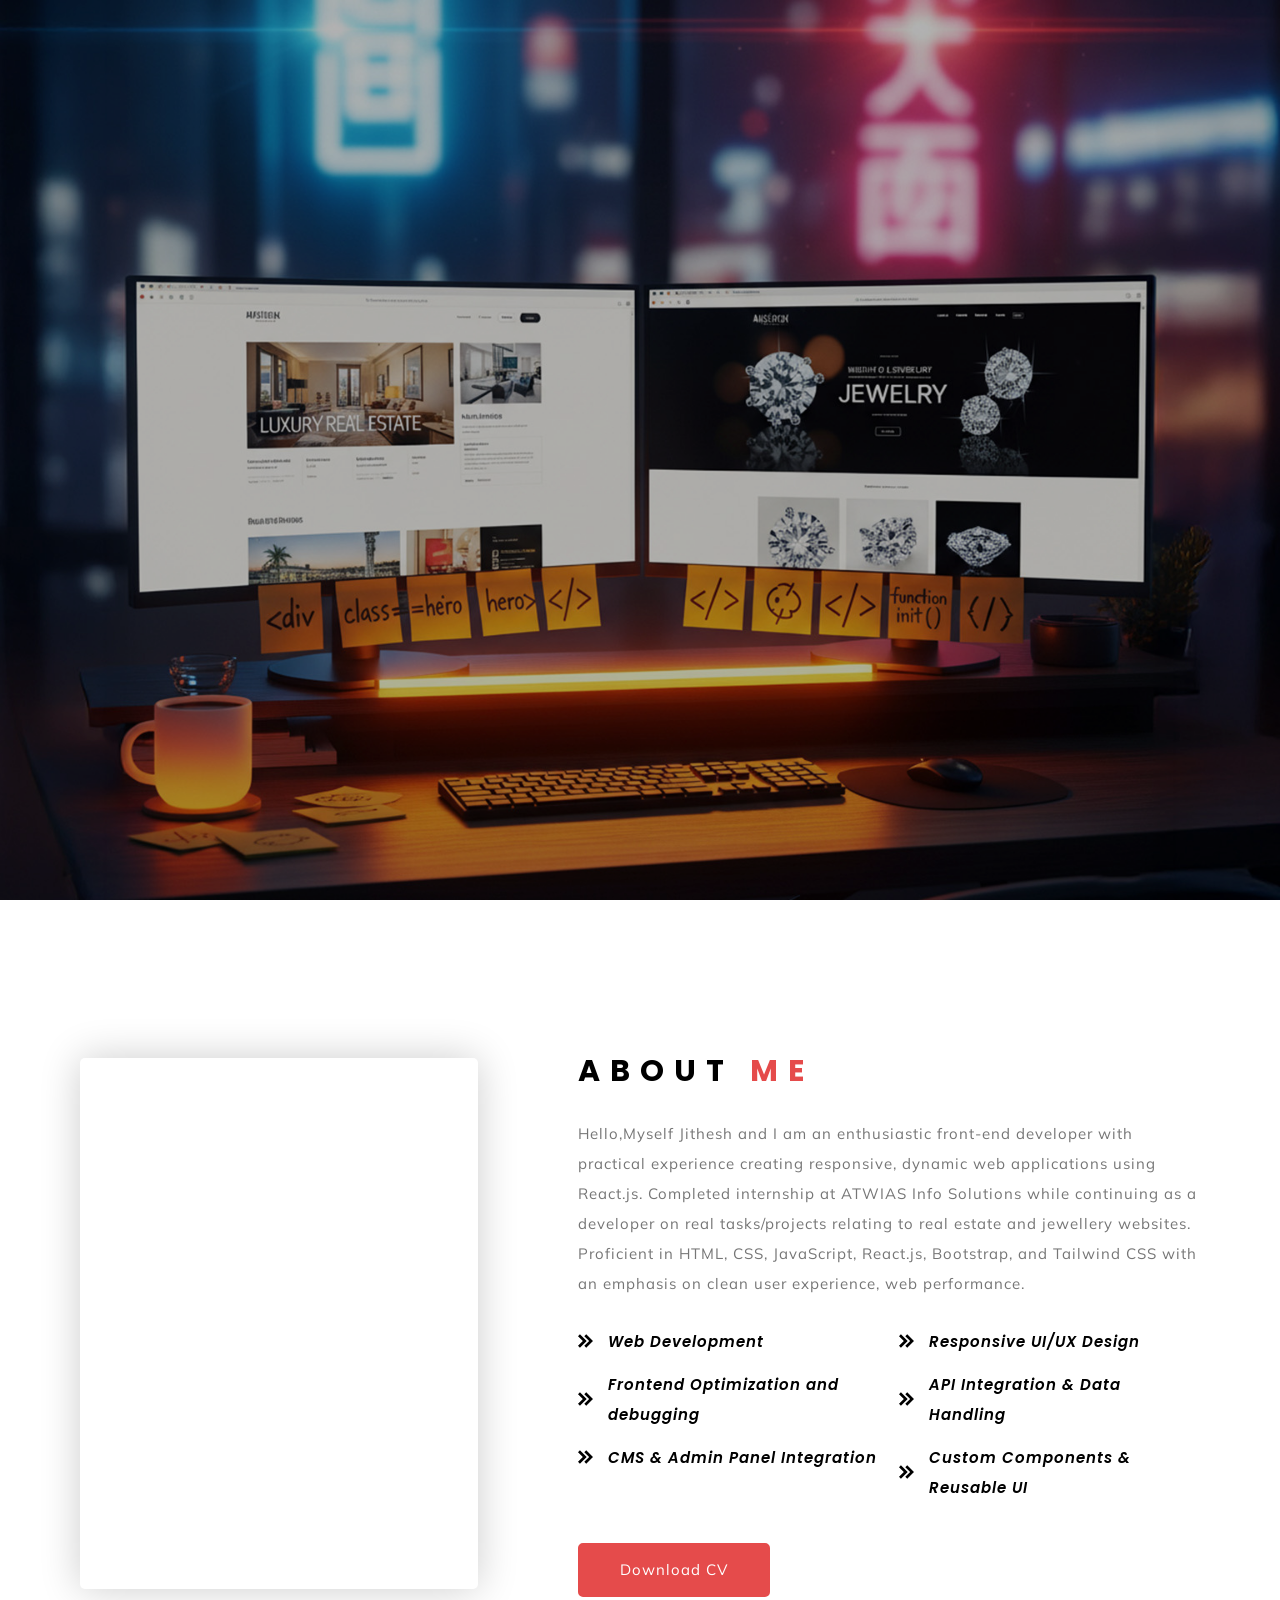
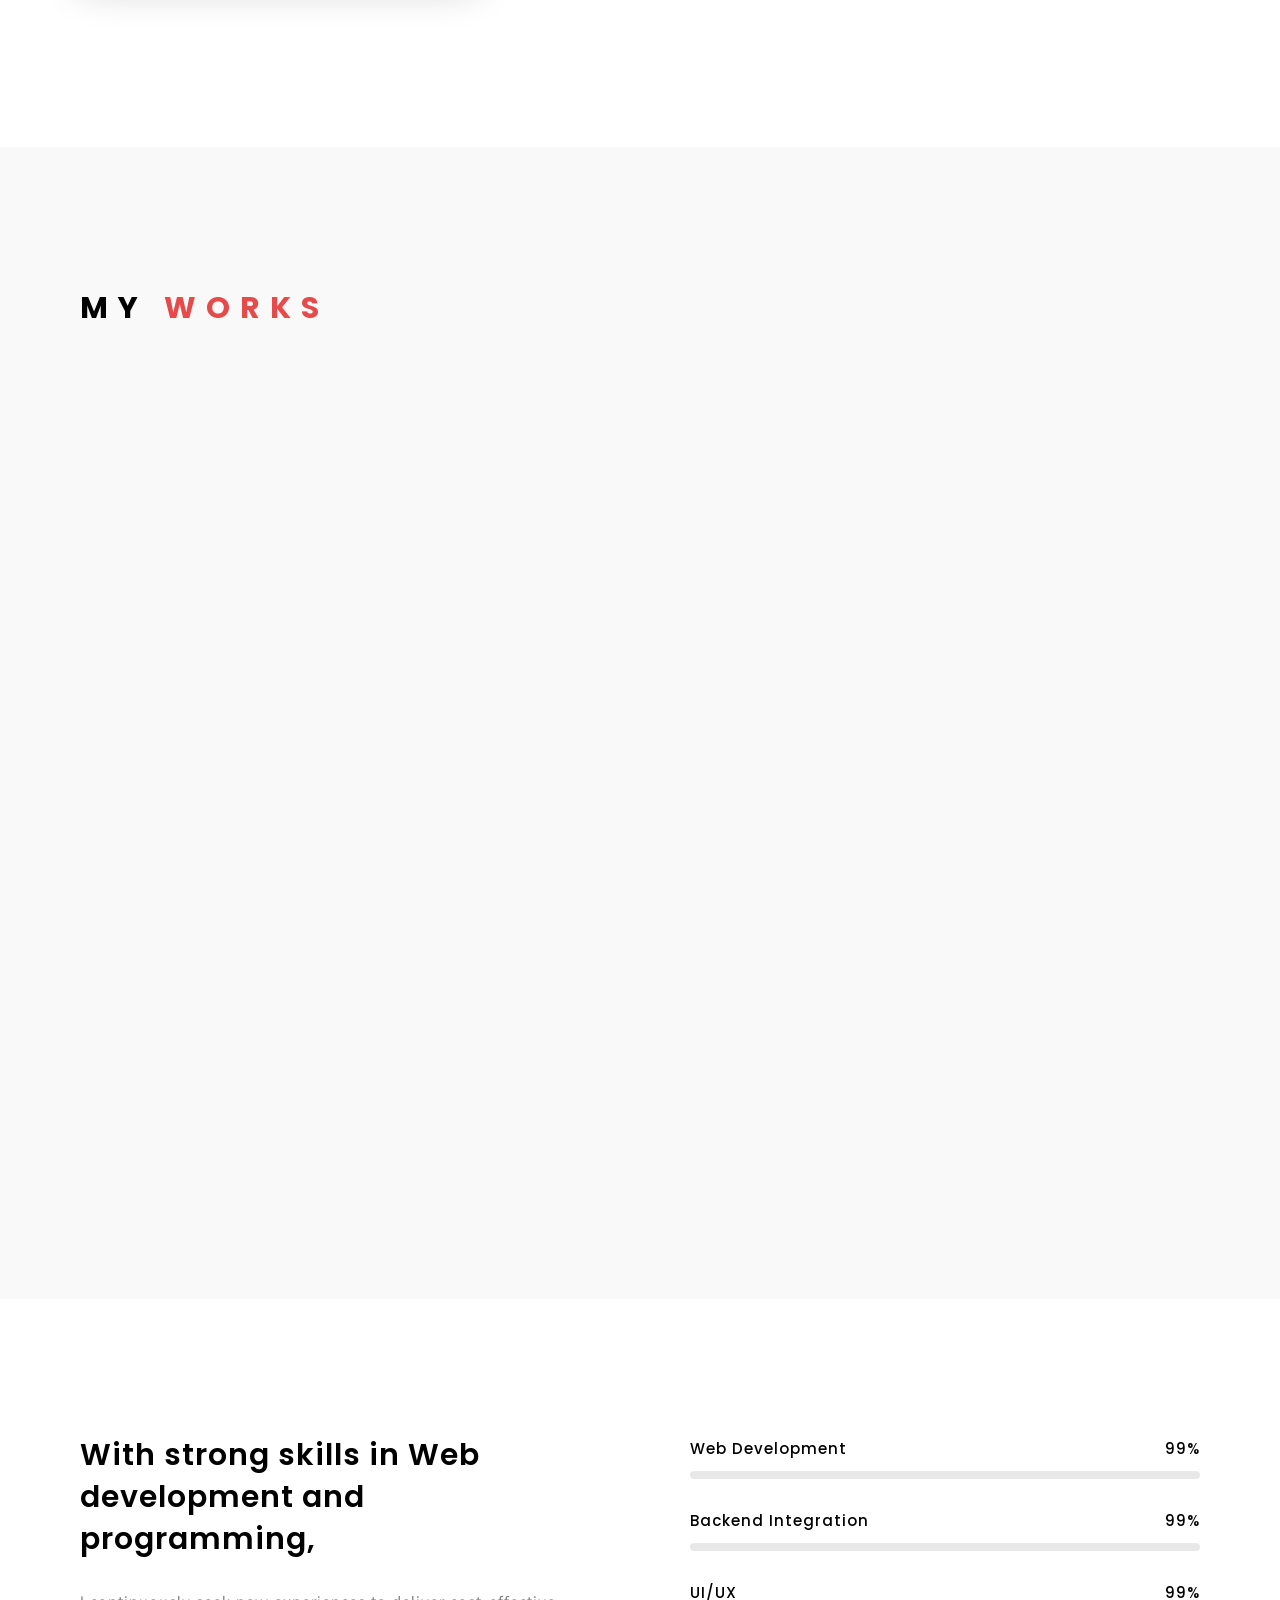
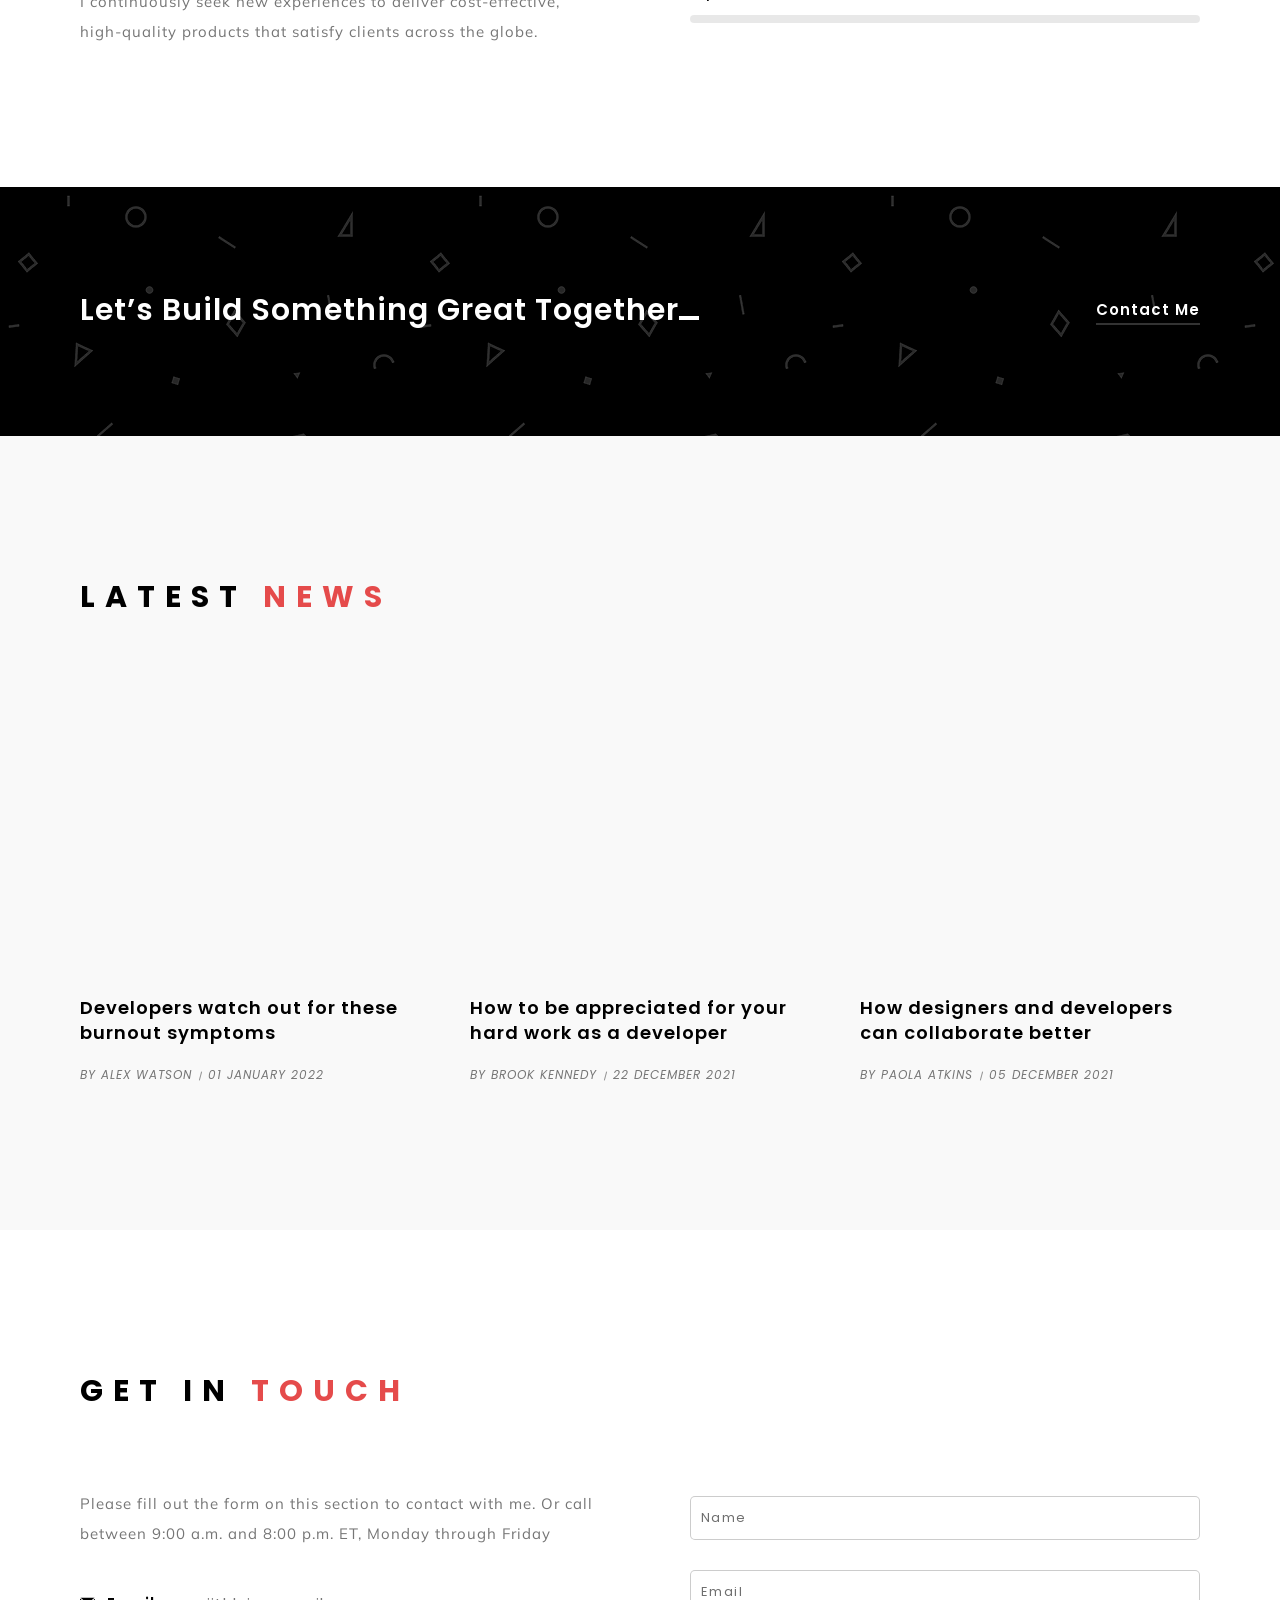
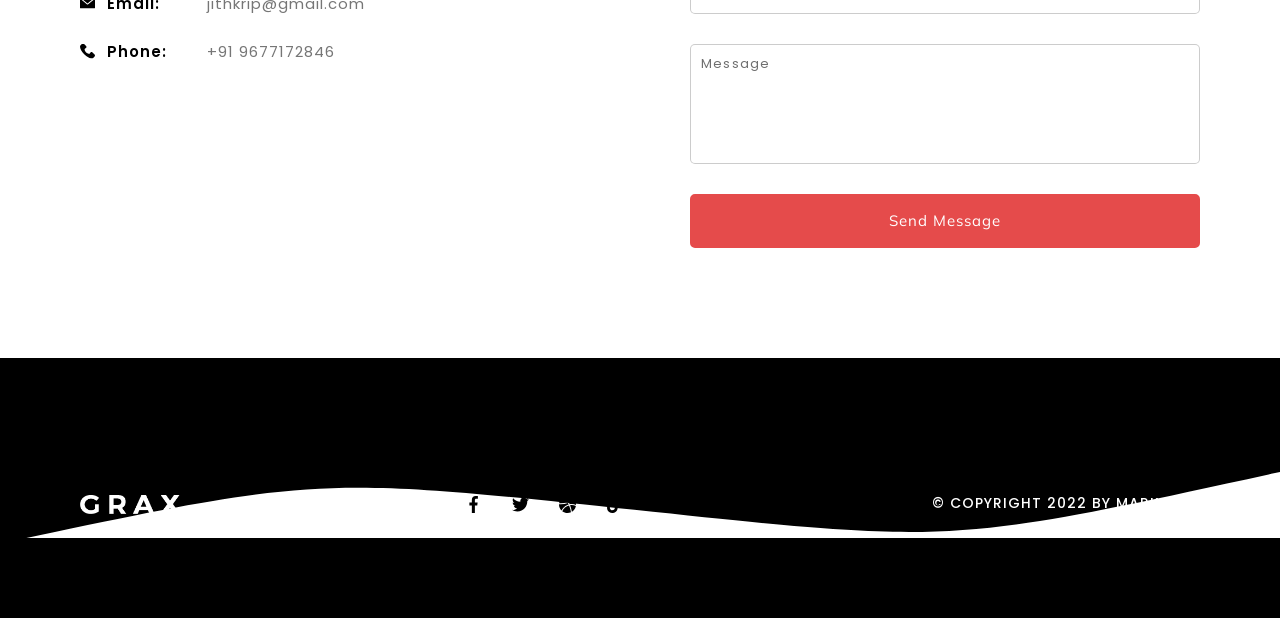
==== commit 21ca0535: "contact info added" ====
--- a/water.html
+++ b/water.html
@@ -338,21 +338,21 @@
 		<div class="container">
 			<div class="part_inner">
 				<div class="left wow fadeInLeft" data-wow-duration="1.5s">
-					<h3>I have high skills in developing and programming</h3>
-					<p>I was doing everything in my power to provide me with all the experiences to provide cost-effective and high quality products to satisfy my customers all over the world</p>
+					<h3>With strong skills in Web development and programming,</h3>
+					<p>I continuously seek new experiences to deliver cost-effective, high-quality products that satisfy clients across the globe.</p>
 				</div>
 				<div class="right wow fadeInLeft" data-wow-duration="1.5s" data-wow-delay=".2s">
 					<div class="kioto_progress">
-						<div class="progress_inner" data-value="95">
-							<span><span class="label">Web Development</span><span class="number">95%</span></span>
+						<div class="progress_inner" data-value="99">
+							<span><span class="label">Web Development</span><span class="number">99%</span></span>
 							<div class="background"><div class="bar"><div class="bar_in"></div></div></div>
 						</div>
-						<div class="progress_inner" data-value="80" >
-							<span><span class="label">Brand Identity</span><span class="number">80%</span></span>
+						<div class="progress_inner" data-value="99" >
+							<span><span class="label">Backend Integration</span><span class="number">99%</span></span>
 							<div class="background"><div class="bar"><div class="bar_in"></div></div></div>
 						</div>
-						<div class="progress_inner" data-value="90">
-							<span><span class="label">Logo Design</span><span class="number">90%</span></span>
+						<div class="progress_inner" data-value="99">
+							<span><span class="label">UI/UX</span><span class="number">99%</span></span>
 							<div class="background"><div class="bar"><div class="bar_in"></div></div></div>
 						</div>
 					</div>
@@ -368,7 +368,7 @@
 			<div class="container">
 				<div class="talk_inner">
 					<div class="text wow fadeInLeft" data-wow-duration="1.5s">
-						<h3><span>I'm available for freelance work</span></h3>
+						<h3><span>Let’s Build Something Great Together</span></h3>
 					</div>
 					<div class="button wow fadeInLeft anchor" data-wow-duration="1.5s" data-wow-delay=".2s">
 						<a href="#contact">Contact Me</a>
@@ -489,42 +489,42 @@
 					</div>
 					<div class="info_list">
 						<ul>
-							<li>
+							<!-- <li>
 								<div class="list_inner">
 									<img class="svg" src="img/svg/location.svg" alt="" />
 									<p><span class="first">Address:</span><span class="second">Brook 103, New York, USA</span></p>
 								</div>
-							</li>
+							</li> -->
 							<li>
 								<div class="list_inner">
 									<img class="svg" src="img/svg/email.svg" alt="" />
-									<p><span class="first">Email:</span><span class="second"><a href="#">example@gmail.com</a></span></p>
+									<p><span class="first">Email:</span><span class="second"><a href="#">jithkrip@gmail.com</a></span></p>
 								</div>
 							</li>
 							<li>
 								<div class="list_inner">
 									<img class="svg" src="img/svg/phone.svg" alt="" />
-									<p><span class="first">Phone:</span><span class="second"><a href="#">+77 033 442 55 57</a></span></p>
+									<p><span class="first">Phone:</span><span class="second"><a href="#">+91 9677172846</a></span></p>
 								</div>
 							</li>
-							<li>
+							<!-- <li>
 								<div class="list_inner">
 									<img class="svg" src="img/svg/social/dribbble.svg" alt="" />
 									<p><span class="first">Website:</span><span class="second"><a href="#">www.myaddress.com</a></span></p>
 								</div>
-							</li>
-							<li>
+							</li> -->
+							<!-- <li>
 								<div class="list_inner">
 									<img class="svg" src="img/svg/social/twitter.svg" alt="" />
 									<p><span class="first">Twitter:</span><span class="second"><a href="#">@twitternickname</a></span></p>
 								</div>
-							</li>
-							<li>
+							</li> -->
+							<!-- <li>
 								<div class="list_inner">
 									<img class="svg" src="img/svg/social/facebook.svg" alt="" />
 									<p><span class="first">Facebook:</span><span class="second"><a href="#">@facebooknickname</a></span></p>
 								</div>
-							</li>
+							</li> -->
 						</ul>
 					</div>
 				</div>
